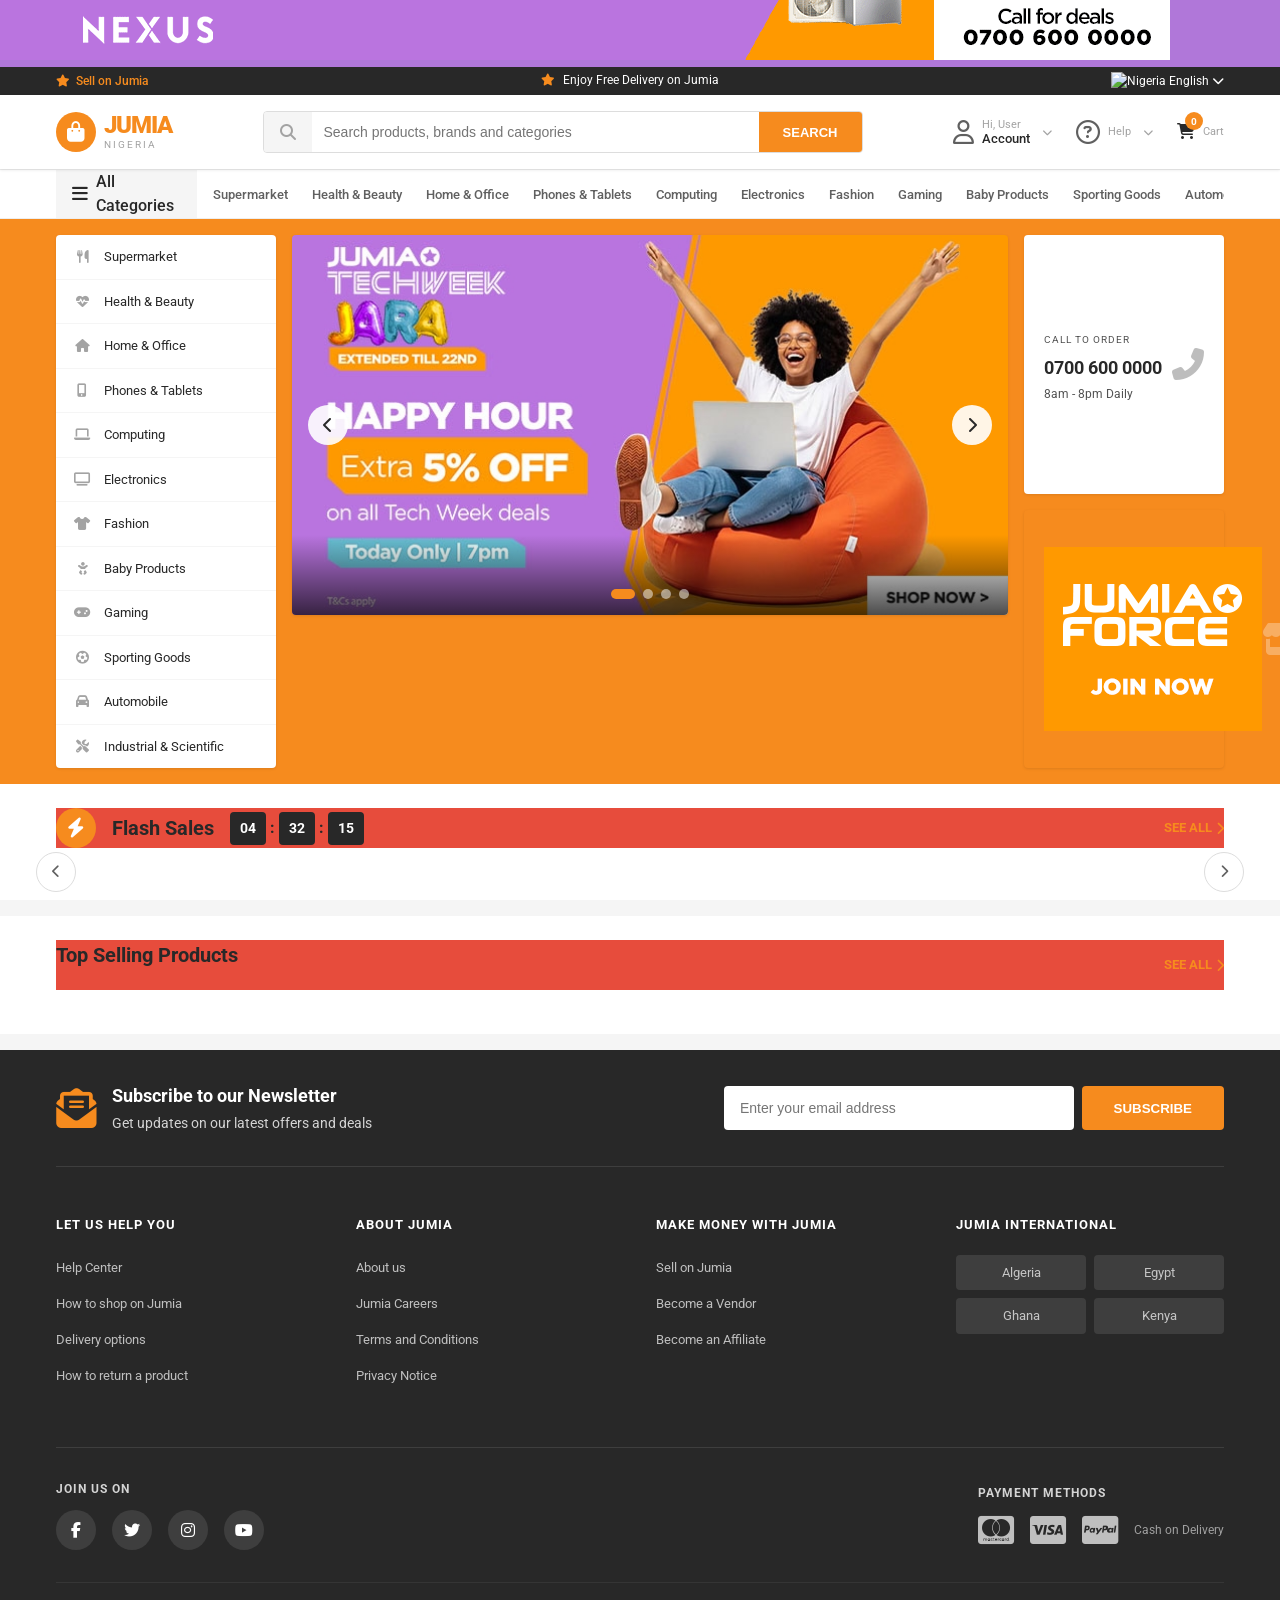
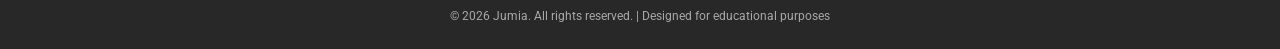
==== index.html @ 0aeef47a "Update index.html" ====
<!DOCTYPE html>
<html lang="en">
<head>
    <meta charset="UTF-8">
    <meta name="viewport" content="width=device-width, initial-scale=1.0">
    <title>Jumia Nigeria | Online Shopping for Electronics, Fashion, Home, Beauty & Sport</title>
    <link rel="stylesheet" href="Styles.css">
    <link rel="stylesheet" href="https://cdnjs.cloudflare.com/ajax/libs/font-awesome/6.4.0/css/all.min.css">
    <link href="https://fonts.googleapis.com/css2?family=Roboto:wght@300;400;500;700&display=swap" rel="stylesheet">
</head>
<body>
    <div class="banner" data-bnrid="57" data-end="2026-12-31T23:59:00+01:00" style="background:#b077d9;"><div class="row _no-go -phs"><a class="col16 ar _1168-56" data-track-onview="eecPromo" data-track-onclick-bound="true"><img src="NEXUS-TW-BD_Desktop_top-strip.gif" ></a></div></div>

    <!-- Top Black Bar -->
    <div class="top-bar">
        <div class="container">
            <div class="top-bar-left">
                <a href="#" class="sell-link"><i class="fas fa-star"></i> Sell on Jumia</a>
            </div>
            <div class="top-bar-center">
                <div class="top-slider">
                    <div class="top-slide active">
                        <i class="fas fa-star"></i>
                        <span>Enjoy Free Delivery on Jumia</span>
                    </div>
                    <div class="top-slide">
                        <i class="fas fa-shield-alt"></i>
                        <span>100% Secure Shopping</span>
                    </div>
                    <div class="top-slide">
                        <i class="fas fa-undo"></i>
                        <span>Free Returns on All Orders</span>
                    </div>
                </div>
            </div>
            <div class="top-bar-right">
                <div class="language-selector">
                    <img src="https://flagcdn.com/w20/ng.png" alt="Nigeria">
                    <span>English</span>
                    <i class="fas fa-chevron-down"></i>
                </div>
            </div>
        </div>
    </div>

    <!-- Main Header -->
    <header class="main-header">
        <div class="container">
            <div class="header-content">
                <a href="#" class="logo">
                    <div class="logo-icon">
                        <i class="fas fa-shopping-bag"></i>
                    </div>
                    <div class="logo-text">
                        <span class="logo-main">JUMIA</span>
                        <span class="logo-tagline">Nigeria</span>
                    </div>
                </a>

                <div class="search-wrapper">
                    <div class="search-box">
                        <i class="fas fa-search search-icon"></i>
                        <input type="text" placeholder="Search products, brands and categories" id="searchInput">
                        <button class="search-btn">SEARCH</button>
                    </div>
                </div>

                <div class="header-actions">
                    <div class="action-item" id="accountBtn">
                        <i class="far fa-user"></i>
                        <div class="action-text">
                            <span class="action-label">Hi, User</span>
                            <span class="action-sub">Account</span>
                        </div>
                        <i class="fas fa-chevron-down arrow"></i>
                    </div>
                    
                    <div class="action-item" id="helpBtn">
                        <i class="far fa-question-circle"></i>
                        <div class="action-text">
                            <span class="action-label">Help</span>
                        </div>
                        <i class="fas fa-chevron-down arrow"></i>
                    </div>
                    
                    <div class="action-item cart-action" id="cartBtn">
                        <div class="cart-icon-wrapper">
                            <i class="fas fa-shopping-cart"></i>
                            <span class="cart-badge" id="cartBadge">0</span>
                        </div>
                        <div class="action-text">
                            <span class="action-label">Cart</span>
                        </div>
                    </div>
                </div>

                <button class="mobile-toggle" id="mobileToggle">
                    <i class="fas fa-bars"></i>
                </button>
            </div>
        </div>
    </header>

    <!-- Navigation Bar -->
    <nav class="main-nav">
        <div class="container">
            <div class="nav-content">
                <div class="categories-trigger" id="categoriesTrigger">
                    <i class="fas fa-bars"></i>
                    <span>All Categories</span>
                </div>
                <ul class="nav-links">
                    <li><a href="#">Supermarket</a></li>
                    <li><a href="#">Health & Beauty</a></li>
                    <li><a href="#">Home & Office</a></li>
                    <li><a href="#">Phones & Tablets</a></li>
                    <li><a href="#">Computing</a></li>
                    <li><a href="#">Electronics</a></li>
                    <li><a href="#">Fashion</a></li>
                    <li><a href="#">Gaming</a></li>
                    <li><a href="#">Baby Products</a></li>
                    <li><a href="#">Sporting Goods</a></li>
                    <li><a href="#">Automobile</a></li>
                    <li><a href="#">Other categories</a></li>
                </ul>
            </div>
        </div>
    </nav>

    <!-- Mobile Menu Overlay -->
    <div class="mobile-overlay" id="mobileOverlay"></div>
    
    <!-- Mobile Menu -->
    <div class="mobile-menu" id="mobileMenu">
        <div class="mobile-menu-header">
            <div class="mobile-user">
                <i class="far fa-user-circle"></i>
                <span>Hi, User</span>
            </div>
            <button class="close-mobile" id="closeMobile">
                <i class="fas fa-times"></i>
            </button>
        </div>
        <div class="mobile-menu-content">
            <div class="mobile-section">
                <h4>MY JUMIA ACCOUNT</h4>
                <ul>
                    <li><a href="#"><i class="fas fa-box"></i> Orders</a></li>
                    <li><a href="#"><i class="far fa-heart"></i> Saved Items</a></li>
                    <li><a href="#"><i class="fas fa-clock"></i> Recently Viewed</a></li>
                </ul>
            </div>
            <div class="mobile-section">
                <h4>OUR CATEGORIES</h4>
                <ul class="mobile-categories-list">
                    <li><a href="#">Supermarket <i class="fas fa-chevron-right"></i></a></li>
                    <li><a href="#">Health & Beauty <i class="fas fa-chevron-right"></i></a></li>
                    <li><a href="#">Home & Office <i class="fas fa-chevron-right"></i></a></li>
                    <li><a href="#">Phones & Tablets <i class="fas fa-chevron-right"></i></a></li>
                    <li><a href="#">Computing <i class="fas fa-chevron-right"></i></a></li>
                    <li><a href="#">Electronics <i class="fas fa-chevron-right"></i></a></li>
                    <li><a href="#">Fashion <i class="fas fa-chevron-right"></i></a></li>
                    <li><a href="#">Gaming <i class="fas fa-chevron-right"></i></a></li>
                </ul>
            </div>
            <div class="mobile-section">
                <h4>HELP & SETTINGS</h4>
                <ul>
                    <li><a href="#"><i class="fas fa-headset"></i> Help Center</a></li>
                    <li><a href="#"><i class="fas fa-map-marker-alt"></i> Track Order</a></li>
                    <li><a href="#"><i class="fas fa-cog"></i> Settings</a></li>
                </ul>
            </div>
        </div>
    </div>

    <!-- Main Content -->
    <main class="main-content">
        <!-- Hero Section with Sidebar -->
        <section class="hero-section">
            <div class="container">
                <div class="hero-grid">
                    <!-- Categories Sidebar -->
                    <aside class="sidebar-categories" id="sidebarCategories">
                        <ul class="sidebar-list">
                            <li class="sidebar-item">
                                <i class="fas fa-utensils"></i>
                                <span>Supermarket</span>
                                <i class="fas fa-chevron-right"></i>
                            </li>
                            <li class="sidebar-item">
                                <i class="fas fa-heartbeat"></i>
                                <span>Health & Beauty</span>
                                <i class="fas fa-chevron-right"></i>
                            </li>
                            <li class="sidebar-item">
                                <i class="fas fa-home"></i>
                                <span>Home & Office</span>
                                <i class="fas fa-chevron-right"></i>
                            </li>
                            <li class="sidebar-item">
                                <i class="fas fa-mobile-alt"></i>
                                <span>Phones & Tablets</span>
                                <i class="fas fa-chevron-right"></i>
                            </li>
                            <li class="sidebar-item">
                                <i class="fas fa-laptop"></i>
                                <span>Computing</span>
                                <i class="fas fa-chevron-right"></i>
                            </li>
                            <li class="sidebar-item">
                                <i class="fas fa-tv"></i>
                                <span>Electronics</span>
                                <i class="fas fa-chevron-right"></i>
                            </li>
                            <li class="sidebar-item">
                                <i class="fas fa-tshirt"></i>
                                <span>Fashion</span>
                                <i class="fas fa-chevron-right"></i>
                            </li>
                            <li class="sidebar-item">
                                <i class="fas fa-baby"></i>
                                <span>Baby Products</span>
                                <i class="fas fa-chevron-right"></i>
                            </li>
                            <li class="sidebar-item">
                                <i class="fas fa-gamepad"></i>
                                <span>Gaming</span>
                                <i class="fas fa-chevron-right"></i>
                            </li>
                            <li class="sidebar-item">
                                <i class="fas fa-futbol"></i>
                                <span>Sporting Goods</span>
                                <i class="fas fa-chevron-right"></i>
                            </li>
                            <li class="sidebar-item">
                                <i class="fas fa-car"></i>
                                <span>Automobile</span>
                                <i class="fas fa-chevron-right"></i>
                            </li>
                            <li class="sidebar-item">
                                <i class="fas fa-tools"></i>
                                <span>Industrial & Scientific</span>
                                <i class="fas fa-chevron-right"></i>
                            </li>
                        </ul>
                    </aside>

                    <!-- Main Slider -->
                    <div class="main-slider">
                        <div class="slider-wrapper" id="sliderWrapper">
                            <div class="slide active">
                                <img src="Artboard_1.jpg">
                                <div class="slide-overlay"></div>
                            </div>
                            <div class="slide">
                                <img src="Artboard2.jpg">
                                <div class="slide-overlay"></div>
                            </div>
                            <div class="slide">
                                <img src="Artboard 3.jpg">
                                <div class="slide-overlay">
                                    <button>SHOP NOW</button>
                                </div>
                            </div>
                            <div class="slide">
                                <img src="Artboard 4.jpg">
                                <div class="slide-overlay"></div>
                            </div>
                        </div>
                        <button class="slider-nav prev" id="sliderPrev"><i class="fas fa-chevron-left"></i></button>
                        <button class="slider-nav next" id="sliderNext"><i class="fas fa-chevron-right"></i></button>
                        <div class="slider-dots" id="sliderDots">
                            <span class="dot active" data-index="0"></span>
                            <span class="dot" data-index="1"></span>
                            <span class="dot" data-index="2"></span>
                            <span class="dot" data-index="3"></span>
                        </div>
                    </div>

                    <!-- Right Promo Cards -->
                    <div class="promo-cards">
                        <div class="promo-card">
                            <div class="promo-content">
                                <small>CALL TO ORDER</small>
                                <h3>0700 600 0000</h3>
                                <p>8am - 8pm Daily</p>
                            </div>
                            <i class="fas fa-phone-alt"></i>
                        </div>
                        <div class="promo-card orange">
                            <img src="JFORCE-2.gif">
                            <i class="fas fa-store"></i>
                        </div>
                    </div>
                </div>
            </div>
        </section>

        <!-- Flash Sales Section -->
        <section class="flash-sales">
            <div class="container">
                <div class="section-header">
                    <div class="flash-title-wrapper">
                        <div class="flash-icon">
                            <i class="fas fa-bolt"></i>
                        </div>
                        <h2>Flash Sales</h2>
                        <div class="countdown" id="countdown">
                            <span class="time-box" id="hours">04</span>
                            <span class="separator">:</span>
                            <span class="time-box" id="minutes">32</span>
                            <span class="separator">:</span>
                            <span class="time-box" id="seconds">15</span>
                        </div>
                    </div>
                    <a href="#" class="see-all">SEE ALL <i class="fas fa-chevron-right"></i></a>
                </div>
                
                <div class="flash-slider-container">
                    <button class="flash-nav prev" id="flashPrev"><i class="fas fa-chevron-left"></i></button>
                    <div class="flash-products" id="flashProducts">
                        <!-- Flash cards were here in your original -->
                    </div>
                    <button class="flash-nav next" id="flashNext"><i class="fas fa-chevron-right"></i></button>
                </div>
            </div>
        </section>

        <!-- Top Selling Products -->
        <section class="top-selling">
            <div class="container">
                <div class="section-header">
                    <h2 class="section-title">Top Selling Products</h2>
                    <a href="#" class="see-all">SEE ALL <i class="fas fa-chevron-right"></i></a>
                </div>
                
                <div class="products-grid" id="productsGrid">
                    <!-- Product cards were here in your original -->
                </div>
            </div>
        </section>
    </main>

    <!-- Footer -->
    <footer class="main-footer">
        <div class="container">
            <div class="newsletter-section">
                <div class="newsletter-content">
                    <div class="newsletter-text">
                        <i class="fas fa-envelope-open-text"></i>
                        <div>
                            <h3>Subscribe to our Newsletter</h3>
                            <p>Get updates on our latest offers and deals</p>
                        </div>
                    </div>
                    <form class="newsletter-form" id="newsletterForm">
                        <input type="email" placeholder="Enter your email address" required>
                        <button type="submit">SUBSCRIBE</button>
                    </form>
                </div>
            </div>

            <div class="footer-links">
                <div class="footer-column">
                    <h4>LET US HELP YOU</h4>
                    <ul>
                        <li><a href="#">Help Center</a></li>
                        <li><a href="#">How to shop on Jumia</a></li>
                        <li><a href="#">Delivery options</a></li>
                        <li><a href="#">How to return a product</a></li>
                    </ul>
                </div>
                <div class="footer-column">
                    <h4>ABOUT JUMIA</h4>
                    <ul>
                        <li><a href="#">About us</a></li>
                        <li><a href="#">Jumia Careers</a></li>
                        <li><a href="#">Terms and Conditions</a></li>
                        <li><a href="#">Privacy Notice</a></li>
                    </ul>
                </div>
                <div class="footer-column">
                    <h4>MAKE MONEY WITH JUMIA</h4>
                    <ul>
                        <li><a href="#">Sell on Jumia</a></li>
                        <li><a href="#">Become a Vendor</a></li>
                        <li><a href="#">Become an Affiliate</a></li>
                    </ul>
                </div>
                <div class="footer-column">
                    <h4>JUMIA INTERNATIONAL</h4>
                    <div class="international-links">
                        <a href="#">Algeria</a>
                        <a href="#">Egypt</a>
                        <a href="#">Ghana</a>
                        <a href="#">Kenya</a>
                    </div>
                </div>
            </div>

            <div class="footer-bottom">
                <div class="social-section">
                    <h4>JOIN US ON</h4>
                    <div class="social-icons">
                        <a href="#"><i class="fab fa-facebook-f"></i></a>
                        <a href="#"><i class="fab fa-twitter"></i></a>
                        <a href="#"><i class="fab fa-instagram"></i></a>
                        <a href="#"><i class="fab fa-youtube"></i></a>
                    </div>
                </div>
                <div class="payment-section">
                    <h4>PAYMENT METHODS</h4>
                    <div class="payment-icons">
                        <i class="fab fa-cc-mastercard"></i>
                        <i class="fab fa-cc-visa"></i>
                        <i class="fab fa-cc-paypal"></i>
                        <span class="payment-text">Cash on Delivery</span>
                    </div>
                </div>
            </div>
            <div class="copyright">
                <p>&copy; 2026 Jumia. All rights reserved. | Designed for educational purposes</p>
            </div>
        </div>
    </footer>

    <!-- Toast Notification -->
    <div class="toast" id="toast">
        <i class="fas fa-check-circle"></i>
        <span id="toastMessage">Item added to cart!</span>
    </div>

    <script src="Scripts.js"></script>
    <script src="products-data.js"></script>
</body>
</html>
---- Styles.css ----
/* ==========================================
   JUMIA EXACT REPLICA - CSS
   ========================================== */

:root {
    --jumia-orange: #f68b1e;
    --jumia-orange-dark: #e07b1a;
    --jumia-black: #282828;
    --jumia-gray-dark: #606060;
    --jumia-gray: #a3a3a3;
    --jumia-gray-light: #f5f5f5;
    --jumia-white: #ffffff;
    --jumia-red: #e74c3c;
    --jumia-green: #27ae60;
    --jumia-blue: #3498db;
    --shadow-sm: 0 1px 3px rgba(0,0,0,0.1);
    --shadow-md: 0 4px 6px rgba(0,0,0,0.1);
    --shadow-lg: 0 10px 15px rgba(0,0,0,0.1);
}

* {
    margin: 0;
    padding: 0;
    box-sizing: border-box;
}

body {
    font-family: 'Roboto', -apple-system, BlinkMacSystemFont, 'Segoe UI', sans-serif;
    background-color: #f5f5f5;
    color: var(--jumia-black);
    line-height: 1.5;
}

.container {
    max-width: 1200px;
    margin: 0 auto;
    padding: 0 16px;
}

/* ==========================================
   TOP BLACK BAR
   ========================================== */
.top-bar {
    background-color: #282828;
    color: var(--jumia-white);
    padding: 4px 0;
    font-size: 12px;
}

.top-bar .container {
    display: flex;
    justify-content: space-between;
    align-items: center;
}

.sell-link {
    color: var(--jumia-orange);
    text-decoration: none;
    display: flex;
    align-items: center;
    gap: 6px;
    font-weight: 500;
}

.top-bar-center {
    flex: 1;
    text-align: center;
    max-width: 400px;
}

.top-slider {
    position: relative;
    height: 20px;
    overflow: hidden;
}

.top-slide {
    position: absolute;
    width: 100%;
    display: flex;
    align-items: center;
    justify-content: center;
    gap: 8px;
    opacity: 0;
    transition: opacity 0.5s ease;
}

.top-slide.active {
    opacity: 1;
}

.top-slide i {
    color: var(--jumia-orange);
}

/* ==========================================
   MAIN HEADER
   ========================================== */
.main-header {
    background-color: var(--jumia-white);
    padding: 16px 0;
    box-shadow: var(--shadow-sm);
    position: sticky;
    top: 0;
    z-index: 1000;
}

.header-content {
    display: flex;
    align-items: center;
    justify-content: space-between;
    gap: 24px;
}

/* Logo */
.logo {
    display: flex;
    align-items: center;
    gap: 8px;
    text-decoration: none;
}

.logo-icon {
    width: 40px;
    height: 40px;
    background-color: var(--jumia-orange);
    border-radius: 50%;
    display: flex;
    align-items: center;
    justify-content: center;
    color: var(--jumia-white);
    font-size: 20px;
}

.logo-text {
    display: flex;
    flex-direction: column;
}

.logo-main {
    font-size: 24px;
    font-weight: 900;
    color: var(--jumia-orange);
    letter-spacing: -1px;
    line-height: 1;
}

.logo-tagline {
    font-size: 10px;
    color: var(--jumia-gray);
    letter-spacing: 2px;
    text-transform: uppercase;
}

/* Search Box */
.search-wrapper {
    flex: 1;
    max-width: 600px;
}

.search-box {
    display: flex;
    border: 1px solid #ddd;
    border-radius: 4px;
    overflow: hidden;
    transition: border-color 0.3s;
}

.search-box:focus-within {
    border-color: var(--jumia-orange);
}

.search-icon {
    padding: 12px 16px;
    color: var(--jumia-gray);
    background-color: var(--jumia-gray-light);
}

.search-box input {
    flex: 1;
    border: none;
    padding: 12px;
    font-size: 14px;
    outline: none;
}

.search-btn {
    background-color: var(--jumia-orange);
    color: var(--jumia-white);
    border: none;
    padding: 0 24px;
    font-weight: 700;
    font-size: 13px;
    cursor: pointer;
    transition: background-color 0.3s;
}

.search-btn:hover {
    background-color: var(--jumia-orange-dark);
}

/* Header Actions */
.header-actions {
    display: flex;
    align-items: center;
    gap: 24px;
}

.action-item {
    display: flex;
    align-items: center;
    gap: 8px;
    cursor: pointer;
    position: relative;
}

.action-item > i:first-child {
    font-size: 24px;
    color: var(--jumia-gray-dark);
}

.action-text {
    display: flex;
    flex-direction: column;
    line-height: 1.2;
}

.action-label {
    font-size: 11px;
    color: var(--jumia-gray);
}

.action-sub {
    font-size: 13px;
    font-weight: 500;
    color: var(--jumia-black);
}

.arrow {
    font-size: 10px;
    color: var(--jumia-gray);
    margin-left: 4px;
}

.cart-icon-wrapper {
    position: relative;
}

.cart-badge {
    position: absolute;
    top: -8px;
    right: -8px;
    background-color: var(--jumia-orange);
    color: var(--jumia-white);
    font-size: 10px;
    font-weight: 700;
    width: 18px;
    height: 18px;
    border-radius: 50%;
    display: flex;
    align-items: center;
    justify-content: center;
}

.mobile-toggle {
    display: none;
    background: none;
    border: none;
    font-size: 24px;
    color: var(--jumia-gray-dark);
    cursor: pointer;
}

/* ==========================================
   NAVIGATION BAR
   ========================================== */
.main-nav {
    background-color: var(--jumia-white);
    border-top: 1px solid #eee;
    border-bottom: 1px solid #eee;
}

.nav-content {
    display: flex;
    align-items: center;
    height: 48px;
}

.categories-trigger {
    display: flex;
    align-items: center;
    gap: 8px;
    background-color: var(--jumia-gray-light);
    padding: 0 16px;
    height: 100%;
    font-weight: 500;
    cursor: pointer;
    margin-right: 16px;
}

.categories-trigger i {
    font-size: 18px;
}

.nav-links {
    display: flex;
    list-style: none;
    gap: 24px;
    overflow-x: auto;
    scrollbar-width: none;
}

.nav-links::-webkit-scrollbar {
    display: none;
}

.nav-links a {
    text-decoration: none;
    color: var(--jumia-gray-dark);
    font-size: 13px;
    font-weight: 500;
    white-space: nowrap;
    transition: color 0.3s;
}

.nav-links a:hover {
    color: var(--jumia-orange);
}

/* ==========================================
   MOBILE MENU
   ========================================== */
.mobile-overlay {
    display: none;
    position: fixed;
    top: 0;
    left: 0;
    width: 100%;
    height: 100%;
    background-color: rgba(0,0,0,0.5);
    z-index: 1001;
}

.mobile-overlay.active {
    display: block;
}

.mobile-menu {
    position: fixed;
    top: 0;
    left: -100%;
    width: 85%;
    max-width: 360px;
    height: 100%;
    background-color: var(--jumia-white);
    z-index: 1002;
    transition: left 0.3s ease;
    overflow-y: auto;
}

.mobile-menu.active {
    left: 0;
}

.mobile-menu-header {
    display: flex;
    justify-content: space-between;
    align-items: center;
    padding: 16px;
    background-color: var(--jumia-gray-light);
    border-bottom: 1px solid #ddd;
}

.mobile-user {
    display: flex;
    align-items: center;
    gap: 12px;
    font-weight: 500;
}

.mobile-user i {
    font-size: 32px;
    color: var(--jumia-gray);
}

.close-mobile {
    background: none;
    border: none;
    font-size: 24px;
    color: var(--jumia-gray-dark);
    cursor: pointer;
}

.mobile-section {
    padding: 16px;
    border-bottom: 1px solid #eee;
}

.mobile-section h4 {
    font-size: 11px;
    color: var(--jumia-gray);
    margin-bottom: 12px;
    letter-spacing: 1px;
}

.mobile-section ul {
    list-style: none;
}

.mobile-section li {
    margin-bottom: 4px;
}

.mobile-section a {
    display: flex;
    align-items: center;
    justify-content: space-between;
    padding: 12px 0;
    text-decoration: none;
    color: var(--jumia-black);
    font-size: 14px;
}

.mobile-section a i:first-child {
    margin-right: 12px;
    color: var(--jumia-orange);
    width: 20px;
}

/* ==========================================
   HERO SECTION
   ========================================== */
.hero-section {
    padding: 16px 0;
    background-color: var(--jumia-orange);
}

.hero-grid {
    display: grid;
    grid-template-columns: 220px 1fr 200px;
    gap: 16px;
}

/* Sidebar Categories */
.sidebar-categories {
    background-color: var(--jumia-white);
    border-radius: 4px;
    box-shadow: var(--shadow-sm);
    overflow: hidden;
}

.sidebar-list {
    list-style: none;
}

.sidebar-item {
    display: flex;
    align-items: center;
    gap: 12px;
    padding: 12px 16px;
    cursor: pointer;
    transition: all 0.3s;
    border-bottom: 1px solid #f5f5f5;
    font-size: 13px;
}

.sidebar-item:last-child {
    border-bottom: none;
}

.sidebar-item:hover {
    background-color: var(--jumia-gray-light);
    color: var(--jumia-orange);
}

.sidebar-item i:first-child {
    width: 20px;
    text-align: center;
    color: var(--jumia-gray);
}

.sidebar-item:hover i:first-child {
    color: var(--jumia-orange);
}

.sidebar-item i:last-child {
    margin-left: auto;
    font-size: 10px;
    color: var(--jumia-gray);
    opacity: 0;
    transition: opacity 0.3s;
}

.sidebar-item:hover i:last-child {
    opacity: 1;
}

/* Main Slider */
.main-slider {
    position: relative;
    border-radius: 4px;
    overflow: hidden;
    box-shadow: var(--shadow-sm);
    height: 380px;
}

.slider-wrapper {
    position: relative;
    height: 100%;
}

.slide {
    position: absolute;
    top: 0;
    left: 0;
    width: 100%;
    height: 100%;
    opacity: 0;
    transition: opacity 0.5s ease;
}

.slide.active {
    opacity: 1;
}

.slide img {
    width: 100%;
    height: 100%;
    object-fit: cover;
}

.slide-overlay {
    position: absolute;
    bottom: 0;
    left: 0;
    right: 0;
    padding: 40px;
    background: linear-gradient(to top, rgba(0,0,0,0.7) 0%, transparent 100%);
    color: var(--jumia-white);
}

.slide-overlay h2 {
    font-size: 32px;
    font-weight: 700;
    margin-bottom: 8px;
}

.slide-overlay p {
    font-size: 16px;
    margin-bottom: 16px;
    opacity: 0.9;
}

.slide-overlay button {
    background-color: var(--jumia-orange);
    color: var(--jumia-white);
    border: none;
    padding: 12px 32px;
    font-weight: 700;
    font-size: 14px;
    cursor: pointer;
    transition: background-color 0.3s;
}

.slide-overlay button:hover {
    background-color: var(--jumia-orange-dark);
}

.slider-nav {
    position: absolute;
    top: 50%;
    transform: translateY(-50%);
    background-color: rgba(255,255,255,0.9);
    border: none;
    width: 40px;
    height: 40px;
    border-radius: 50%;
    cursor: pointer;
    font-size: 16px;
    color: var(--jumia-black);
    transition: all 0.3s;
    display: flex;
    align-items: center;
    justify-content: center;
}

.slider-nav:hover {
    background-color: var(--jumia-white);
    box-shadow: var(--shadow-md);
}

.slider-nav.prev {
    left: 16px;
}

.slider-nav.next {
    right: 16px;
}

.slider-dots {
    position: absolute;
    bottom: 16px;
    left: 50%;
    transform: translateX(-50%);
    display: flex;
    gap: 8px;
}

.dot {
    width: 10px;
    height: 10px;
    border-radius: 50%;
    background-color: rgba(255,255,255,0.5);
    cursor: pointer;
    transition: all 0.3s;
}

.dot.active {
    background-color: var(--jumia-orange);
    width: 24px;
    border-radius: 5px;
}

/* Promo Cards */
.promo-cards {
    display: flex;
    flex-direction: column;
    gap: 16px;
}

.promo-card {
    background-color: var(--jumia-white);
    border-radius: 4px;
    padding: 20px;
    display: flex;
    justify-content: space-between;
    align-items: center;
    box-shadow: var(--shadow-sm);
    cursor: pointer;
    transition: transform 0.3s;
    flex: 1;
}

.promo-card:hover {
    transform: translateY(-2px);
    box-shadow: var(--shadow-md);
}

.promo-card.orange {
    background-color: var(--jumia-orange);
    color: var(--jumia-white);
}

.promo-content small {
    font-size: 10px;
    opacity: 0.8;
    letter-spacing: 1px;
}

.promo-content h3 {
    font-size: 18px;
    font-weight: 700;
    margin: 4px 0;
}

.promo-content p {
    font-size: 12px;
    opacity: 0.8;
}

.promo-card i {
    font-size: 32px;
    opacity: 0.3;
}

/* ==========================================
   FLASH SALES SECTION
   ========================================== */
.flash-sales {
    background-color: var(--jumia-white);
    padding: 24px 0;
    margin-bottom: 16px;
}

.section-header {
    display: flex;
    justify-content: space-between;
    align-items: center;
    margin-bottom: 20px;
    background-color: var(--jumia-red);
    padding: auto;
}

.flash-title-wrapper {
    display: flex;
    align-items: center;
    gap: 16px;
}

.flash-icon {
    width: 40px;
    height: 40px;
    background-color: var(--jumia-orange);
    border-radius: 50%;
    display: flex;
    align-items: center;
    justify-content: center;
    color: var(--jumia-white);
    font-size: 20px;
}

.flash-title-wrapper h2 {
    font-size: 20px;
    font-weight: 700;
    color: var(--jumia-black);
}

.countdown {
    display: flex;
    align-items: center;
    gap: 4px;
}

.time-box {
    background-color: var(--jumia-black);
    color: var(--jumia-white);
    padding: 6px 10px;
    border-radius: 4px;
    font-weight: 700;
    font-size: 14px;
    min-width: 36px;
    text-align: center;
}

.separator {
    font-weight: 700;
    color: var(--jumia-black);
}

.see-all {
    color: var(--jumia-orange);
    text-decoration: none;
    font-size: 13px;
    font-weight: 700;
    display: flex;
    align-items: center;
    gap: 4px;
}

.see-all:hover {
    gap: 8px;
}

/* Flash Slider */
.flash-slider-container {
    position: relative;
}

.flash-products {
    display: flex;
    gap: 16px;
    overflow-x: auto;
    scroll-behavior: smooth;
    padding: 4px;
    scrollbar-width: none;
}

.flash-products::-webkit-scrollbar {
    display: none;
}

.flash-nav {
    position: absolute;
    top: 50%;
    transform: translateY(-50%);
    background-color: var(--jumia-white);
    border: 1px solid #ddd;
    width: 40px;
    height: 40px;
    border-radius: 50%;
    cursor: pointer;
    z-index: 10;
    display: flex;
    align-items: center;
    justify-content: center;
    color: var(--jumia-gray-dark);
    transition: all 0.3s;
}

.flash-nav:hover {
    background-color: var(--jumia-orange);
    border-color: var(--jumia-orange);
    color: var(--jumia-white);
}

.flash-nav.prev {
    left: -20px;
}

.flash-nav.next {
    right: -20px;
}

/* Flash Card */
.flash-card {
    flex-shrink: 0;
    width: 180px;
    background-color: var(--jumia-white);
    border-radius: 4px;
    overflow: hidden;
    position: relative;
    transition: transform 0.3s;
}

.flash-card:hover {
    transform: translateY(-4px);
    box-shadow: var(--shadow-md);
}

.discount-tag {
    position: absolute;
    top: 8px;
    right: 8px;
    background-color: var(--jumia-orange);
    color: var(--jumia-white);
    padding: 4px 8px;
    font-size: 11px;
    font-weight: 700;
    border-radius: 4px;
    z-index: 5;
}

.flash-image {
    height: 160px;
    background-color: var(--jumia-gray-light);
    overflow: hidden;
}

.flash-image img {
    width: 100%;
    height: 100%;
    object-fit: cover;
}

.flash-info {
    padding: 12px;
}

.flash-info h4 {
    font-size: 13px;
    font-weight: 500;
    margin-bottom: 8px;
    height: 36px;
    overflow: hidden;
    display: -webkit-box;
    -webkit-line-clamp: 2;
    line-clamp: 2;
    -webkit-box-orient: vertical;
}

.flash-price {
    font-size: 16px;
    font-weight: 700;
    color: var(--jumia-black);
}

.flash-old-price {
    font-size: 12px;
    color: var(--jumia-gray);
    text-decoration: line-through;
    margin-bottom: 8px;
}

.stock-bar {
    height: 6px;
    background-color: #e0e0e0;
    border-radius: 3px;
    overflow: hidden;
    margin-bottom: 4px;
}

.stock-fill {
    height: 100%;
    background-color: var(--jumia-green);
    border-radius: 3px;
}

.stock-text {
    font-size: 11px;
    color: var(--jumia-gray);
}

/* ==========================================
   DEALS BANNER
   ========================================== */
.deals-banner {
    padding: 16px 0;
}

.deals-grid {
    display: grid;
    grid-template-columns: repeat(4, 1fr);
    gap: 16px;
}

.deal-card {
    position: relative;
    border-radius: 4px;
    overflow: hidden;
    cursor: pointer;
    box-shadow: var(--shadow-sm);
}

.deal-card img {
    width: 100%;
    height: 150px;
    object-fit: cover;
    transition: transform 0.3s;
}

.deal-card:hover img {
    transform: scale(1.05);
}

.deal-content {
    position: absolute;
    bottom: 0;
    left: 0;
    right: 0;
    padding: 16px;
    background: linear-gradient(to top, rgba(0,0,0,0.8) 0%, transparent 100%);
    color: var(--jumia-white);
}

.deal-content h3 {
    font-size: 16px;
    font-weight: 700;
    margin-bottom: 4px;
}

.deal-content p {
    font-size: 13px;
    opacity: 0.9;
}

/* ==========================================
   TOP SELLING SECTION
   ========================================== */
.top-selling {
    padding: 24px 0;
    background-color: var(--jumia-white);
    margin-bottom: 16px;
}

.section-title {
    font-size: 20px;
    font-weight: 700;
    margin-bottom: 20px;
}

.products-grid {
    display: grid;
    grid-template-columns: repeat(6, 1fr);
    gap: 16px;
}

/* Product Card */
.product-card {
    background-color: var(--jumia-white);
    border-radius: 4px;
    overflow: hidden;
    position: relative;
    transition: all 0.3s;
    border: 1px solid transparent;
}

.product-card:hover {
    border-color: #ddd;
    box-shadow: var(--shadow-md);
}

.product-badge {
    position: absolute;
    top: 8px;
    left: 8px;
    background-color: var(--jumia-green);
    color: var(--jumia-white);
    padding: 4px 8px;
    font-size: 10px;
    font-weight: 700;
    border-radius: 4px;
    z-index: 5;
}

.discount-badge {
    position: absolute;
    top: 8px;
    left: 8px;
    background-color: var(--jumia-orange);
    color: var(--jumia-white);
    padding: 4px 8px;
    font-size: 11px;
    font-weight: 700;
    border-radius: 4px;
    z-index: 5;
}

.product-image {
    position: relative;
    height: 180px;
    background-color: var(--jumia-gray-light);
    overflow: hidden;
}

.product-image img {
    width: 100%;
    height: 100%;
    object-fit: cover;
    transition: transform 0.3s;
}

.product-card:hover .product-image img {
    transform: scale(1.05);
}

.product-actions {
    position: absolute;
    top: 8px;
    right: 8px;
    opacity: 0;
    transition: opacity 0.3s;
}

.product-card:hover .product-actions {
    opacity: 1;
}

.wishlist-btn {
    width: 32px;
    height: 32px;
    border-radius: 50%;
    border: none;
    background-color: var(--jumia-white);
    color: var(--jumia-gray);
    cursor: pointer;
    display: flex;
    align-items: center;
    justify-content: center;
    box-shadow: var(--shadow-sm);
    transition: all 0.3s;
}

.wishlist-btn:hover {
    background-color: var(--jumia-red);
    color: var(--jumia-white);
}

.product-details {
    padding: 12px;
}

.product-name {
    font-size: 13px;
    font-weight: 500;
    margin-bottom: 8px;
    height: 36px;
    overflow: hidden;
    display: -webkit-box;
    -webkit-line-clamp: 2;
    line-clamp: 2;
    -webkit-box-orient: vertical;
    color: var(--jumia-black);
}

.product-price {
    font-size: 15px;
    font-weight: 700;
    color: var(--jumia-black);
}

.product-old-price {
    font-size: 12px;
    color: var(--jumia-gray);
    text-decoration: line-through;
    margin-bottom: 8px;
}

.product-rating {
    display: flex;
    align-items: center;
    gap: 4px;
    margin-bottom: 12px;
    font-size: 12px;
}

.stars {
    color: #ffc107;
}

.product-rating span {
    color: var(--jumia-gray);
}

.add-cart-btn {
    width: 100%;
    padding: 10px;
    background-color: var(--jumia-orange);
    color: var(--jumia-white);
    border: none;
    border-radius: 4px;
    font-weight: 700;
    font-size: 12px;
    cursor: pointer;
    transition: background-color 0.3s;
}

.add-cart-btn:hover {
    background-color: var(--jumia-orange-dark);
}

/* ==========================================
   BRAND SECTION
   ========================================== */
.brand-section {
    padding: 24px 0;
    background-color: var(--jumia-white);
    margin-bottom: 16px;
}

.brand-grid {
    display: grid;
    grid-template-columns: repeat(6, 1fr);
    gap: 16px;
}

.brand-card {
    background-color: var(--jumia-gray-light);
    border-radius: 4px;
    padding: 20px;
    text-align: center;
    cursor: pointer;
    transition: all 0.3s;
}

.brand-card:hover {
    background-color: var(--jumia-orange);
    color: var(--jumia-white);
}

.brand-card img {
    width: 80px;
    height: 40px;
    object-fit: contain;
    margin-bottom: 8px;
    filter: grayscale(100%);
    transition: filter 0.3s;
}

.brand-card:hover img {
    filter: grayscale(0%);
}

.brand-card span {
    display: block;
    font-size: 13px;
    font-weight: 500;
}

/* ==========================================
   APP SECTION
   ========================================== */
.app-section {
    padding: 48px 0;
    background: linear-gradient(135deg, var(--jumia-orange) 0%, #ff9f43 100%);
    margin-bottom: 16px;
}

.app-content {
    display: flex;
    align-items: center;
    justify-content: space-between;
}

.app-text h2 {
    font-size: 32px;
    font-weight: 700;
    color: var(--jumia-white);
    margin-bottom: 8px;
}

.app-text p {
    font-size: 16px;
    color: rgba(255,255,255,0.9);
    margin-bottom: 24px;
}

.app-buttons {
    display: flex;
    gap: 16px;
}

.app-btn {
    display: flex;
    align-items: center;
    gap: 12px;
    background-color: var(--jumia-black);
    color: var(--jumia-white);
    border: none;
    padding: 12px 24px;
    border-radius: 8px;
    cursor: pointer;
    transition: transform 0.3s;
}

.app-btn:hover {
    transform: translateY(-2px);
}

.app-btn i {
    font-size: 24px;
}

.app-btn small {
    display: block;
    font-size: 10px;
    opacity: 0.8;
}

.app-btn span {
    font-size: 16px;
    font-weight: 700;
}

.app-image img {
    max-height: 300px;
    border-radius: 12px;
    box-shadow: 0 20px 40px rgba(0,0,0,0.2);
}

/* ==========================================
   FOOTER
   ========================================== */
.main-footer {
    background-color: var(--jumia-black);
    color: var(--jumia-white);
}

/* Newsletter */
.newsletter-section {
    padding: 32px 0;
    border-bottom: 1px solid rgba(255,255,255,0.1);
}

.newsletter-content {
    display: flex;
    justify-content: space-between;
    align-items: center;
    gap: 32px;
}

.newsletter-text {
    display: flex;
    align-items: center;
    gap: 16px;
}

.newsletter-text i {
    font-size: 40px;
    color: var(--jumia-orange);
}

.newsletter-text h3 {
    font-size: 18px;
    font-weight: 700;
    margin-bottom: 4px;
}

.newsletter-text p {
    font-size: 14px;
    opacity: 0.8;
}

.newsletter-form {
    display: flex;
    gap: 8px;
    flex: 1;
    max-width: 500px;
}

.newsletter-form input {
    flex: 1;
    padding: 14px 16px;
    border: none;
    border-radius: 4px;
    font-size: 14px;
    outline: none;
}

.newsletter-form button {
    padding: 14px 32px;
    background-color: var(--jumia-orange);
    color: var(--jumia-white);
    border: none;
    border-radius: 4px;
    font-weight: 700;
    cursor: pointer;
    transition: background-color 0.3s;
}

.newsletter-form button:hover {
    background-color: var(--jumia-orange-dark);
}

/* Footer Links */
.footer-links {
    display: grid;
    grid-template-columns: repeat(4, 1fr);
    gap: 32px;
    padding: 48px 0;
}

.footer-column h4 {
    font-size: 13px;
    font-weight: 700;
    margin-bottom: 20px;
    letter-spacing: 1px;
}

.footer-column ul {
    list-style: none;
}

.footer-column li {
    margin-bottom: 12px;
}

.footer-column a {
    color: rgba(255,255,255,0.7);
    text-decoration: none;
    font-size: 13px;
    transition: color 0.3s;
}

.footer-column a:hover {
    color: var(--jumia-orange);
}

.international-links {
    display: grid;
    grid-template-columns: repeat(2, 1fr);
    gap: 8px;
}

.international-links a {
    display: block;
    padding: 8px 12px;
    background-color: rgba(255,255,255,0.1);
    border-radius: 4px;
    text-align: center;
    transition: background-color 0.3s;
}

.international-links a:hover {
    background-color: var(--jumia-orange);
    color: var(--jumia-white);
}

/* Footer Bottom */
.footer-bottom {
    display: flex;
    justify-content: space-between;
    align-items: center;
    padding: 32px 0;
    border-top: 1px solid rgba(255,255,255,0.1);
}

.social-section h4,
.payment-section h4 {
    font-size: 12px;
    font-weight: 700;
    margin-bottom: 12px;
    letter-spacing: 1px;
    opacity: 0.8;
}

.social-icons {
    display: flex;
    gap: 16px;
}

.social-icons a {
    width: 40px;
    height: 40px;
    background-color: rgba(255,255,255,0.1);
    border-radius: 50%;
    display: flex;
    align-items: center;
    justify-content: center;
    color: var(--jumia-white);
    text-decoration: none;
    transition: all 0.3s;
}

.social-icons a:hover {
    background-color: var(--jumia-orange);
    transform: translateY(-2px);
}

.payment-icons {
    display: flex;
    align-items: center;
    gap: 16px;
    font-size: 32px;
    color: rgba(255,255,255,0.7);
}

.payment-text {
    font-size: 12px;
    opacity: 0.8;
}

.copyright {
    padding: 24px 0;
    text-align: center;
    border-top: 1px solid rgba(255,255,255,0.1);
    font-size: 12px;
    opacity: 0.6;
}

/* ==========================================
   TOAST NOTIFICATION
   ========================================== */
.toast {
    position: fixed;
    bottom: 24px;
    right: 24px;
    background-color: var(--jumia-green);
    color: var(--jumia-white);
    padding: 16px 24px;
    border-radius: 8px;
    display: flex;
    align-items: center;
    gap: 12px;
    box-shadow: var(--shadow-lg);
    transform: translateX(400px);
    transition: transform 0.3s ease;
    z-index: 2000;
}

.toast.show {
    transform: translateX(0);
}

.toast i {
    font-size: 20px;
}

/* ==========================================
   RESPONSIVE DESIGN
   ========================================== */
@media (max-width: 1024px) {
    .hero-grid {
        grid-template-columns: 200px 1fr;
    }
    
    .promo-cards {
        display: none;
    }
    
    .products-grid {
        grid-template-columns: repeat(4, 1fr);
    }
    
    .brand-grid {
        grid-template-columns: repeat(3, 1fr);
    }
    
    .footer-links {
        grid-template-columns: repeat(2, 1fr);
    }
}

@media (max-width: 768px) {
    .top-bar-center,
    .top-bar-right {
        display: none;
    }
    
    .search-wrapper,
    .action-text,
    .arrow {
        display: none;
    }
    
    .header-actions {
        gap: 16px;
    }
    
    .mobile-toggle {
        display: block;
    }
    
    .main-nav {
        display: none;
    }
    
    .hero-grid {
        grid-template-columns: 1fr;
    }
    
    .sidebar-categories {
        display: none;
    }
    
    .main-slider {
        height: 200px;
    }
    
    .slide-overlay {
        padding: 20px;
    }
    
    .slide-overlay h2 {
        font-size: 20px;
    }
    
    .slide-overlay p {
        font-size: 14px;
    }
    
    .flash-nav {
        display: none;
    }
    
    .deals-grid {
        grid-template-columns: repeat(2, 1fr);
    }
    
    .products-grid {
        grid-template-columns: repeat(2, 1fr);
    }
    
    .brand-grid {
        grid-template-columns: repeat(2, 1fr);
    }
    
    .app-content {
        flex-direction: column;
        text-align: center;
    }
    
    .app-image {
        margin-top: 32px;
    }
    
    .newsletter-content {
        flex-direction: column;
        text-align: center;
    }
    
    .newsletter-form {
        width: 100%;
        max-width: none;
    }
    
    .footer-links {
        grid-template-columns: 1fr;
    }
    
    .footer-bottom {
        flex-direction: column;
        gap: 24px;
        text-align: center;
    }
}

@media (max-width: 480px) {
    .logo-tagline {
        display: none;
    }
    
    .main-slider {
        height: 160px;
    }
    
    .flash-title-wrapper h2 {
        font-size: 16px;
    }
    
    .time-box {
        padding: 4px 6px;
        font-size: 12px;
        min-width: 28px;
    }
    
    .products-grid {
        gap: 8px;
    }
    
    .product-image {
        height: 140px;
    }
    
    .product-name {
        font-size: 12px;
    }
    
    .add-cart-btn {
        padding: 8px;
        font-size: 11px;
    }
}
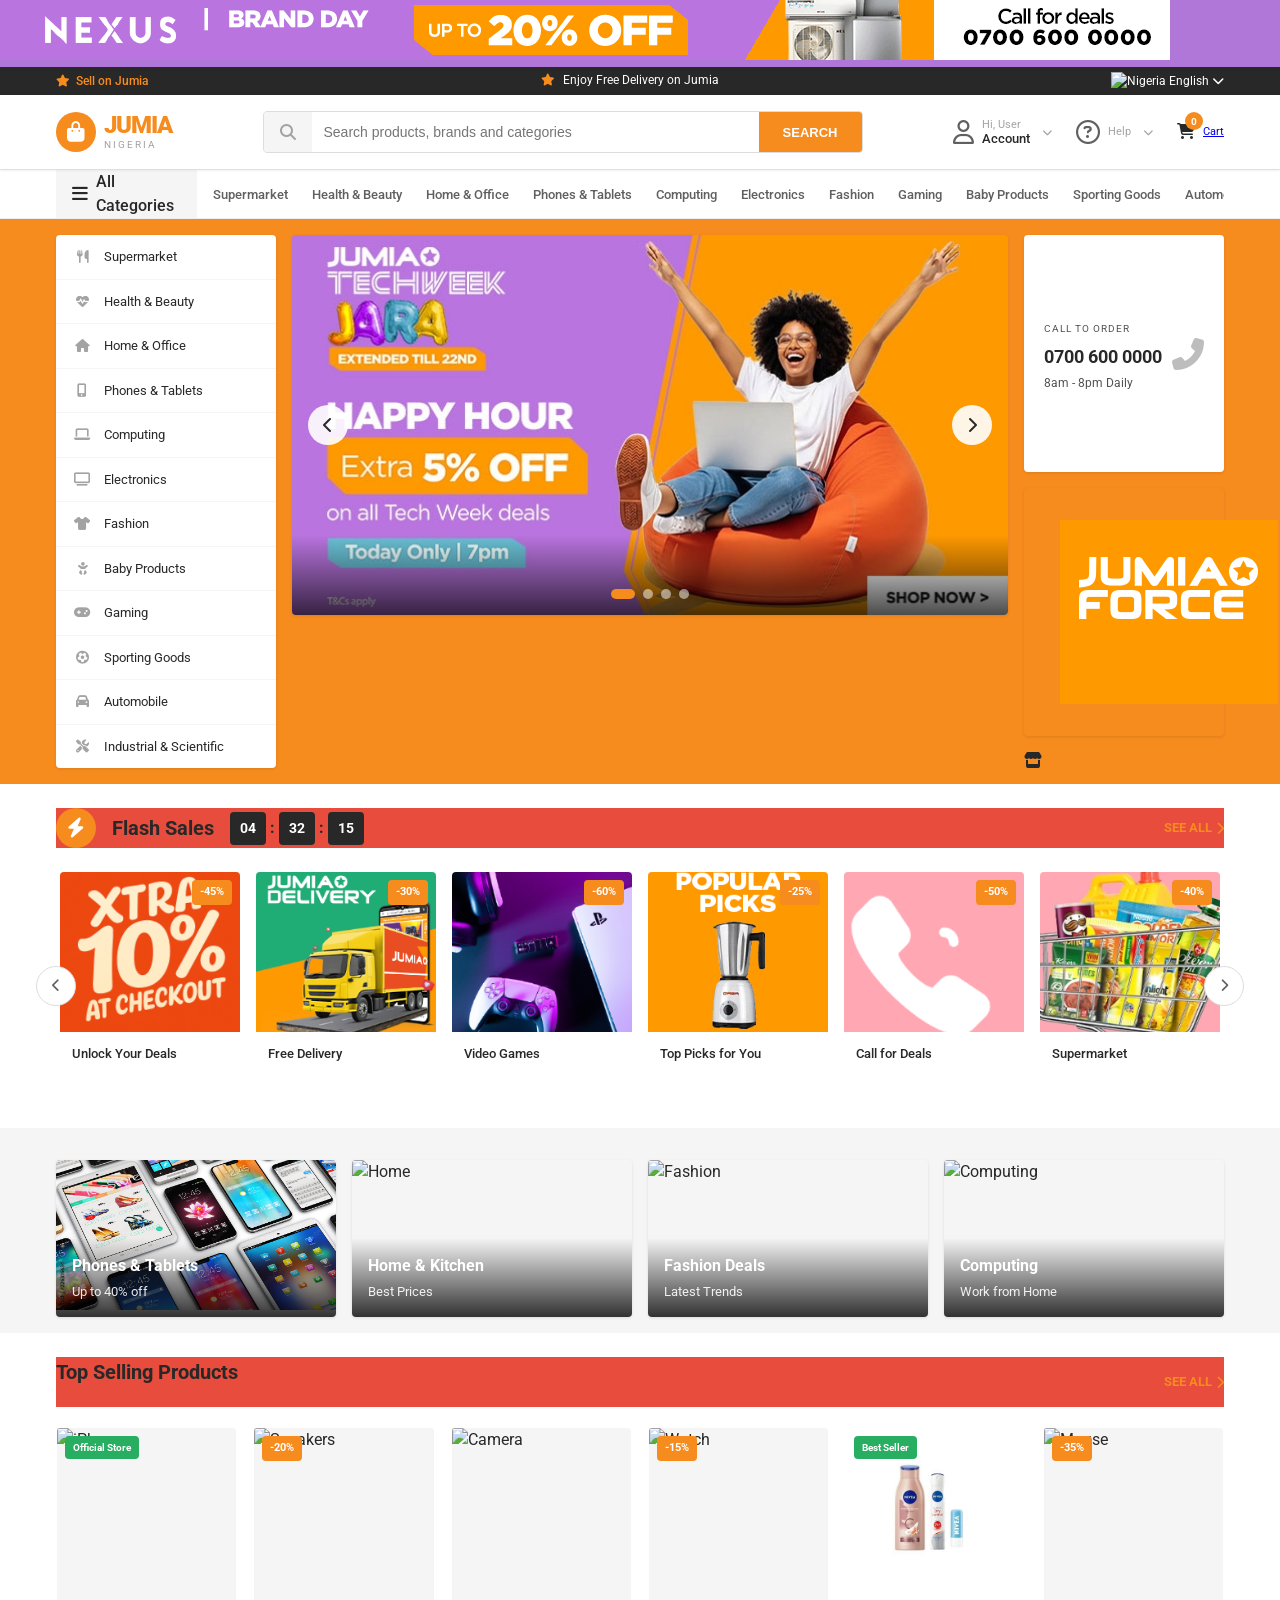
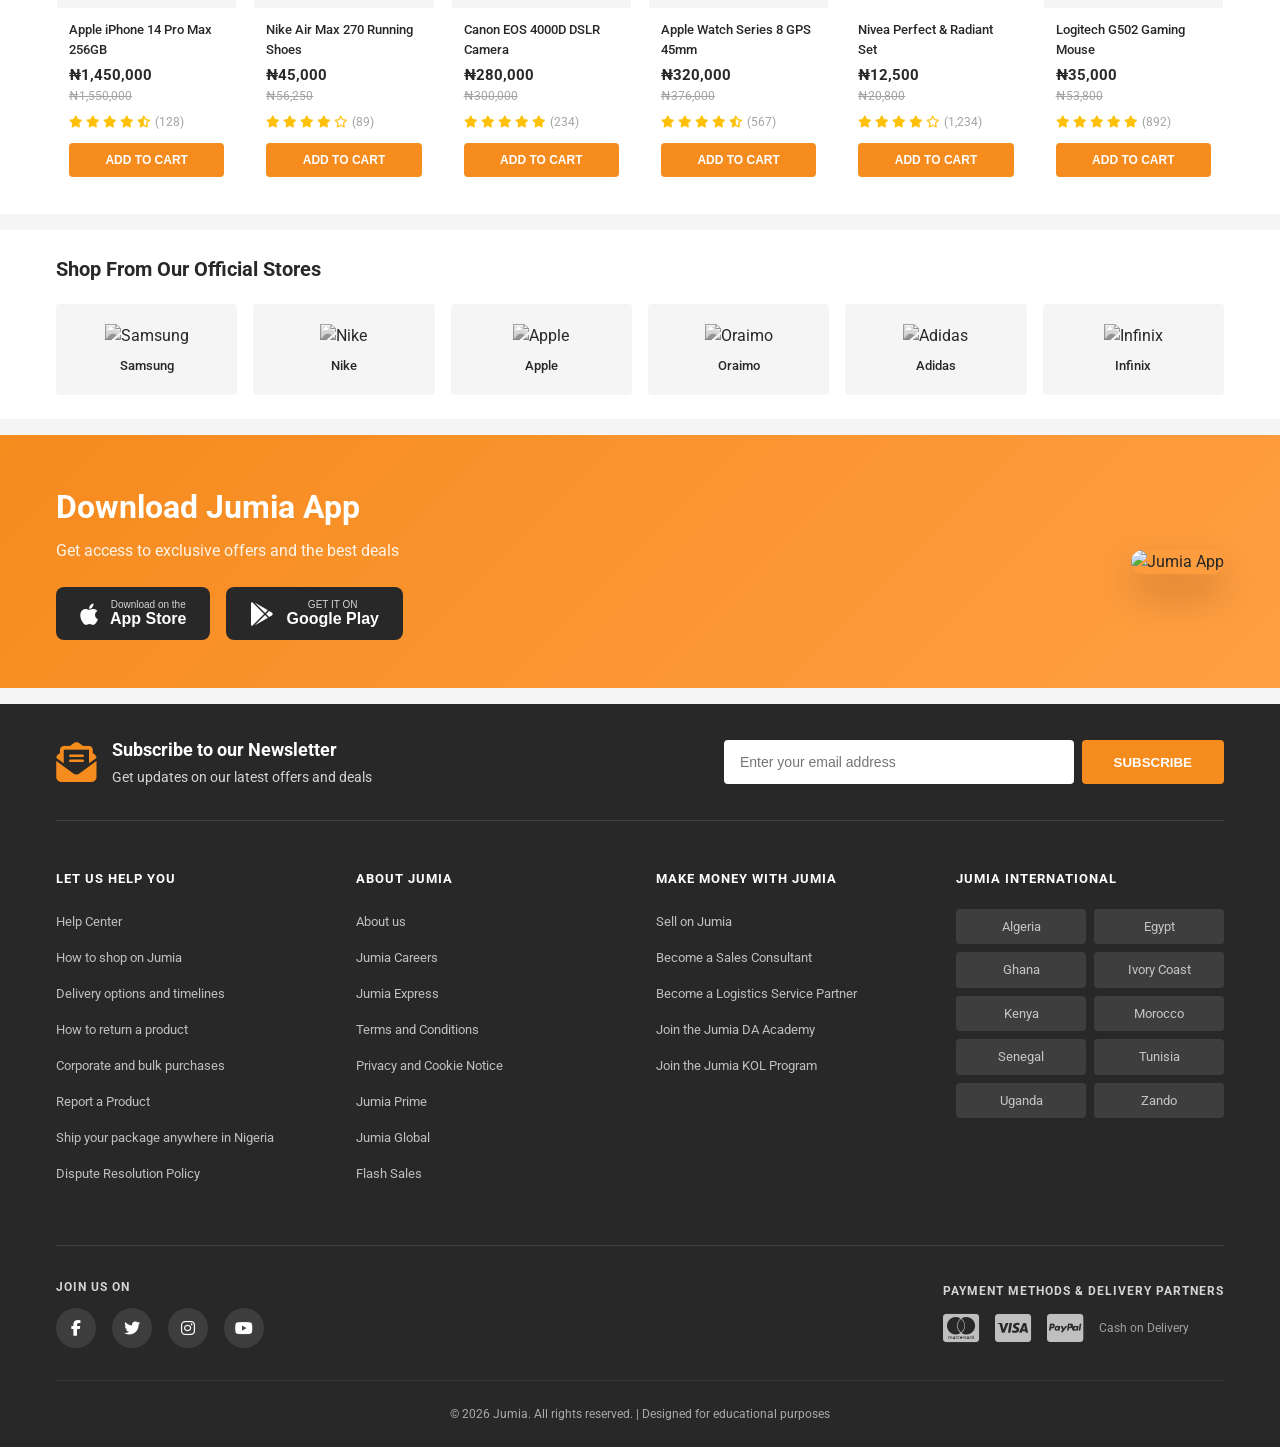
==== commit a4b8680d: "Update index.html" ====
--- a/index.html
+++ b/index.html
@@ -2,7 +2,7 @@
 <html lang="en">
 <head>
     <meta charset="UTF-8">
-    <meta name="viewport" content="width=device-width, initial-scale=1.0">
+   <meta name="viewport" content="width=device-width, initial-scale=1.0, maximum-scale=5.0">
     <title>Jumia Nigeria | Online Shopping for Electronics, Fashion, Home, Beauty & Sport</title>
     <link rel="stylesheet" href="Styles.css">
     <link rel="stylesheet" href="https://cdnjs.cloudflare.com/ajax/libs/font-awesome/6.4.0/css/all.min.css">
@@ -10,7 +10,6 @@
 </head>
 <body>
     <div class="banner" data-bnrid="57" data-end="2026-12-31T23:59:00+01:00" style="background:#b077d9;"><div class="row _no-go -phs"><a class="col16 ar _1168-56" data-track-onview="eecPromo" data-track-onclick-bound="true"><img src="NEXUS-TW-BD_Desktop_top-strip.gif" ></a></div></div>
-
     <!-- Top Black Bar -->
     <div class="top-bar">
         <div class="container">
@@ -47,6 +46,7 @@
     <header class="main-header">
         <div class="container">
             <div class="header-content">
+                <!-- Logo -->
                 <a href="#" class="logo">
                     <div class="logo-icon">
                         <i class="fas fa-shopping-bag"></i>
@@ -57,6 +57,7 @@
                     </div>
                 </a>
 
+                <!-- Search Bar -->
                 <div class="search-wrapper">
                     <div class="search-box">
                         <i class="fas fa-search search-icon"></i>
@@ -65,6 +66,7 @@
                     </div>
                 </div>
 
+                <!-- Header Actions -->
                 <div class="header-actions">
                     <div class="action-item" id="accountBtn">
                         <i class="far fa-user"></i>
@@ -89,11 +91,12 @@
                             <span class="cart-badge" id="cartBadge">0</span>
                         </div>
                         <div class="action-text">
-                            <span class="action-label">Cart</span>
-                        </div>
-                    </div>
-                </div>
-
+                            <span class="action-label"><a href="cart.html"> Cart</a></a></span> 
+                        </div>
+                    </div>
+                </div>
+
+                <!-- Mobile Menu Toggle -->
                 <button class="mobile-toggle" id="mobileToggle">
                     <i class="fas fa-bars"></i>
                 </button>
@@ -250,12 +253,14 @@
                     <div class="main-slider">
                         <div class="slider-wrapper" id="sliderWrapper">
                             <div class="slide active">
-                                <img src="Artboard_1.jpg">
-                                <div class="slide-overlay"></div>
+                                <img src= "Artboard_1.jpg">
+                                <div class="slide-overlay">
+                                </div>
                             </div>
                             <div class="slide">
                                 <img src="Artboard2.jpg">
-                                <div class="slide-overlay"></div>
+                                <div class="slide-overlay">
+                                </div>
                             </div>
                             <div class="slide">
                                 <img src="Artboard 3.jpg">
@@ -265,7 +270,8 @@
                             </div>
                             <div class="slide">
                                 <img src="Artboard 4.jpg">
-                                <div class="slide-overlay"></div>
+                                <div class="slide-overlay">
+                                </div>
                             </div>
                         </div>
                         <button class="slider-nav prev" id="sliderPrev"><i class="fas fa-chevron-left"></i></button>
@@ -289,7 +295,9 @@
                             <i class="fas fa-phone-alt"></i>
                         </div>
                         <div class="promo-card orange">
+                            <il class="sidebar-item">
                             <img src="JFORCE-2.gif">
+                            </div>
                             <i class="fas fa-store"></i>
                         </div>
                     </div>
@@ -316,13 +324,114 @@
                     </div>
                     <a href="#" class="see-all">SEE ALL <i class="fas fa-chevron-right"></i></a>
                 </div>
-                
+
                 <div class="flash-slider-container">
                     <button class="flash-nav prev" id="flashPrev"><i class="fas fa-chevron-left"></i></button>
                     <div class="flash-products" id="flashProducts">
-                        <!-- Flash cards were here in your original -->
-                    </div>
-                    <button class="flash-nav next" id="flashNext"><i class="fas fa-chevron-right"></i></button>
+                        <!-- Flash Product 1 -->
+                        <div class="flash-card">
+                            <div class="discount-tag">-45%</div>
+                            <div class="flash-image">
+                                <img src="220x220xtra.png">
+                            </div>
+                            <div class="flash-info">
+                                <h4>Unlock Your Deals</h4>
+                            </div>
+                        </div>
+
+                        <!-- Flash Product 2 -->
+                        <div class="flash-card">
+                            <div class="discount-tag">-30%</div>
+                            <div class="flash-image">
+                                <img src="jumia-delivery_220x220.png">
+                            </div>
+                            <div class="flash-info">
+                                <h4>Free Delivery</h4>
+                            </div>
+                        </div>
+
+                         <!-- Flash Product 3 -->
+                        <div class="flash-card">
+                            <div class="discount-tag">-60%</div>
+                            <div class="flash-image">
+                                <img src="video-games_220x220.png">
+                            </div>
+                            <div class="flash-info">
+                                <h4>Video Games</h4>
+                            </div>
+                        </div>
+
+                        <!-- Flash Product 4 -->
+                        <div class="flash-card">
+                            <div class="discount-tag">-25%</div>
+                            <div class="flash-image">
+                                <img src="Untitled-1.gif">
+                            </div>
+                            <div class="flash-info">
+                                <h4>Top Picks for You</h4>
+                            </div>
+                        </div>
+
+                          <!-- Flash Product 5 -->
+                        <div class="flash-card">
+                            <div class="discount-tag">-50%</div>
+                            <div class="flash-image">
+                                <img src="CTO2-ezgif.com-resize-1.gif">
+                            </div>
+                            <div class="flash-info">
+                                <h4>Call for Deals</h4>
+                            </div>
+                        </div>
+
+                        <!-- Flash Product 6 -->
+                        <div class="flash-card">
+                            <div class="discount-tag">-40%</div>
+                            <div class="flash-image">
+                                <img src="supermarket.jpg">
+                            </div>
+                                <div class="flash-info">
+                                    <h4>Supermarket</h4>
+                                </div>
+                        </div>
+                    </div>
+
+                       <button class="flash-nav next" id="flashNext"><i class="fas fa-chevron-right"></i></button>
+                </div>
+            </div>
+        </section>
+
+        <!-- Top Deals Banner -->
+        <section class="deals-banner">
+            <div class="container">
+                <div class="deals-grid">
+                    <div class="deal-card">
+                        <img src="Phone $ Tabs.jpg">
+                        <div class="deal-content">
+                            <h3>Phones & Tablets</h3>
+                            <p>Up to 40% off</p>
+                        </div>
+                    </div>
+                    <div class="deal-card">
+                        <img src="https://images.unsplash.com/photo-1556909114-f6e7ad7d3136?w=400&h=200&fit=crop" alt="Home">
+                        <div class="deal-content">
+                            <h3>Home & Kitchen</h3>
+                            <p>Best Prices</p>
+                        </div>
+                    </div>
+                    <div class="deal-card">
+                        <img src="https://images.unsplash.com/photo-1441986300917-64674bd600d8?w=400&h=200&fit=crop" alt="Fashion">
+                        <div class="deal-content">
+                            <h3>Fashion Deals</h3>
+                            <p>Latest Trends</p>
+                        </div>
+                    </div>
+                    <div class="deal-card">
+                        <img src="https://images.unsplash.com/photo-1593640408182-31c70c8268f5?w=400&h=200&fit=crop" alt="Computing">
+                        <div class="deal-content">
+                            <h3>Computing</h3>
+                            <p>Work from Home</p>
+                        </div>
+                    </div>
                 </div>
             </div>
         </section>
@@ -336,7 +445,230 @@
                 </div>
                 
                 <div class="products-grid" id="productsGrid">
-                    <!-- Product cards were here in your original -->
+                    <!-- Product 1 -->
+                    <div class="product-card">
+                        <div class="product-badge">Official Store</div>
+                        <div class="product-image">
+                            <img src="https://images.unsplash.com/photo-1511707171634-5f897ff02aa9?w=300&h=300&fit=crop" alt="iPhone">
+                            <div class="product-actions">
+                                <button class="wishlist-btn"><i class="far fa-heart"></i></button>
+                            </div>
+                        </div>
+                        <div class="product-details">
+                            <h4 class="product-name">Apple iPhone 14 Pro Max 256GB</h4>
+                            <div class="product-price">₦1,450,000</div>
+                            <div class="product-old-price">₦1,550,000</div>
+                            <div class="product-rating">
+                                <div class="stars">
+                                    <i class="fas fa-star"></i>
+                                    <i class="fas fa-star"></i>
+                                    <i class="fas fa-star"></i>
+                                    <i class="fas fa-star"></i>
+                                    <i class="fas fa-star-half-alt"></i>
+                                </div>
+                                <span>(128)</span>
+                            </div>
+                            <button class="add-cart-btn" data-name="iPhone 14 Pro Max" data-price="1450000">ADD TO CART</button>
+                        </div>
+                    </div>
+
+                    <!-- Product 2 -->
+                    <div class="product-card">
+                        <div class="discount-badge">-20%</div>
+                        <div class="product-image">
+                            <img src="https://images.unsplash.com/photo-1542291026-7eec264c27ff?w=300&h=300&fit=crop" alt="Sneakers">
+                            <div class="product-actions">
+                                <button class="wishlist-btn"><i class="far fa-heart"></i></button>
+                            </div>
+                        </div>
+                        <div class="product-details">
+                            <h4 class="product-name">Nike Air Max 270 Running Shoes</h4>
+                            <div class="product-price">₦45,000</div>
+                            <div class="product-old-price">₦56,250</div>
+                            <div class="product-rating">
+                                <div class="stars">
+                                    <i class="fas fa-star"></i>
+                                    <i class="fas fa-star"></i>
+                                    <i class="fas fa-star"></i>
+                                    <i class="fas fa-star"></i>
+                                    <i class="far fa-star"></i>
+                                </div>
+                                <span>(89)</span>
+                            </div>
+                            <button class="add-cart-btn" data-name="Nike Air Max 270" data-price="45000">ADD TO CART</button>
+                        </div>
+                    </div>
+
+                    <!-- Product 3 -->
+                    <div class="product-card">
+                        <div class="product-image">
+                            <img src="https://images.unsplash.com/photo-1526170375885-4d8ecf77b99f?w=300&h=300&fit=crop" alt="Camera">
+                            <div class="product-actions">
+                                <button class="wishlist-btn"><i class="far fa-heart"></i></button>
+                            </div>
+                        </div>
+                        <div class="product-details">
+                            <h4 class="product-name">Canon EOS 4000D DSLR Camera</h4>
+                            <div class="product-price">₦280,000</div>
+                            <div class="product-old-price">₦300,000</div>
+                            <div class="product-rating">
+                                <div class="stars">
+                                    <i class="fas fa-star"></i>
+                                    <i class="fas fa-star"></i>
+                                    <i class="fas fa-star"></i>
+                                    <i class="fas fa-star"></i>
+                                    <i class="fas fa-star"></i>
+                                </div>
+                                <span>(234)</span>
+                            </div>
+                            <button class="add-cart-btn" data-name="Canon EOS 4000D" data-price="280000">ADD TO CART</button>
+                        </div>
+                    </div>
+
+                    <!-- Product 4 -->
+                    <div class="product-card">
+                        <div class="discount-badge">-15%</div>
+                        <div class="product-image">
+                            <img src="https://images.unsplash.com/photo-1523275335684-37898b6baf30?w=300&h=300&fit=crop" alt="Watch">
+                            <div class="product-actions">
+                                <button class="wishlist-btn"><i class="far fa-heart"></i></button>
+                            </div>
+                        </div>
+                        <div class="product-details">
+                            <h4 class="product-name">Apple Watch Series 8 GPS 45mm</h4>
+                            <div class="product-price">₦320,000</div>
+                            <div class="product-old-price">₦376,000</div>
+                            <div class="product-rating">
+                                <div class="stars">
+                                    <i class="fas fa-star"></i>
+                                    <i class="fas fa-star"></i>
+                                    <i class="fas fa-star"></i>
+                                    <i class="fas fa-star"></i>
+                                    <i class="fas fa-star-half-alt"></i>
+                                </div>
+                                <span>(567)</span>
+                            </div>
+                            <button class="add-cart-btn" data-name="Apple Watch Series 8" data-price="320000">ADD TO CART</button>
+                        </div>
+                    </div>
+
+                    <!-- Product 5 -->
+                    <div class="product-card">
+                        <div class="product-badge">Best Seller</div>
+                        <div class="product-image">
+                            <img src="Nivea.jpg">>
+                            <div class="product-actions">
+                                <button class="wishlist-btn"><i class="far fa-heart"></i></button>
+                            </div>
+                        </div>
+                        <div class="product-details">
+                            <h4 class="product-name">Nivea Perfect & Radiant Set</h4>
+                            <div class="product-price">₦12,500</div>
+                            <div class="product-old-price">₦20,800</div>
+                            <div class="product-rating">
+                                <div class="stars">
+                                    <i class="fas fa-star"></i>
+                                    <i class="fas fa-star"></i>
+                                    <i class="fas fa-star"></i>
+                                    <i class="fas fa-star"></i>
+                                    <i class="far fa-star"></i>
+                                </div>
+                                <span>(1,234)</span>
+                            </div>
+                            <button class="add-cart-btn" data-name="Nivea Skincare Set" data-price="12500">ADD TO CART</button>
+                        </div>
+                    </div>
+
+                    <!-- Product 6 -->
+                    <div class="product-card">
+                        <div class="discount-badge">-35%</div>
+                        <div class="product-image">
+                            <img src="https://images.unsplash.com/photo-1593640408182-31c70c8268f5?w=300&h=300&fit=crop" alt="Mouse">
+                            <div class="product-actions">
+                                <button class="wishlist-btn"><i class="far fa-heart"></i></button>
+                            </div>
+                        </div>
+                        <div class="product-details">
+                            <h4 class="product-name">Logitech G502 Gaming Mouse</h4>
+                            <div class="product-price">₦35,000</div>
+                            <div class="product-old-price">₦53,800</div>
+                            <div class="product-rating">
+                                <div class="stars">
+                                    <i class="fas fa-star"></i>
+                                    <i class="fas fa-star"></i>
+                                    <i class="fas fa-star"></i>
+                                    <i class="fas fa-star"></i>
+                                    <i class="fas fa-star"></i>
+                                </div>
+                                <span>(892)</span>
+                            </div>
+                            <button class="add-cart-btn" data-name="Logitech G502" data-price="35000">ADD TO CART</button>
+                        </div>
+                    </div>
+                </div>
+            </div>
+        </section>
+
+        <!-- Brand Section -->
+        <section class="brand-section">
+            <div class="container">
+                <h2 class="section-title">Shop From Our Official Stores</h2>
+                <div class="brand-grid">
+                    <div class="brand-card">
+                        <img src="https://images.unsplash.com/photo-1611532736597-de2d4265fba3?w=200&h=100&fit=crop" alt="Samsung">
+                        <span>Samsung</span>
+                    </div>
+                    <div class="brand-card">
+                        <img src="https://images.unsplash.com/photo-1567581935884-3349723552ca?w=200&h=100&fit=crop" alt="Nike">
+                        <span>Nike</span>
+                    </div>
+                    <div class="brand-card">
+                        <img src="https://images.unsplash.com/photo-1592899677977-9c10ca588bbd?w=200&h=100&fit=crop" alt="Apple">
+                        <span>Apple</span>
+                    </div>
+                    <div class="brand-card">
+                        <img src="https://images.unsplash.com/photo-1523275335684-37898b6baf30?w=200&h=100&fit=crop" alt="Oraimo">
+                        <span>Oraimo</span>
+                    </div>
+                    <div class="brand-card">
+                        <img src="https://images.unsplash.com/photo-1542291026-7eec264c27ff?w=200&h=100&fit=crop" alt="Adidas">
+                        <span>Adidas</span>
+                    </div>
+                    <div class="brand-card">
+                        <img src="https://images.unsplash.com/photo-1598327105666-5b89351aff97?w=200&h=100&fit=crop" alt="Infinix">
+                        <span>Infinix</span>
+                    </div>
+                </div>
+            </div>
+        </section>
+
+        <!-- App Download Section -->
+        <section class="app-section">
+            <div class="container">
+                <div class="app-content">
+                    <div class="app-text">
+                        <h2>Download Jumia App</h2>
+                        <p>Get access to exclusive offers and the best deals</p>
+                        <div class="app-buttons">
+                            <button class="app-btn">
+                                <i class="fab fa-apple"></i>
+                                <div>
+                                    <small>Download on the</small>
+                                    <span>App Store</span>
+                                </div>
+                            </button>
+                            <button class="app-btn">
+                                <i class="fab fa-google-play"></i>
+                                <div>
+                                    <small>GET IT ON</small>
+                                    <span>Google Play</span>
+                                </div>
+                            </button>
+                        </div>
+                    </div>
+                    <div class="app-image">
+                        <img src="https://images.unsplash.com/photo-1512941937669-90a1b58e7e9c?w=300&h=400&fit=crop" alt="Jumia App">
+                    </div>
                 </div>
             </div>
         </section>
@@ -345,6 +677,7 @@
     <!-- Footer -->
     <footer class="main-footer">
         <div class="container">
+            <!-- Newsletter -->
             <div class="newsletter-section">
                 <div class="newsletter-content">
                     <div class="newsletter-text">
@@ -361,44 +694,65 @@
                 </div>
             </div>
 
+            <!-- Footer Links -->
             <div class="footer-links">
                 <div class="footer-column">
                     <h4>LET US HELP YOU</h4>
                     <ul>
                         <li><a href="#">Help Center</a></li>
                         <li><a href="#">How to shop on Jumia</a></li>
-                        <li><a href="#">Delivery options</a></li>
+                        <li><a href="#">Delivery options and timelines</a></li>
                         <li><a href="#">How to return a product</a></li>
+                        <li><a href="#">Corporate and bulk purchases</a></li>
+                        <li><a href="#">Report a Product</a></li>
+                        <li><a href="#">Ship your package anywhere in Nigeria</a></li>
+                        <li><a href="#">Dispute Resolution Policy</a></li>
                     </ul>
                 </div>
+                
                 <div class="footer-column">
                     <h4>ABOUT JUMIA</h4>
                     <ul>
                         <li><a href="#">About us</a></li>
                         <li><a href="#">Jumia Careers</a></li>
+                        <li><a href="#">Jumia Express</a></li>
                         <li><a href="#">Terms and Conditions</a></li>
-                        <li><a href="#">Privacy Notice</a></li>
+                        <li><a href="#">Privacy and Cookie Notice</a></li>
+                        <li><a href="#">Jumia Prime</a></li>
+                        <li><a href="#">Jumia Global</a></li>
+                        <li><a href="#">Flash Sales</a></li>
                     </ul>
                 </div>
+                
                 <div class="footer-column">
                     <h4>MAKE MONEY WITH JUMIA</h4>
                     <ul>
                         <li><a href="#">Sell on Jumia</a></li>
-                        <li><a href="#">Become a Vendor</a></li>
-                        <li><a href="#">Become an Affiliate</a></li>
+                        <li><a href="#">Become a Sales Consultant</a></li>
+                        <li><a href="#">Become a Logistics Service Partner</a></li>
+                        <li><a href="#">Join the Jumia DA Academy</a></li>
+                        <li><a href="#">Join the Jumia KOL Program</a></li>
                     </ul>
                 </div>
+                
                 <div class="footer-column">
                     <h4>JUMIA INTERNATIONAL</h4>
                     <div class="international-links">
                         <a href="#">Algeria</a>
                         <a href="#">Egypt</a>
                         <a href="#">Ghana</a>
+                        <a href="#">Ivory Coast</a>
                         <a href="#">Kenya</a>
-                    </div>
-                </div>
-            </div>
-
+                        <a href="#">Morocco</a>
+                        <a href="#">Senegal</a>
+                        <a href="#">Tunisia</a>
+                        <a href="#">Uganda</a>
+                        <a href="#">Zando</a>
+                    </div>
+                </div>
+            </div>
+
+            <!-- Footer Bottom -->
             <div class="footer-bottom">
                 <div class="social-section">
                     <h4>JOIN US ON</h4>
@@ -409,8 +763,9 @@
                         <a href="#"><i class="fab fa-youtube"></i></a>
                     </div>
                 </div>
+                
                 <div class="payment-section">
-                    <h4>PAYMENT METHODS</h4>
+                    <h4>PAYMENT METHODS & DELIVERY PARTNERS</h4>
                     <div class="payment-icons">
                         <i class="fab fa-cc-mastercard"></i>
                         <i class="fab fa-cc-visa"></i>
@@ -419,8 +774,9 @@
                     </div>
                 </div>
             </div>
+
             <div class="copyright">
-                <p>&copy; 2026 Jumia. All rights reserved. | Designed for educational purposes</p>
+                <p>&copy;  2026 Jumia. All rights reserved. | Designed for educational purposes</p>
             </div>
         </div>
     </footer>
@@ -433,5 +789,45 @@
 
     <script src="Scripts.js"></script>
     <script src="products-data.js"></script>
+    <script>
+    // Make existing product cards clickable
+    document.addEventListener('DOMContentLoaded', function() {
+        // Add click handlers to existing product cards
+        document.querySelectorAll('.product-card').forEach(card => {
+            const productName = card.querySelector('.product-name')?.textContent;
+            if (productName) {
+                // Find product by name (you can also add data-product-id attributes)
+                const product = productsDatabase.find(p => p.name === productName);
+                if (product) {
+                    card.setAttribute('data-product-id', product.id);
+                    card.style.cursor = 'pointer';
+                    card.addEventListener('click', function(e) {
+                        if (!e.target.classList.contains('add-cart-btn') && 
+                            !e.target.closest('.add-cart-btn') &&
+                            !e.target.classList.contains('wishlist-btn') &&
+                            !e.target.closest('.wishlist-btn')) {
+                            window.location.href = `product-details.html?id=${product.id}`;
+                        }
+                    });
+                }
+             }
+    });
+    
+    // Make flash cards clickable
+    document.querySelectorAll('.flash-card').forEach(card => {
+        const productName = card.querySelector('h4')?.textContent;
+        if (productName) {
+            const product = productsDatabase.find(p => p.name === productName);
+            if (product) {
+                card.setAttribute('data-product-id', product.id);
+                card.style.cursor = 'pointer';
+                card.addEventListener('click', function() {
+                    window.location.href = `product-details.html?id=${product.id}`;
+                });
+             }
+         }
+        });
+    });
+</script>
 </body>
 </html>
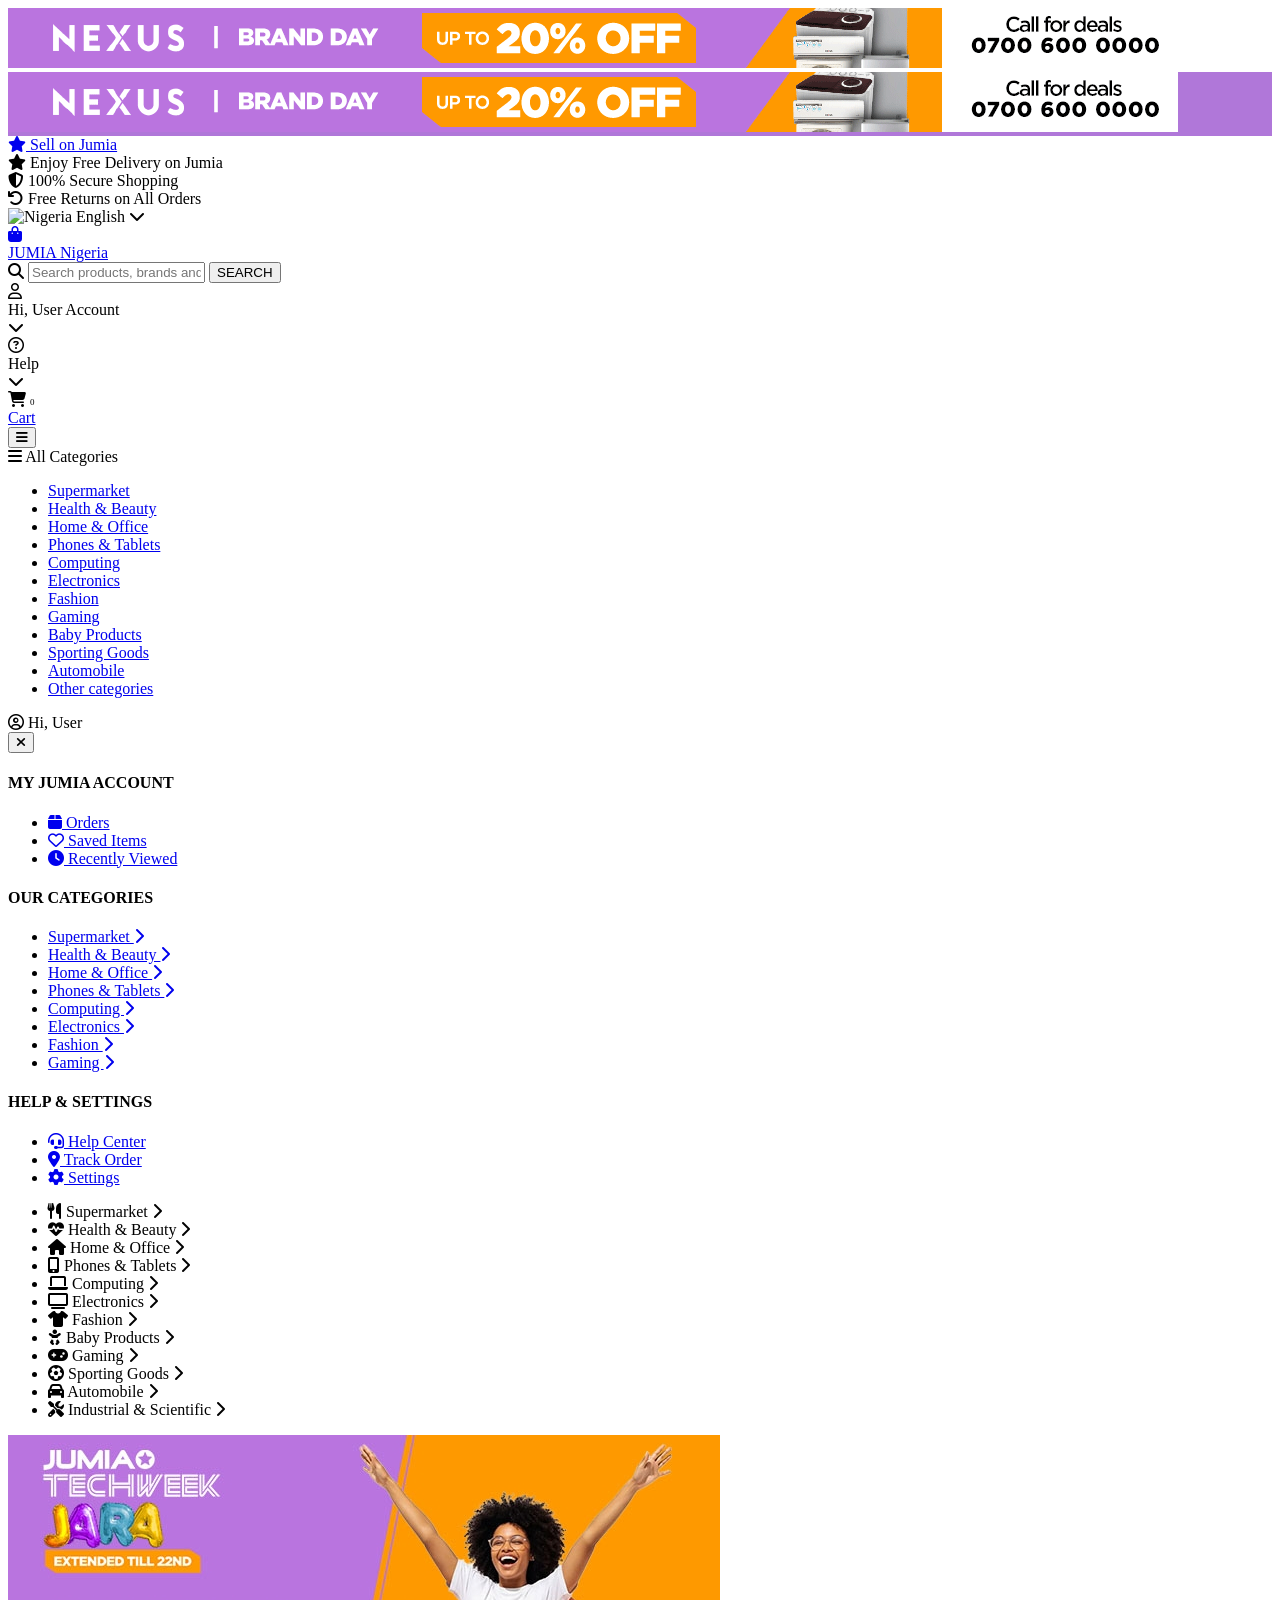
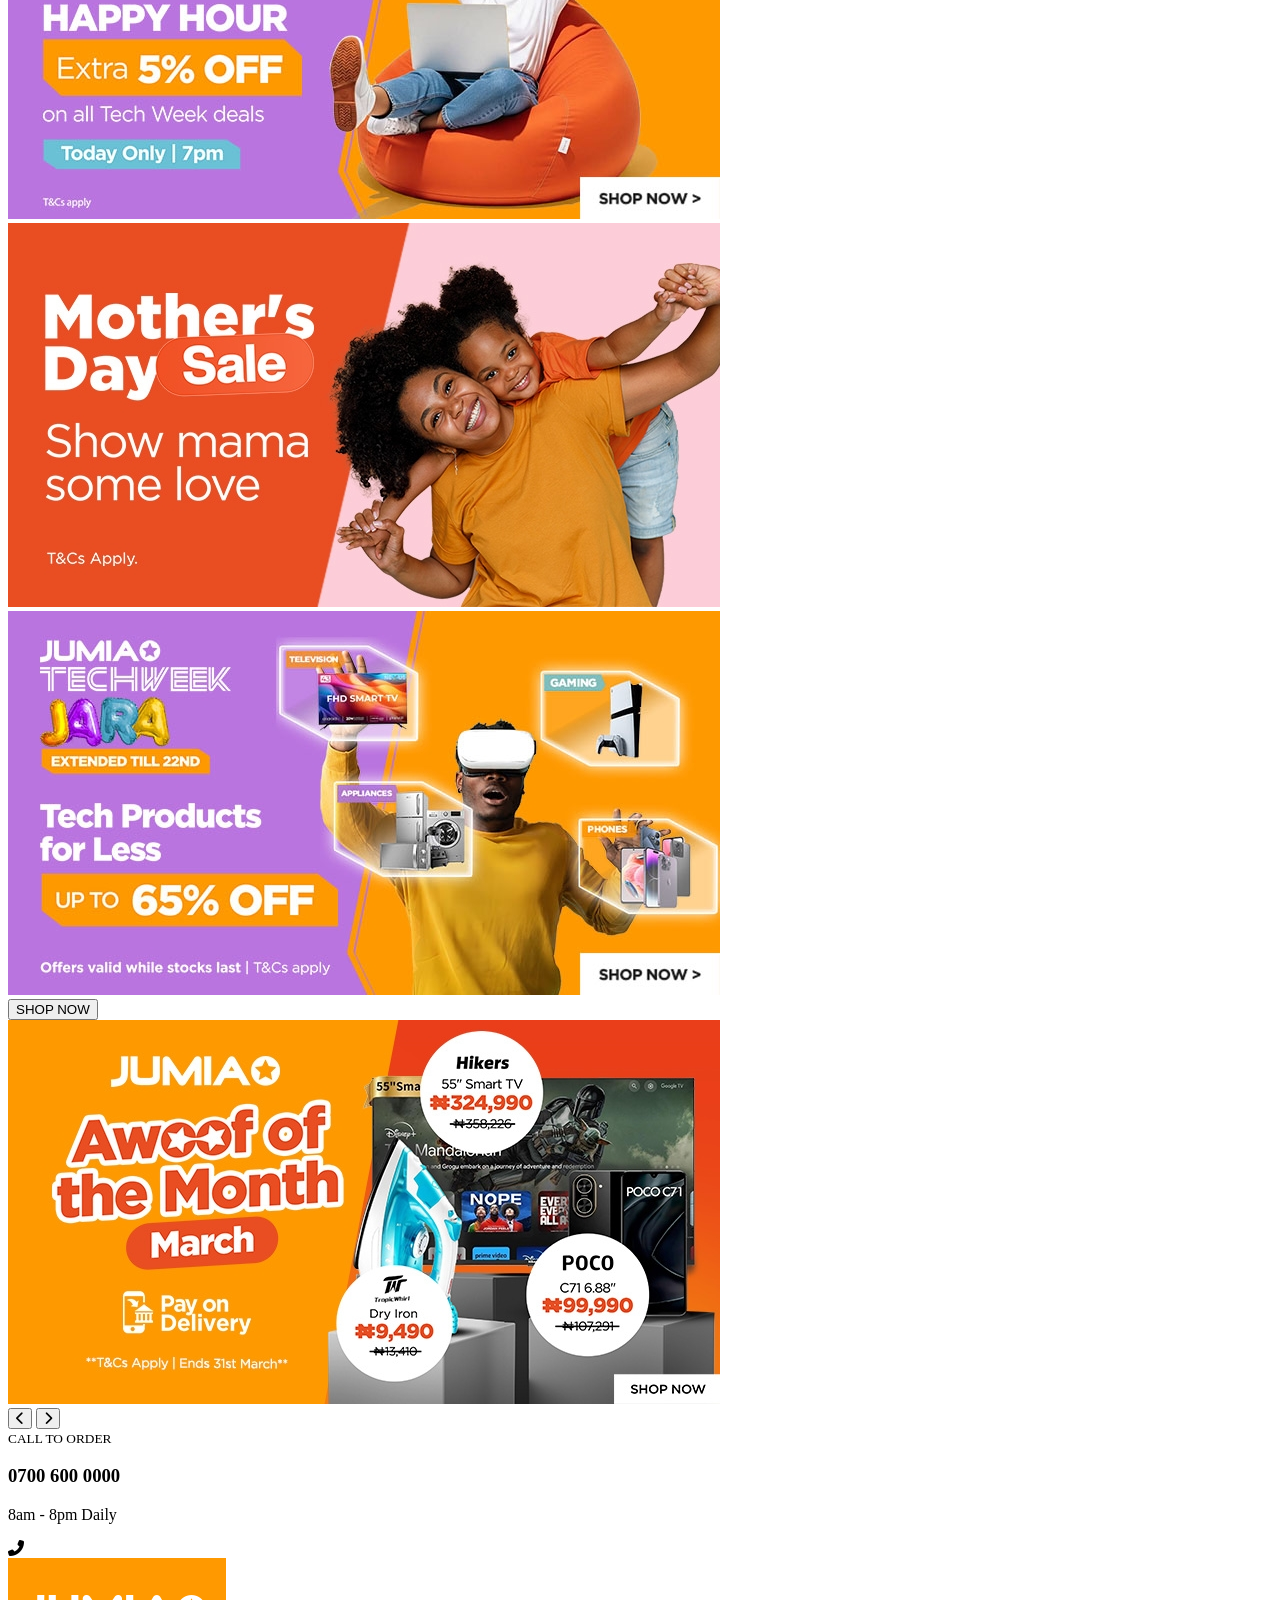
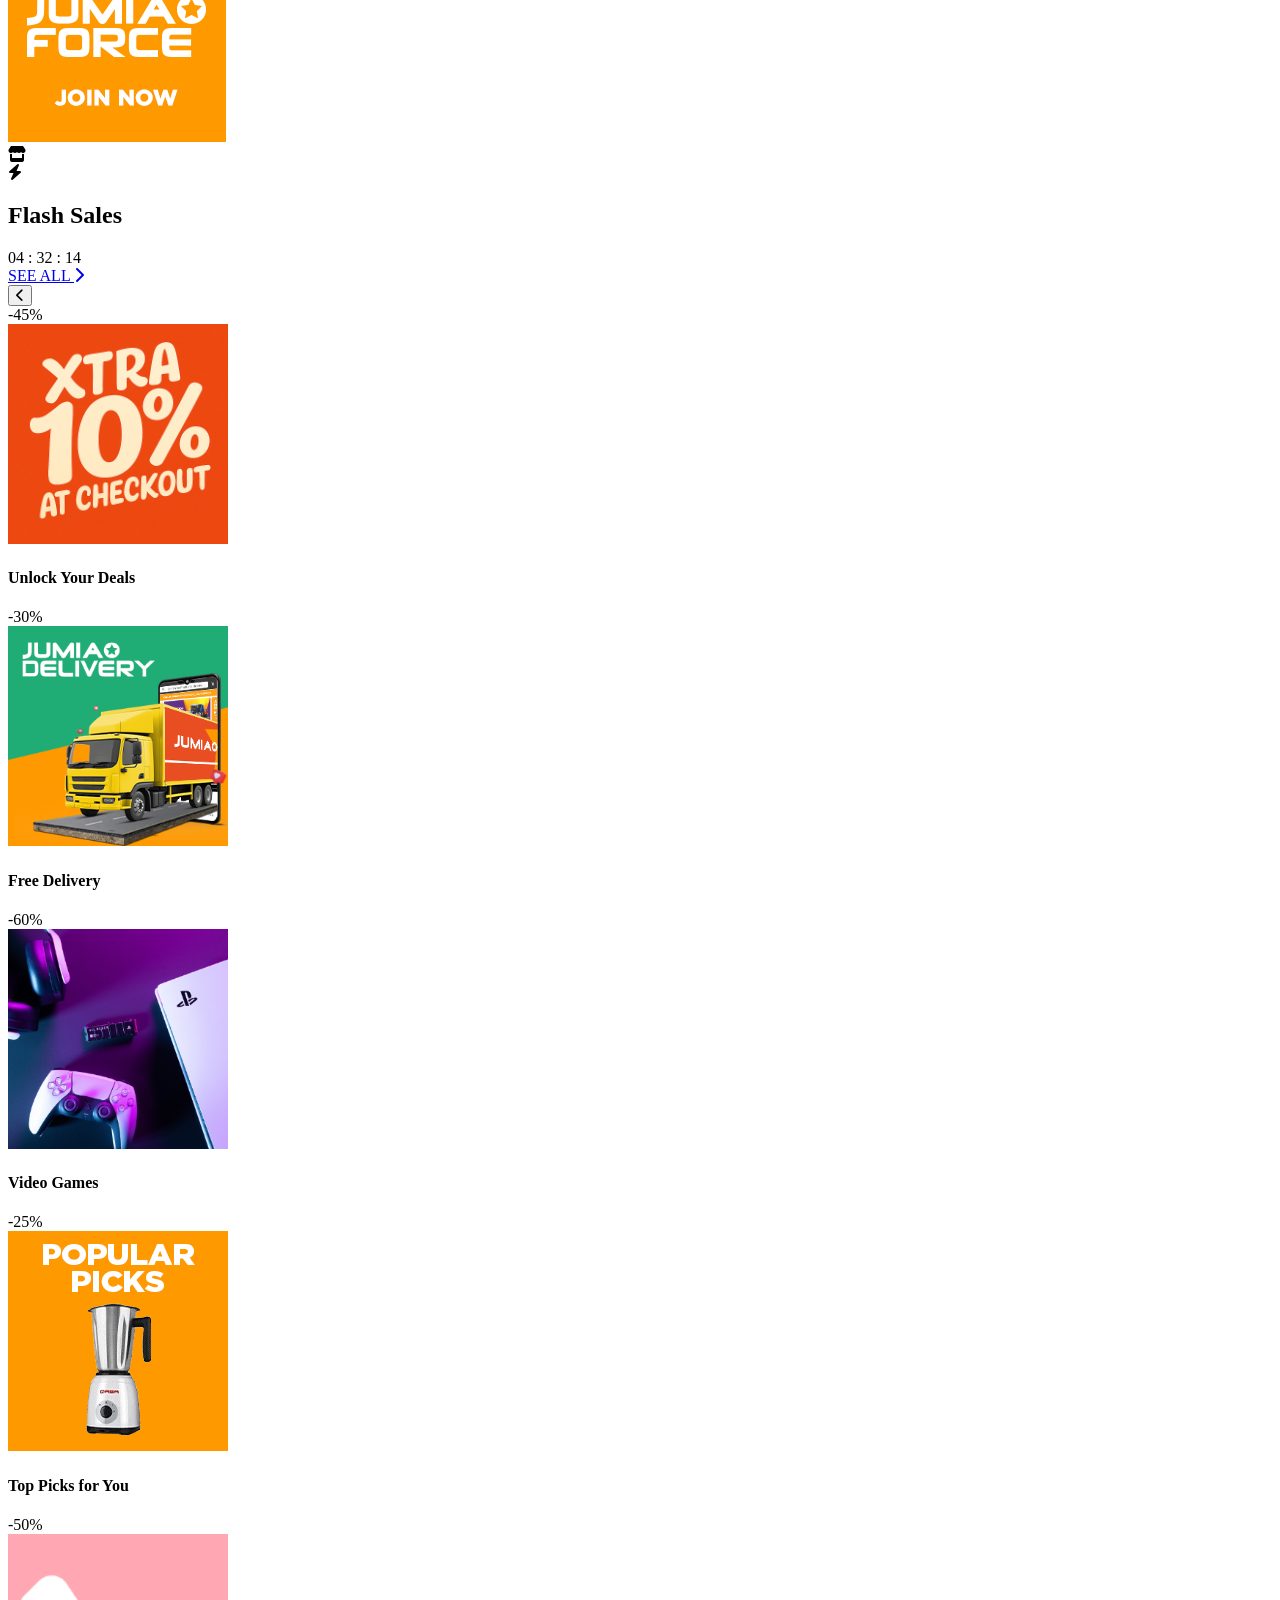
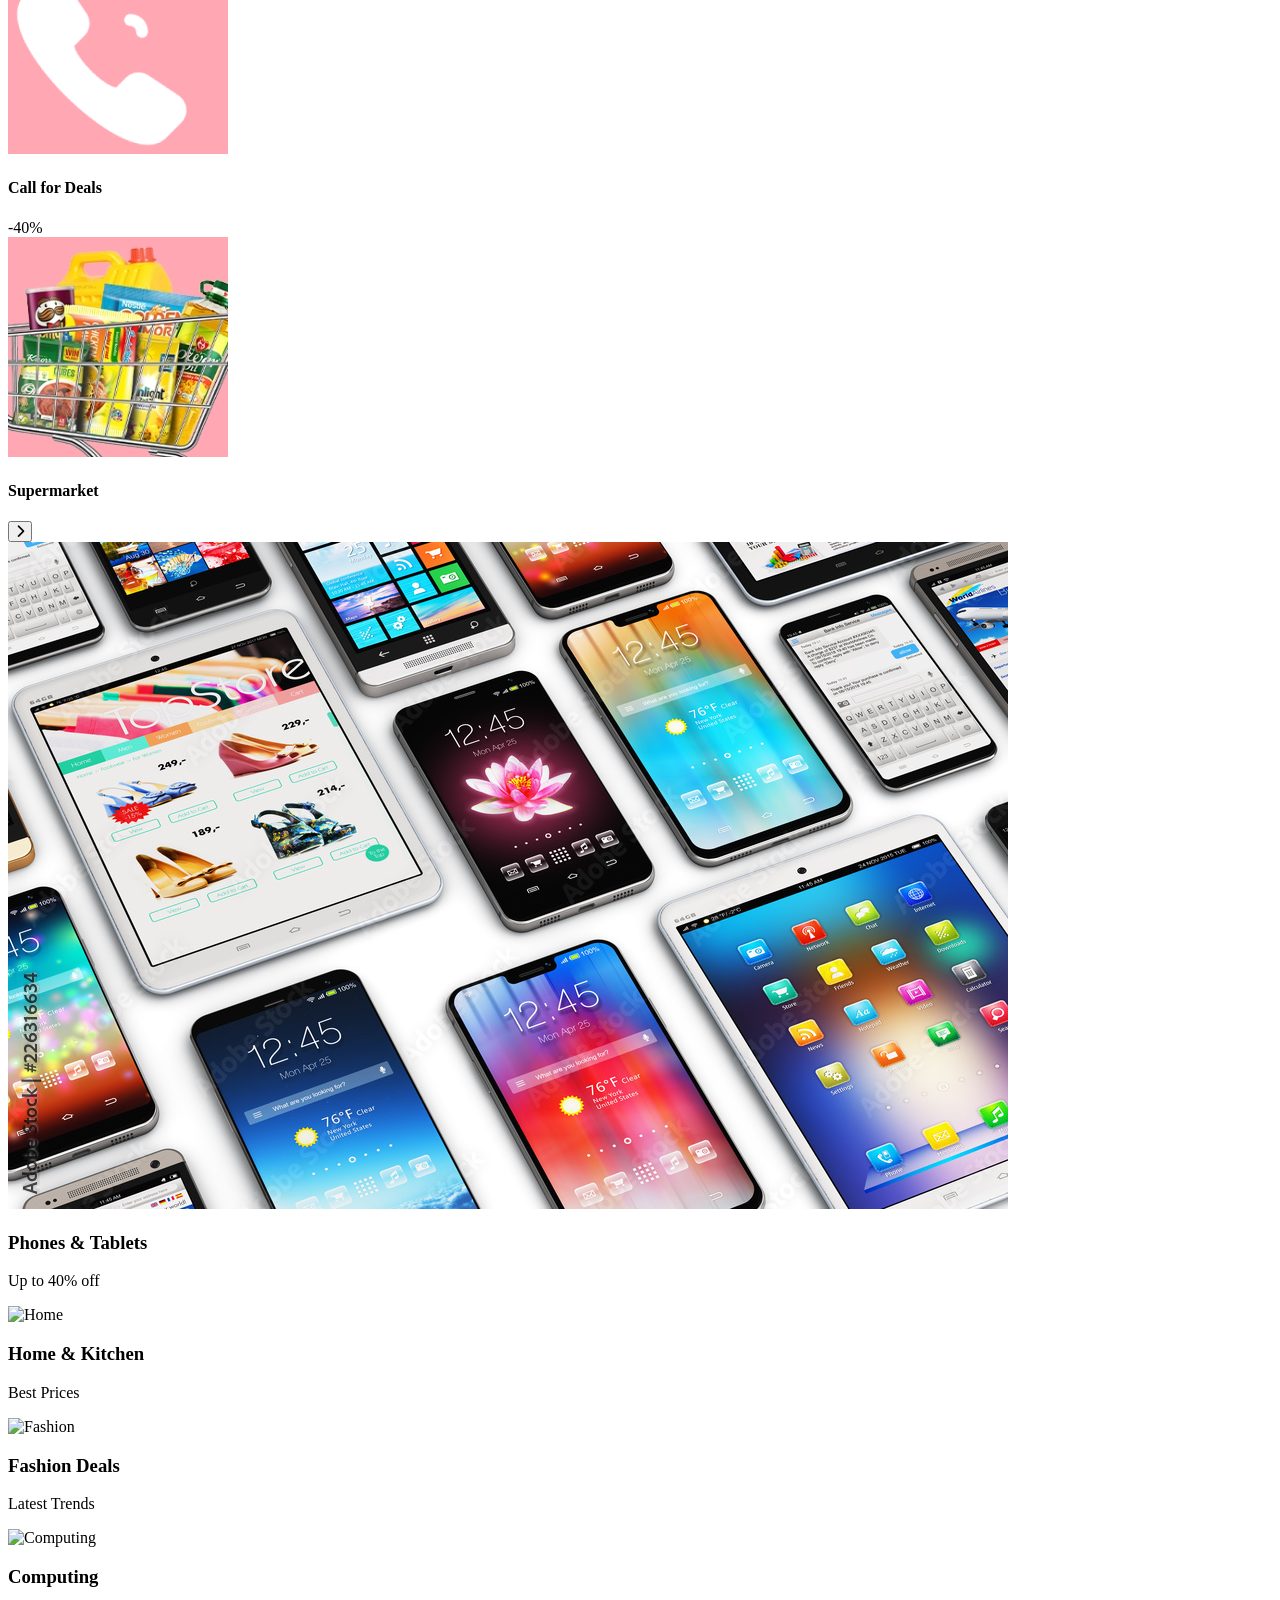
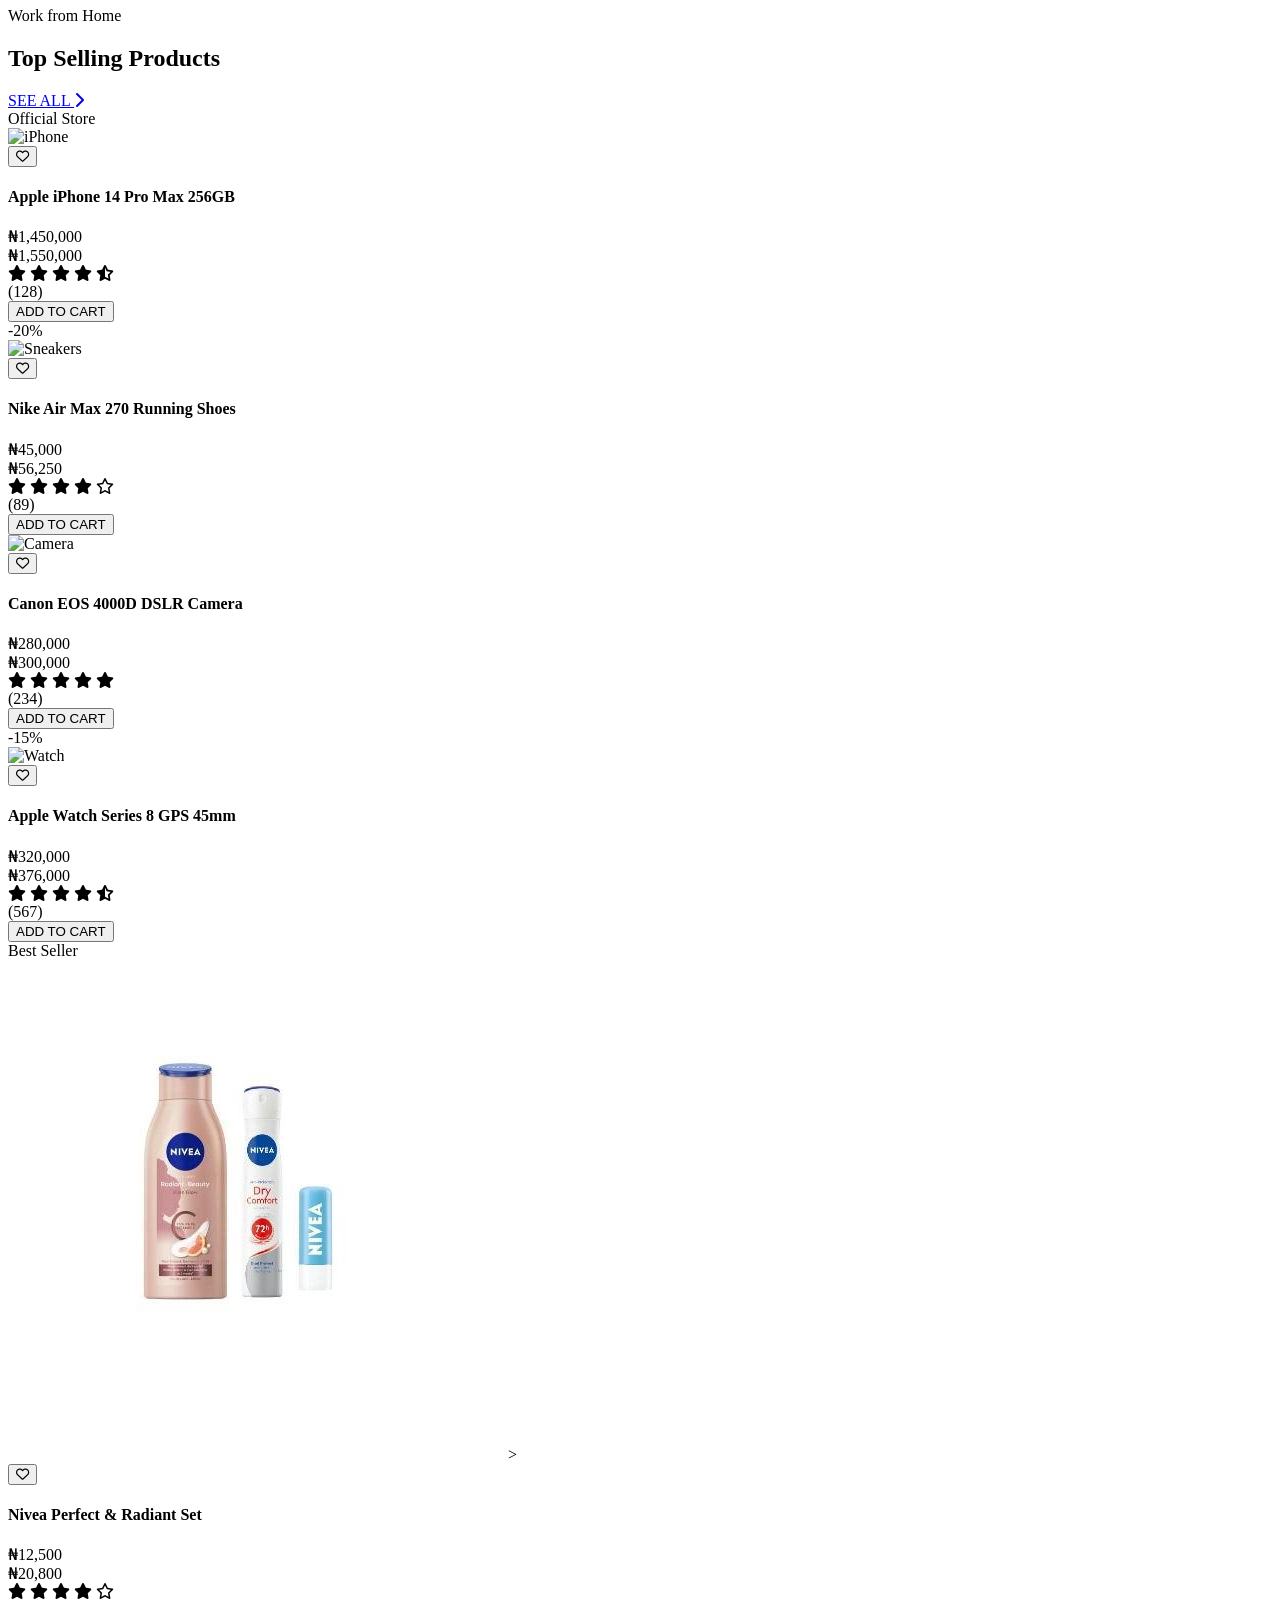
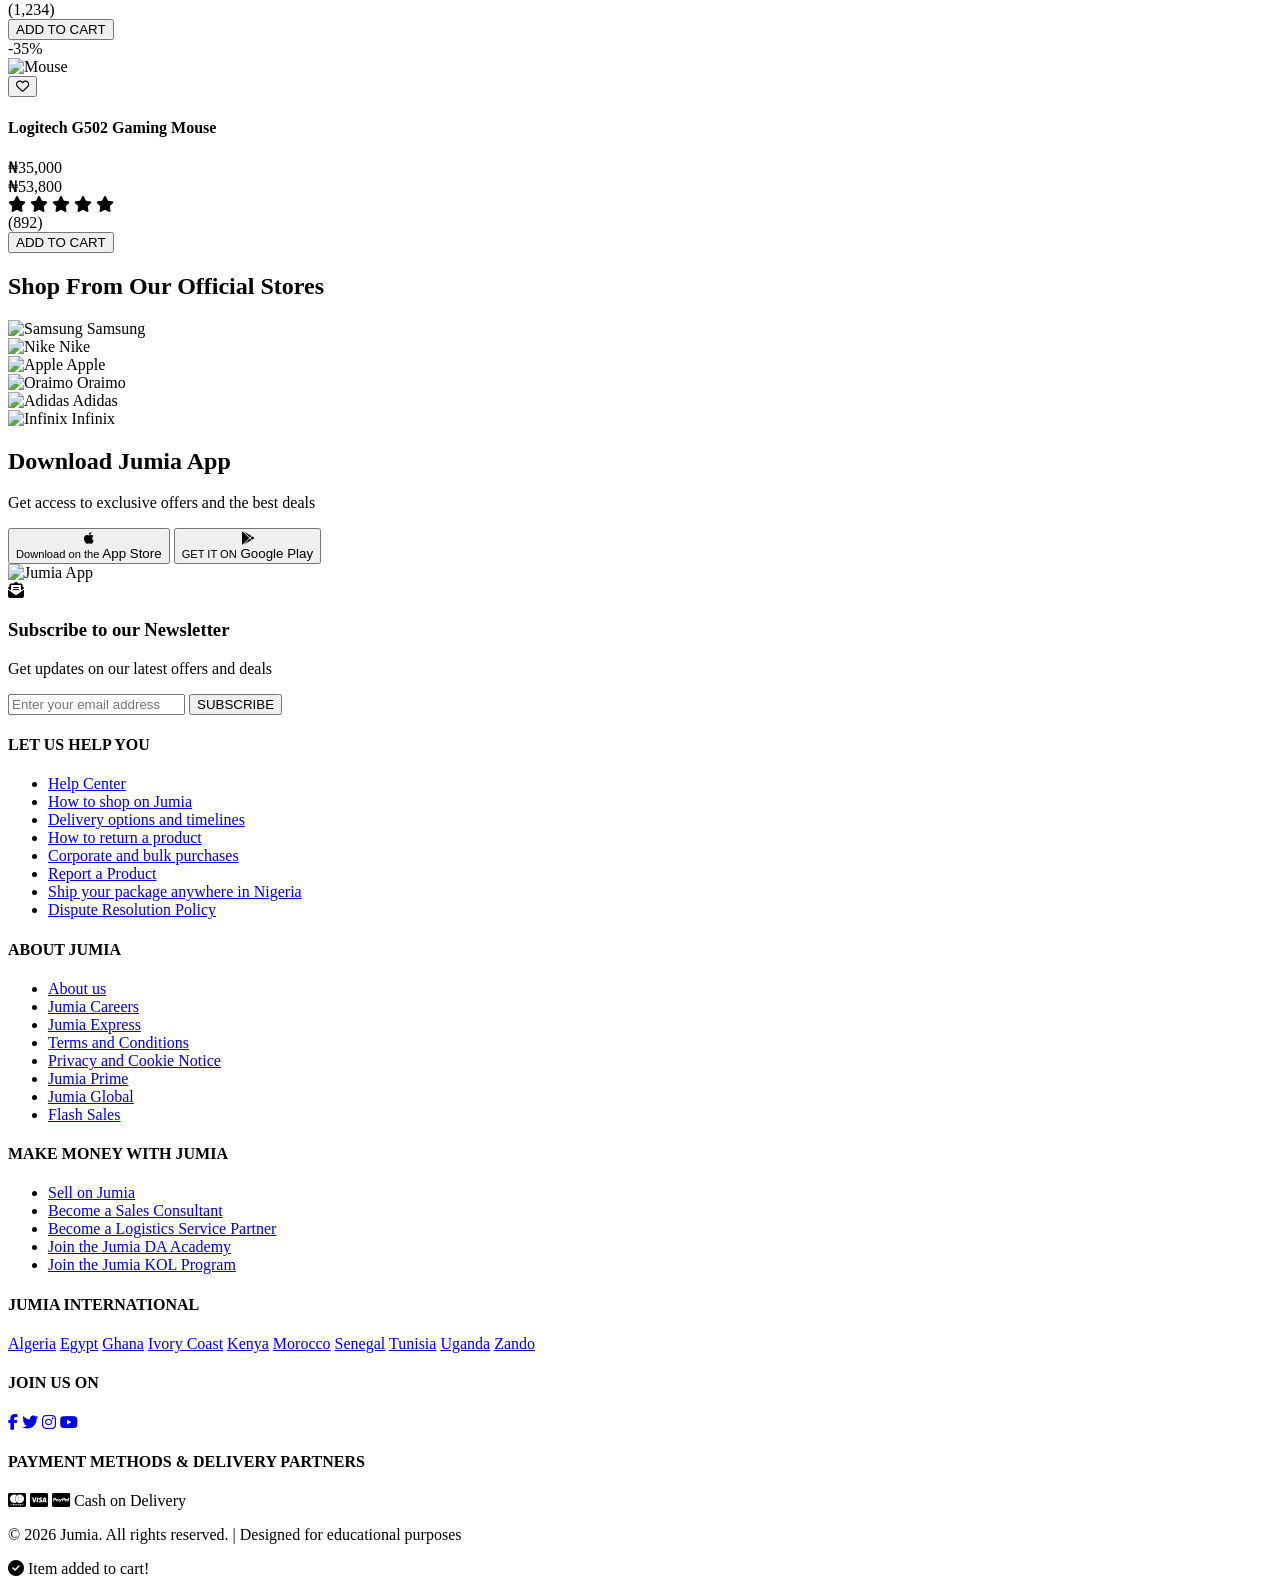
==== commit 8bc3e541: "Update index.html" ====
--- a/index.html
+++ b/index.html
@@ -6,7 +6,7 @@
     <title>Jumia Nigeria | Online Shopping for Electronics, Fashion, Home, Beauty & Sport</title>
     <link rel="stylesheet" href="Styles.css">
     <link rel="stylesheet" href="https://cdnjs.cloudflare.com/ajax/libs/font-awesome/6.4.0/css/all.min.css">
-    <link href="https://fonts.googleapis.com/css2?family=Roboto:wght@300;400;500;700&display=swap" rel="stylesheet">
+    <img src ="NEXUS-TW-BD_Desktop_top-strip.gif">
 </head>
 <body>
     <div class="banner" data-bnrid="57" data-end="2026-12-31T23:59:00+01:00" style="background:#b077d9;"><div class="row _no-go -phs"><a class="col16 ar _1168-56" data-track-onview="eecPromo" data-track-onclick-bound="true"><img src="NEXUS-TW-BD_Desktop_top-strip.gif" ></a></div></div>
--- a/Styles.css
+++ b/Styles.css
@@ -17,7 +17,10 @@
     --shadow-md: 0 4px 6px rgba(0,0,0,0.1);
     --shadow-lg: 0 10px 15px rgba(0,0,0,0.1);
 }
-
+.top-banner {
+   width: auto;
+   height: auto;
+   padding: 10px 15px;
 * {
     margin: 0;
     padding: 0;
@@ -41,8 +44,8 @@
    TOP BLACK BAR
    ========================================== */
 .top-bar {
-    background-color: #282828;
-    color: var(--jumia-white);
+    background-color: var(#F1F1F2);
+    color: var(--jumia-black);
     padding: 4px 0;
     font-size: 12px;
 }
@@ -60,6 +63,10 @@
     align-items: center;
     gap: 6px;
     font-weight: 500;
+}
+
+.sell-link i {
+    font-size: 40px;
 }
 
 .top-bar-center {
@@ -91,6 +98,19 @@
 
 .top-slide i {
     color: var(--jumia-orange);
+}
+
+.language-selector {
+    display: flex;
+    align-items: center;
+    gap: 6px;
+    cursor: pointer;
+}
+
+.language-selector img {
+    width: 16px;
+    height: auto;
+    border-radius: 2px;
 }
 
 /* ==========================================
@@ -425,6 +445,55 @@
     margin-right: 12px;
     color: var(--jumia-orange);
     width: 20px;
+}
+
+.mobile-categories-list a i {
+    color: var(--jumia-gray) !important;
+    font-size: 12px;
+
+   /* Mobile Menu Improvements */
+.mobile-menu {
+    -webkit-overflow-scrolling: touch;
+    overscroll-behavior: contain;
+}
+
+.mobile-section a:active {
+    background-color: var(--jumia-gray-light);
+}
+
+/* Prevent body scroll when menu is open */
+body.menu-open {
+    overflow: hidden;
+    position: fixed;
+    width: 100%;
+    height: 100%;
+}
+
+/* Smooth scrolling for flash products */
+.flash-products {
+    -webkit-overflow-scrolling: touch;
+    scroll-snap-type: x mandatory;
+}
+
+.flash-card {
+    scroll-snap-align: start;
+}
+
+/* Responsive images */
+img {
+    max-width: 100%;
+    height: auto;
+}
+
+/* Fix for iOS input zoom */
+input, select, textarea {
+    font-size: 16px;
+}
+
+/* Prevent horizontal scroll */
+body {
+    overflow-x: hidden;
+}
 }
 
 /* ==========================================
@@ -1456,9 +1525,33 @@
 }
 
 /* ==========================================
-   RESPONSIVE DESIGN
+   RESPONSIVE DESIGN - COMPREHENSIVE
    ========================================== */
-@media (max-width: 1024px) {
+
+/* Large Desktops (1200px and up) */
+@media (min-width: 1200px) {
+    .container {
+        max-width: 1400px;
+    }
+    
+    .products-grid {
+        grid-template-columns: repeat(6, 1fr);
+    }
+}
+
+/* Tablets and Small Desktops (768px - 1199px) */
+@media (max-width: 1199px) {
+    .container {
+        max-width: 100%;
+        padding: 0 20px;
+    }
+    
+    /* Header adjustments */
+    .search-wrapper {
+        max-width: 450px;
+    }
+    
+    /* Hero grid - hide promo cards */
     .hero-grid {
         grid-template-columns: 200px 1fr;
     }
@@ -1467,45 +1560,81 @@
         display: none;
     }
     
+    /* Navigation */
+    .nav-links {
+        gap: 16px;
+    }
+    
+    .nav-links a {
+        font-size: 12px;
+    }
+    
+    /* Products grid */
     .products-grid {
         grid-template-columns: repeat(4, 1fr);
     }
     
+    /* Brand grid */
     .brand-grid {
-        grid-template-columns: repeat(3, 1fr);
-    }
-    
+        grid-template-columns: repeat(4, 1fr);
+    }
+    
+    /* Footer */
     .footer-links {
         grid-template-columns: repeat(2, 1fr);
-    }
-}
-
-@media (max-width: 768px) {
+        gap: 40px;
+    }
+}
+
+/* Tablets (576px - 767px) */
+@media (max-width: 767px) {
+    /* Top bar - hide center and right */
     .top-bar-center,
     .top-bar-right {
         display: none;
     }
     
-    .search-wrapper,
+    /* Header */
+    .header-content {
+        padding: 0;
+    }
+    
+    .search-wrapper {
+        display: none;
+    }
+    
     .action-text,
     .arrow {
         display: none;
     }
     
     .header-actions {
-        gap: 16px;
+        gap: 20px;
+    }
+    
+    .action-item > i:first-child {
+        font-size: 22px;
     }
     
     .mobile-toggle {
         display: block;
-    }
-    
+        font-size: 24px;
+        background: none;
+        border: none;
+        color: var(--jumia-gray-dark);
+        cursor: pointer;
+        padding: 8px;
+    }
+    
+    /* Navigation - hide desktop nav */
     .main-nav {
         display: none;
     }
     
+    /* Hero section */
     .hero-grid {
         grid-template-columns: 1fr;
+        gap: 12px;
     }
     
     .sidebar-categories {
@@ -1513,58 +1642,149 @@
     }
     
     .main-slider {
-        height: 200px;
+        height: 280px;
+        border-radius: 8px;
     }
     
     .slide-overlay {
-        padding: 20px;
+        padding: 24px;
     }
     
     .slide-overlay h2 {
-        font-size: 20px;
+        font-size: 24px;
     }
     
     .slide-overlay p {
         font-size: 14px;
+        margin-bottom: 12px;
+    }
+    
+    .slide-overlay button {
+        padding: 10px 24px;
+        font-size: 13px;
+    }
+    
+    .slider-nav {
+        width: 36px;
+        height: 36px;
+        font-size: 14px;
+    }
+    
+    /* Flash sales */
+    .flash-title-wrapper h2 {
+        font-size: 18px;
+    }
+    
+    .flash-icon {
+        width: 36px;
+        height: 36px;
+        font-size: 18px;
+    }
+    
+    .time-box {
+        padding: 6px 10px;
+        font-size: 14px;
+        min-width: 36px;
     }
     
     .flash-nav {
         display: none;
     }
     
+    .flash-card {
+        width: 160px;
+    }
+    
+    .flash-image {
+        height: 140px;
+    }
+    
+    /* Deals grid */
     .deals-grid {
         grid-template-columns: repeat(2, 1fr);
-    }
-    
+        gap: 12px;
+    }
+    
+    .deal-card img {
+        height: 140px;
+    }
+    
+    /* Products */
     .products-grid {
-        grid-template-columns: repeat(2, 1fr);
-    }
-    
+        grid-template-columns: repeat(3, 1fr);
+        gap: 12px;
+    }
+    
+    .product-image {
+        height: 160px;
+    }
+    
+    .section-title {
+        font-size: 18px;
+    }
+    
+    /* Brand section */
     .brand-grid {
-        grid-template-columns: repeat(2, 1fr);
-    }
-    
+        grid-template-columns: repeat(3, 1fr);
+        gap: 12px;
+    }
+    
+    .brand-card {
+        padding: 16px;
+    }
+    
+    /* App section */
     .app-content {
         flex-direction: column;
         text-align: center;
+        padding: 0 20px;
+    }
+    
+    .app-text h2 {
+        font-size: 28px;
+    }
+    
+    .app-buttons {
+        justify-content: center;
     }
     
     .app-image {
         margin-top: 32px;
     }
     
+    .app-image img {
+        max-height: 250px;
+    }
+    
+    /* Footer */
     .newsletter-content {
         flex-direction: column;
         text-align: center;
+        gap: 24px;
+    }
+    
+    .newsletter-text {
+        flex-direction: column;
     }
     
     .newsletter-form {
         width: 100%;
-        max-width: none;
+        max-width: 400px;
     }
     
     .footer-links {
         grid-template-columns: 1fr;
+        gap: 32px;
+        text-align: center;
+    }
+    
+    .footer-column h4 {
+        margin-bottom: 16px;
+    }
+    
+    .international-links {
+        max-width: 300px;
+        margin: 0 auto;
     }
     
     .footer-bottom {
@@ -1574,13 +1794,70 @@
     }
 }
 
-@media (max-width: 480px) {
-    .logo-tagline {
-        display: none;
-    }
-    
+/* Mobile Phones (480px - 575px) */
+@media (max-width: 575px) {
+    .container {
+        padding: 0 12px;
+    }
+    
+    /* Logo */
+    .logo-icon {
+        width: 36px;
+        height: 36px;
+        font-size: 18px;
+    }
+    
+    .logo-main {
+        font-size: 20px;
+    }
+    
+    /* Hero slider */
     .main-slider {
-        height: 160px;
+        height: 200px;
+    }
+    
+    .slide-overlay {
+        padding: 16px;
+        background: linear-gradient(to top, rgba(0,0,0,0.8) 0%, rgba(0,0,0,0.2) 100%);
+    }
+    
+    .slide-overlay h2 {
+        font-size: 18px;
+        margin-bottom: 4px;
+    }
+    
+    .slide-overlay p {
+        font-size: 12px;
+        margin-bottom: 8px;
+    }
+    
+    .slide-overlay button {
+        padding: 8px 16px;
+        font-size: 11px;
+    }
+    
+    .slider-dots {
+        bottom: 8px;
+    }
+    
+    .dot {
+        width: 8px;
+        height: 8px;
+    }
+    
+    .dot.active {
+        width: 20px;
+    }
+    
+    /* Flash sales */
+    .section-header {
+        flex-direction: column;
+        align-items: flex-start;
+        gap: 12px;
+    }
+    
+    .flash-title-wrapper {
+        gap: 12px;
     }
     
     .flash-title-wrapper h2 {
@@ -1588,25 +1865,273 @@
     }
     
     .time-box {
-        padding: 4px 6px;
+        padding: 4px 8px;
         font-size: 12px;
-        min-width: 28px;
-    }
-    
+        min-width: 32px;
+    }
+    
+    .flash-card {
+        width: 140px;
+    }
+    
+    .flash-image {
+        height: 120px;
+    }
+    
+    .flash-info h4 {
+        font-size: 12px;
+        height: 32px;
+    }
+    
+    .flash-price {
+        font-size: 14px;
+    }
+    
+    /* Deals */
+    .deals-grid {
+        gap: 8px;
+    }
+    
+    .deal-card img {
+        height: 120px;
+    }
+    
+    .deal-content {
+        padding: 12px;
+    }
+    
+    .deal-content h3 {
+        font-size: 14px;
+    }
+    
+    .deal-content p {
+        font-size: 11px;
+    }
+    
+    /* Products grid */
     .products-grid {
+        grid-template-columns: repeat(2, 1fr);
         gap: 8px;
+    }
+    
+    .product-card {
+        border-radius: 4px;
     }
     
     .product-image {
         height: 140px;
     }
     
+    .product-details {
+        padding: 8px;
+    }
+    
     .product-name {
         font-size: 12px;
+        height: 32px;
+        margin-bottom: 4px;
+    }
+    
+    .product-price {
+        font-size: 13px;
+    }
+    
+    .product-old-price {
+        font-size: 11px;
+    }
+    
+    .product-rating {
+        font-size: 10px;
+        margin-bottom: 8px;
     }
     
     .add-cart-btn {
         padding: 8px;
         font-size: 11px;
     }
-}
+    
+    .discount-badge,
+    .product-badge {
+        font-size: 9px;
+        padding: 3px 6px;
+        top: 6px;
+        left: 6px;
+    }
+    
+    /* Brand section */
+    .brand-grid {
+        grid-template-columns: repeat(2, 1fr);
+        gap: 8px;
+    }
+    
+    .brand-card {
+        padding: 12px;
+    }
+    
+    .brand-card img {
+        width: 60px;
+        height: 30px;
+    }
+    
+    .brand-card span {
+        font-size: 12px;
+    }
+    
+    /* App section */
+    .app-section {
+        padding: 32px 0;
+    }
+    
+    .app-text h2 {
+        font-size: 22px;
+    }
+    
+    .app-text p {
+        font-size: 14px;
+    }
+    
+    .app-buttons {
+        flex-direction: column;
+        gap: 12px;
+    }
+    
+    .app-btn {
+        padding: 10px 20px;
+    }
+    
+    /* Footer */
+    .newsletter-section {
+        padding: 24px 0;
+    }
+    
+    .newsletter-text i {
+        font-size: 32px;
+    }
+    
+    .newsletter-text h3 {
+        font-size: 16px;
+    }
+    
+    .newsletter-form {
+        flex-direction: column;
+        gap: 12px;
+    }
+    
+    .newsletter-form input,
+    .newsletter-form button {
+        width: 100%;
+        padding: 12px;
+    }
+    
+    .footer-links {
+        padding: 32px 0;
+    }
+    
+    .footer-column h4 {
+        font-size: 12px;
+    }
+    
+    .footer-column a {
+        font-size: 12px;
+    }
+    
+    .payment-icons {
+        font-size: 24px;
+        flex-wrap: wrap;
+        justify-content: center;
+    }
+}
+
+/* Small Mobile Phones (below 480px) */
+@media (max-width: 479px) {
+    /* Further mobile optimizations */
+    .logo-main {
+        font-size: 18px;
+    }
+    
+    .main-slider {
+        height: 180px;
+    }
+    
+    .slide-overlay h2 {
+        font-size: 16px;
+    }
+    
+    .products-grid {
+        grid-template-columns: repeat(2, 1fr);
+        gap: 6px;
+    }
+    
+    .product-image {
+        height: 130px;
+    }
+    
+    .flash-card {
+        width: 130px;
+    }
+    
+    .flash-image {
+        height: 110px;
+    }
+    
+    /* Mobile menu improvements */
+    .mobile-menu {
+        width: 90%;
+    }
+    
+    /* Toast notification */
+    .toast {
+        left: 16px;
+        right: 16px;
+        bottom: 16px;
+        transform: translateY(200px);
+    }
+    
+    .toast.show {
+        transform: translateY(0);
+    }
+}
+
+/* Landscape mode for mobile */
+@media (max-height: 500px) and (orientation: landscape) {
+    .main-slider {
+        height: 200px;
+    }
+    
+    .mobile-menu {
+        max-width: 400px;
+    }
+}
+
+/* High DPI / Retina displays */
+@media (-webkit-min-device-pixel-ratio: 2), (min-resolution: 192dpi) {
+    .logo-icon {
+        box-shadow: 0 0 0 1px rgba(0,0,0,0.1);
+    }
+}
+
+/* Print styles */
+@media print {
+    .top-bar,
+    .main-header,
+    .main-nav,
+    .mobile-toggle,
+    .sidebar-categories,
+    .slider-nav,
+    .flash-nav,
+    .add-cart-btn,
+    .wishlist-btn,
+    .newsletter-section,
+    .app-section,
+    .main-footer {
+        display: none !important;
+    }
+    
+    .main-slider {
+        height: auto;
+    }
+    
+    .slide img {
+        max-height: 300px;
+    }
+}
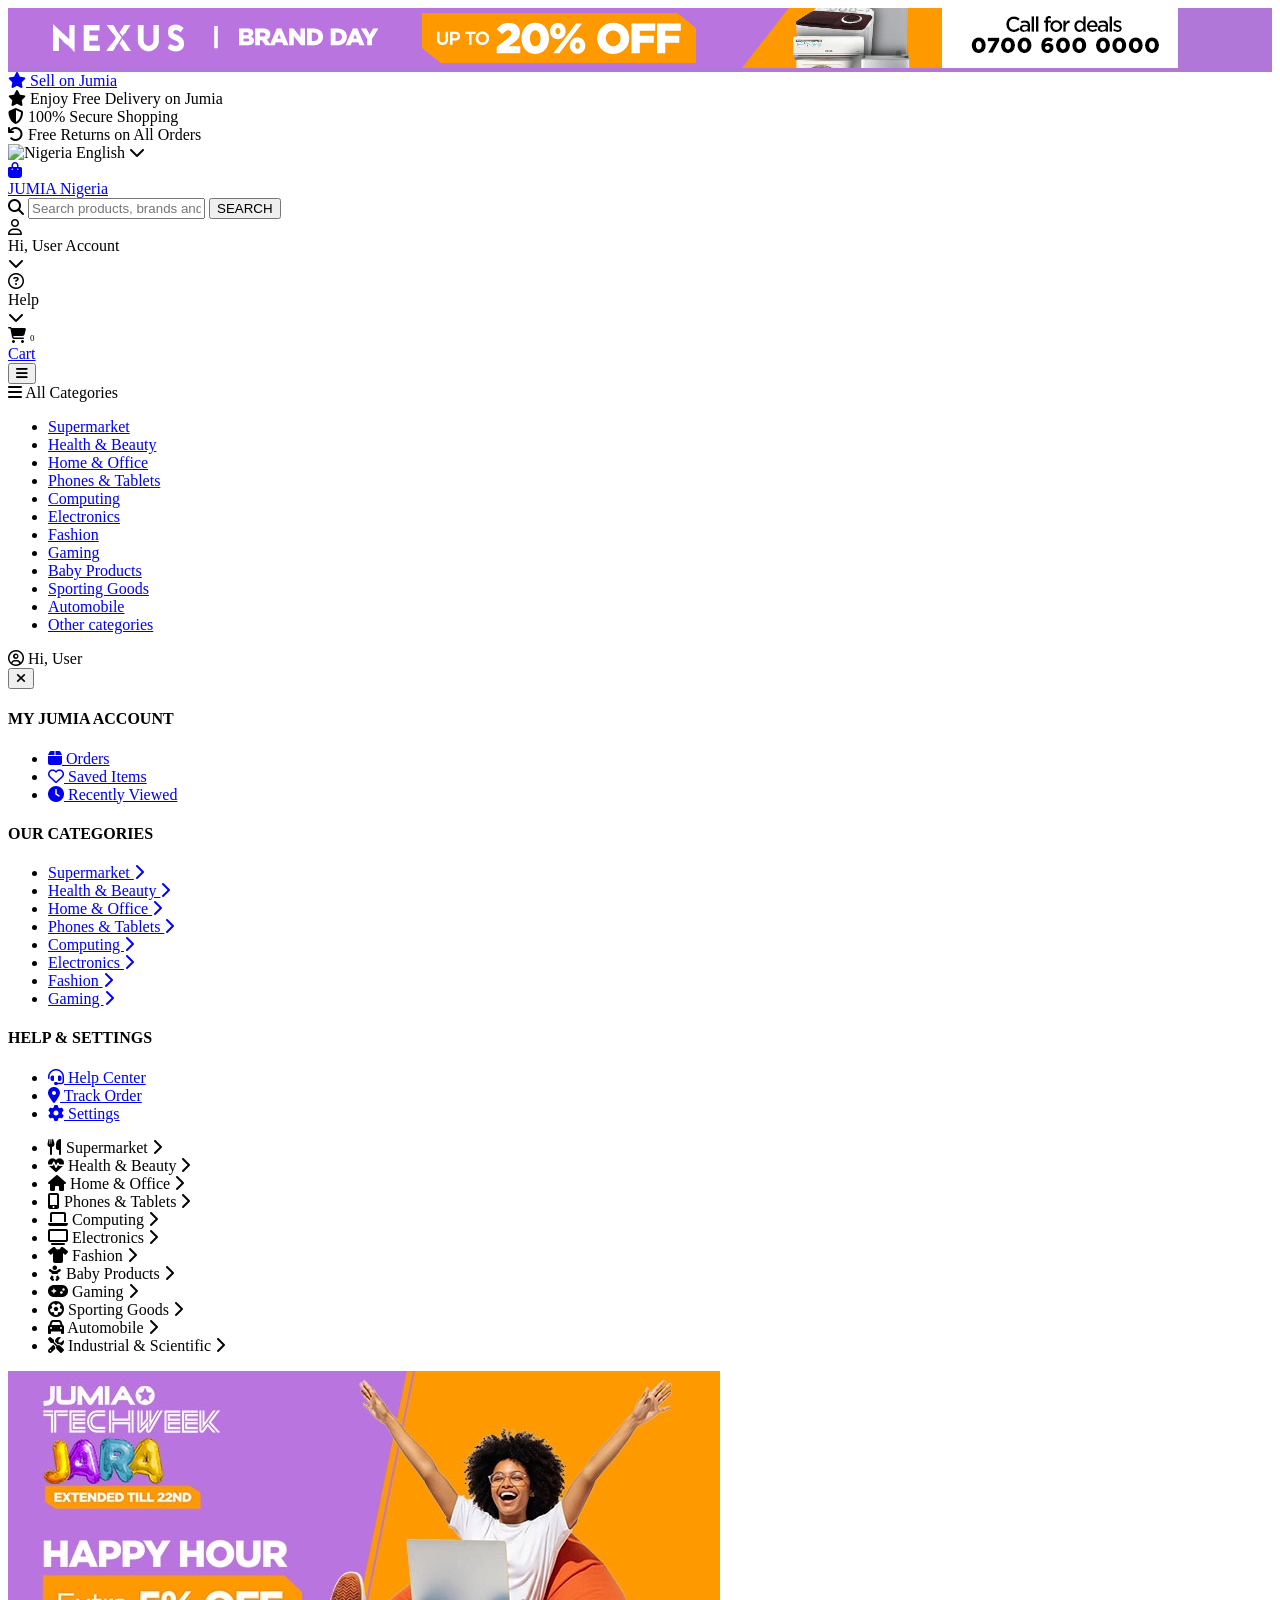
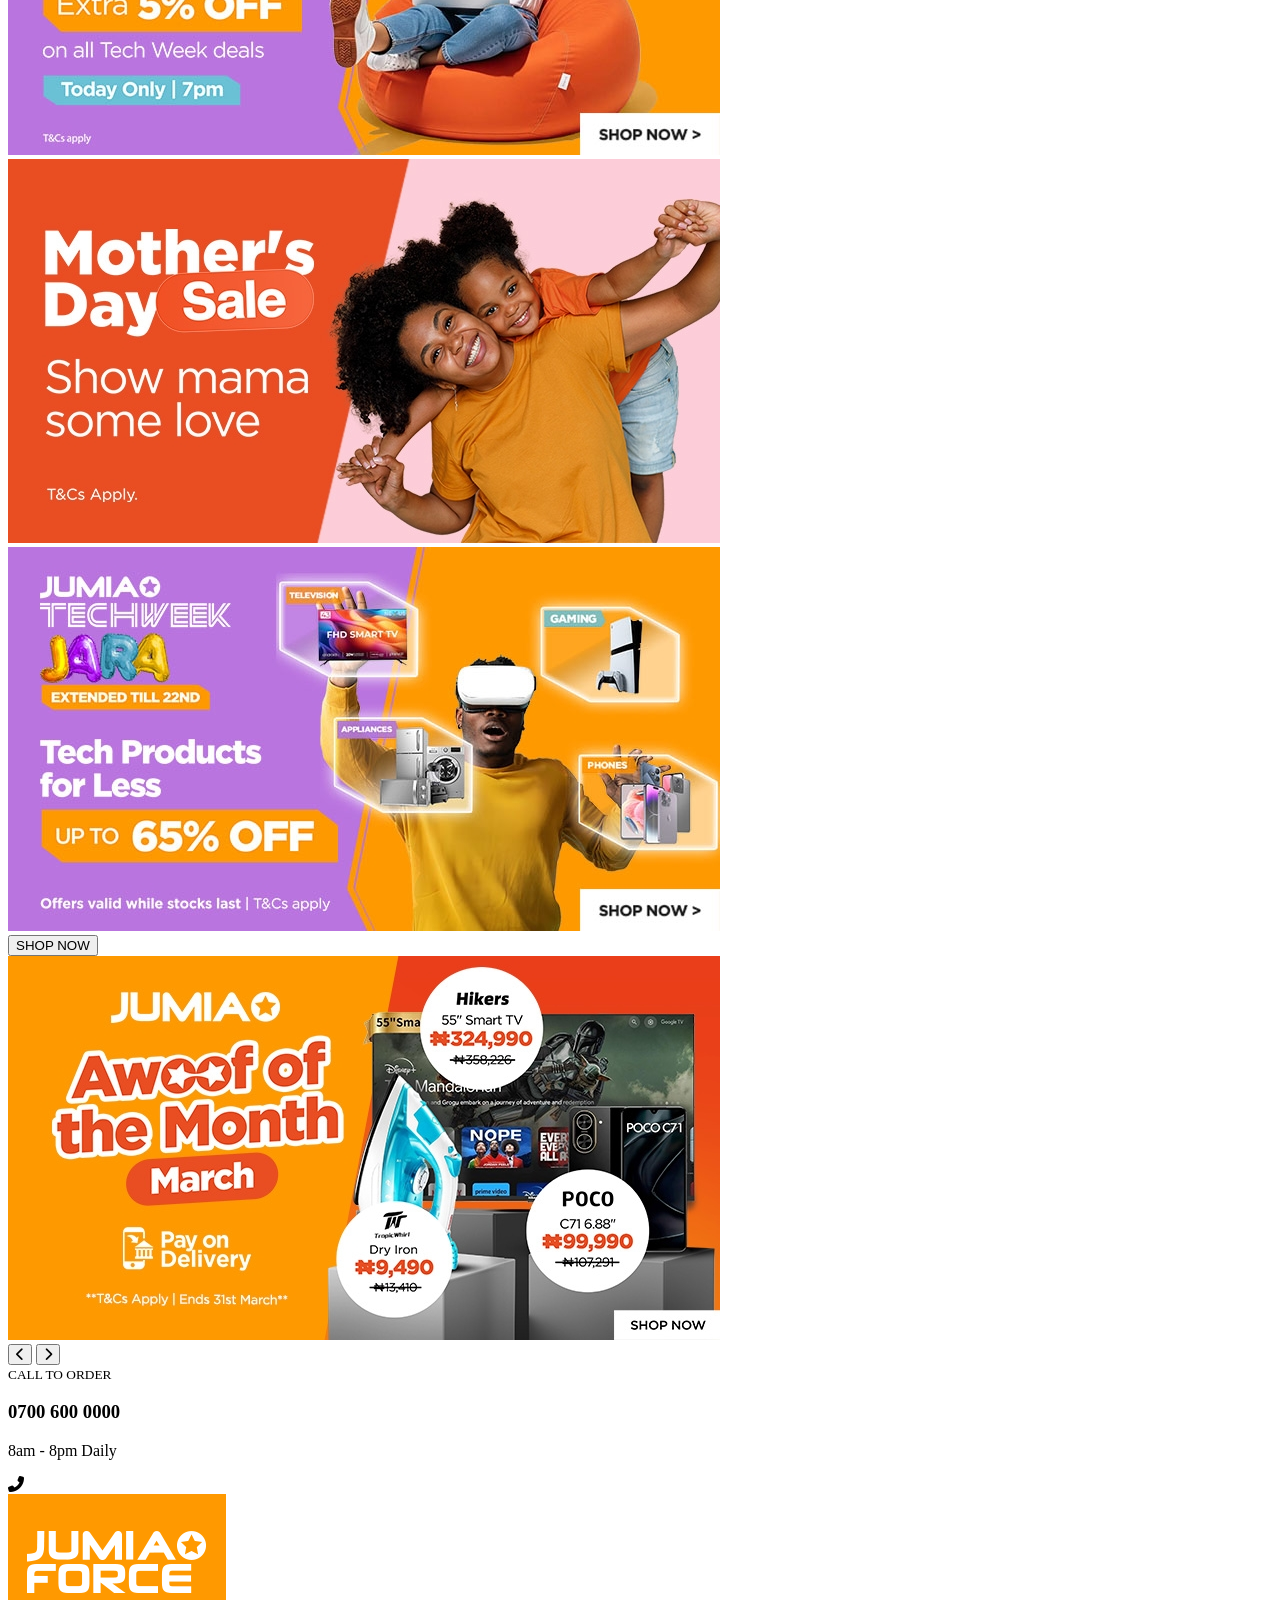
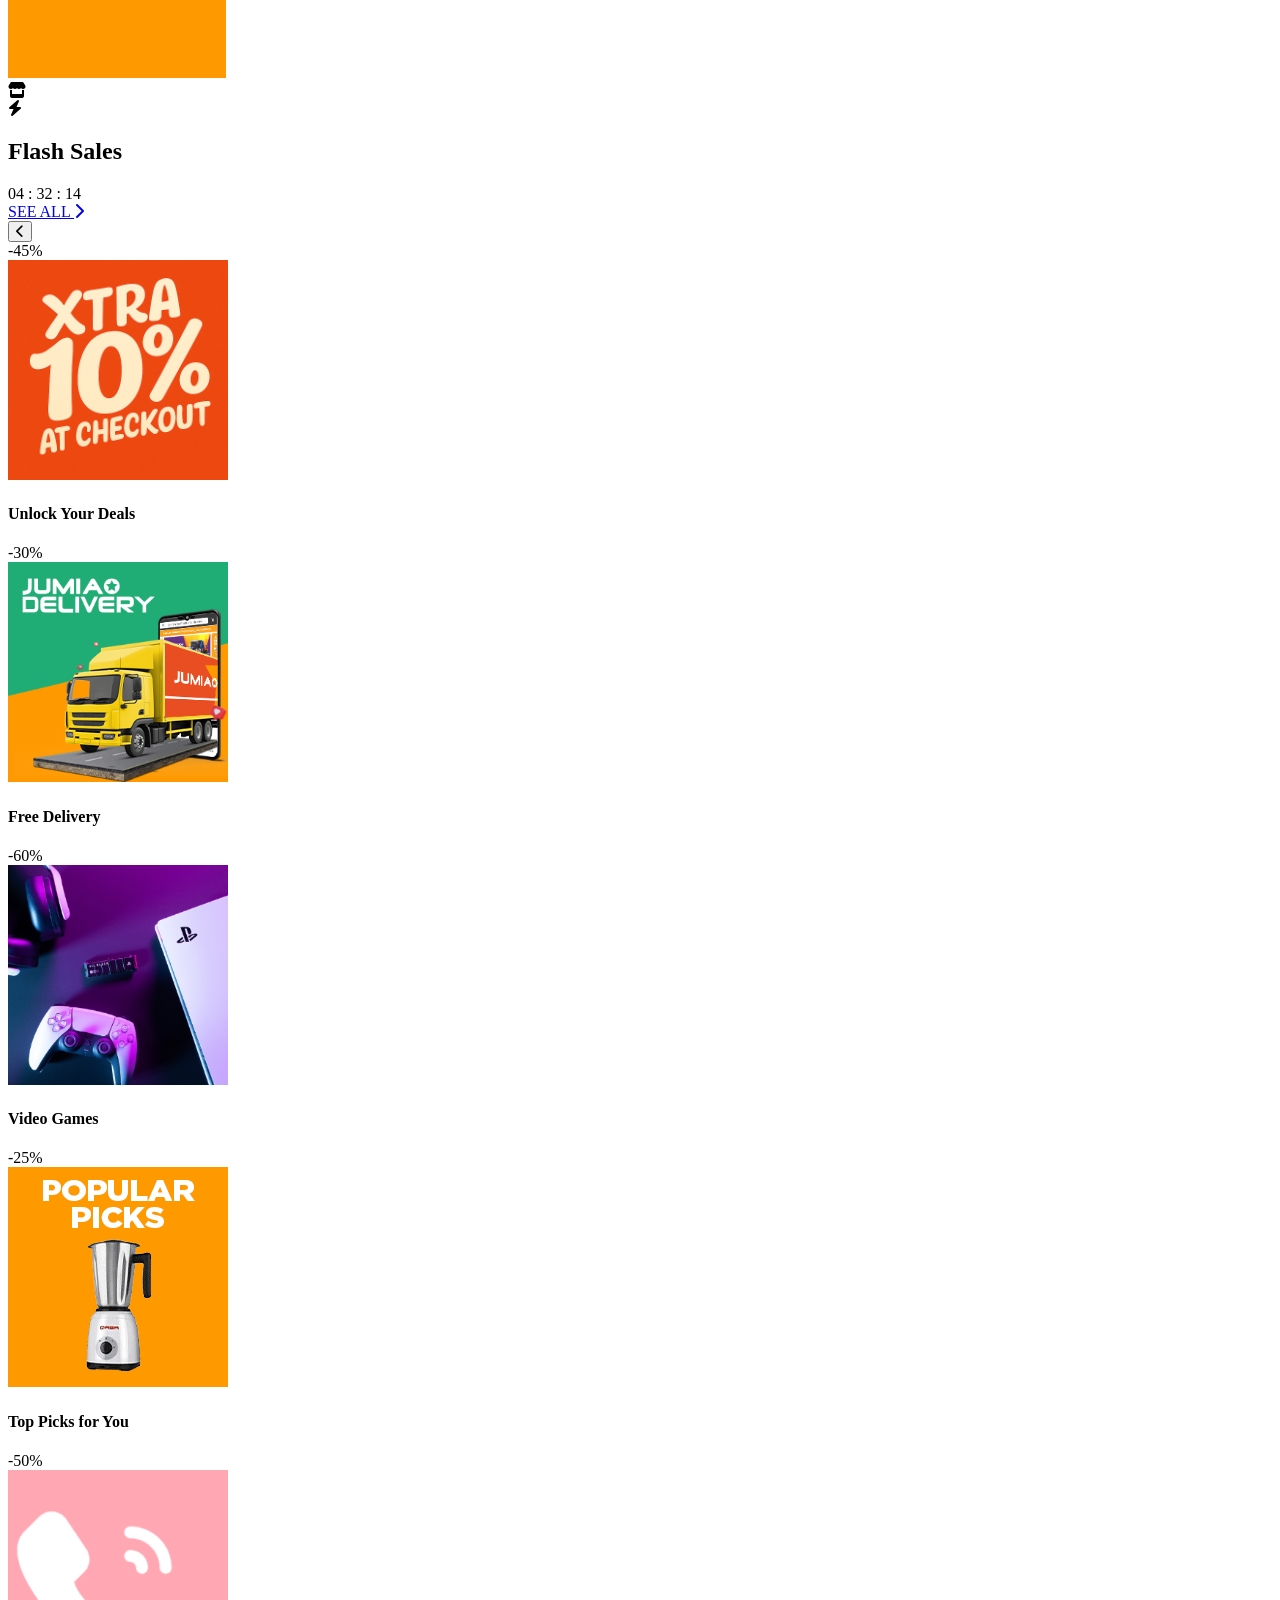
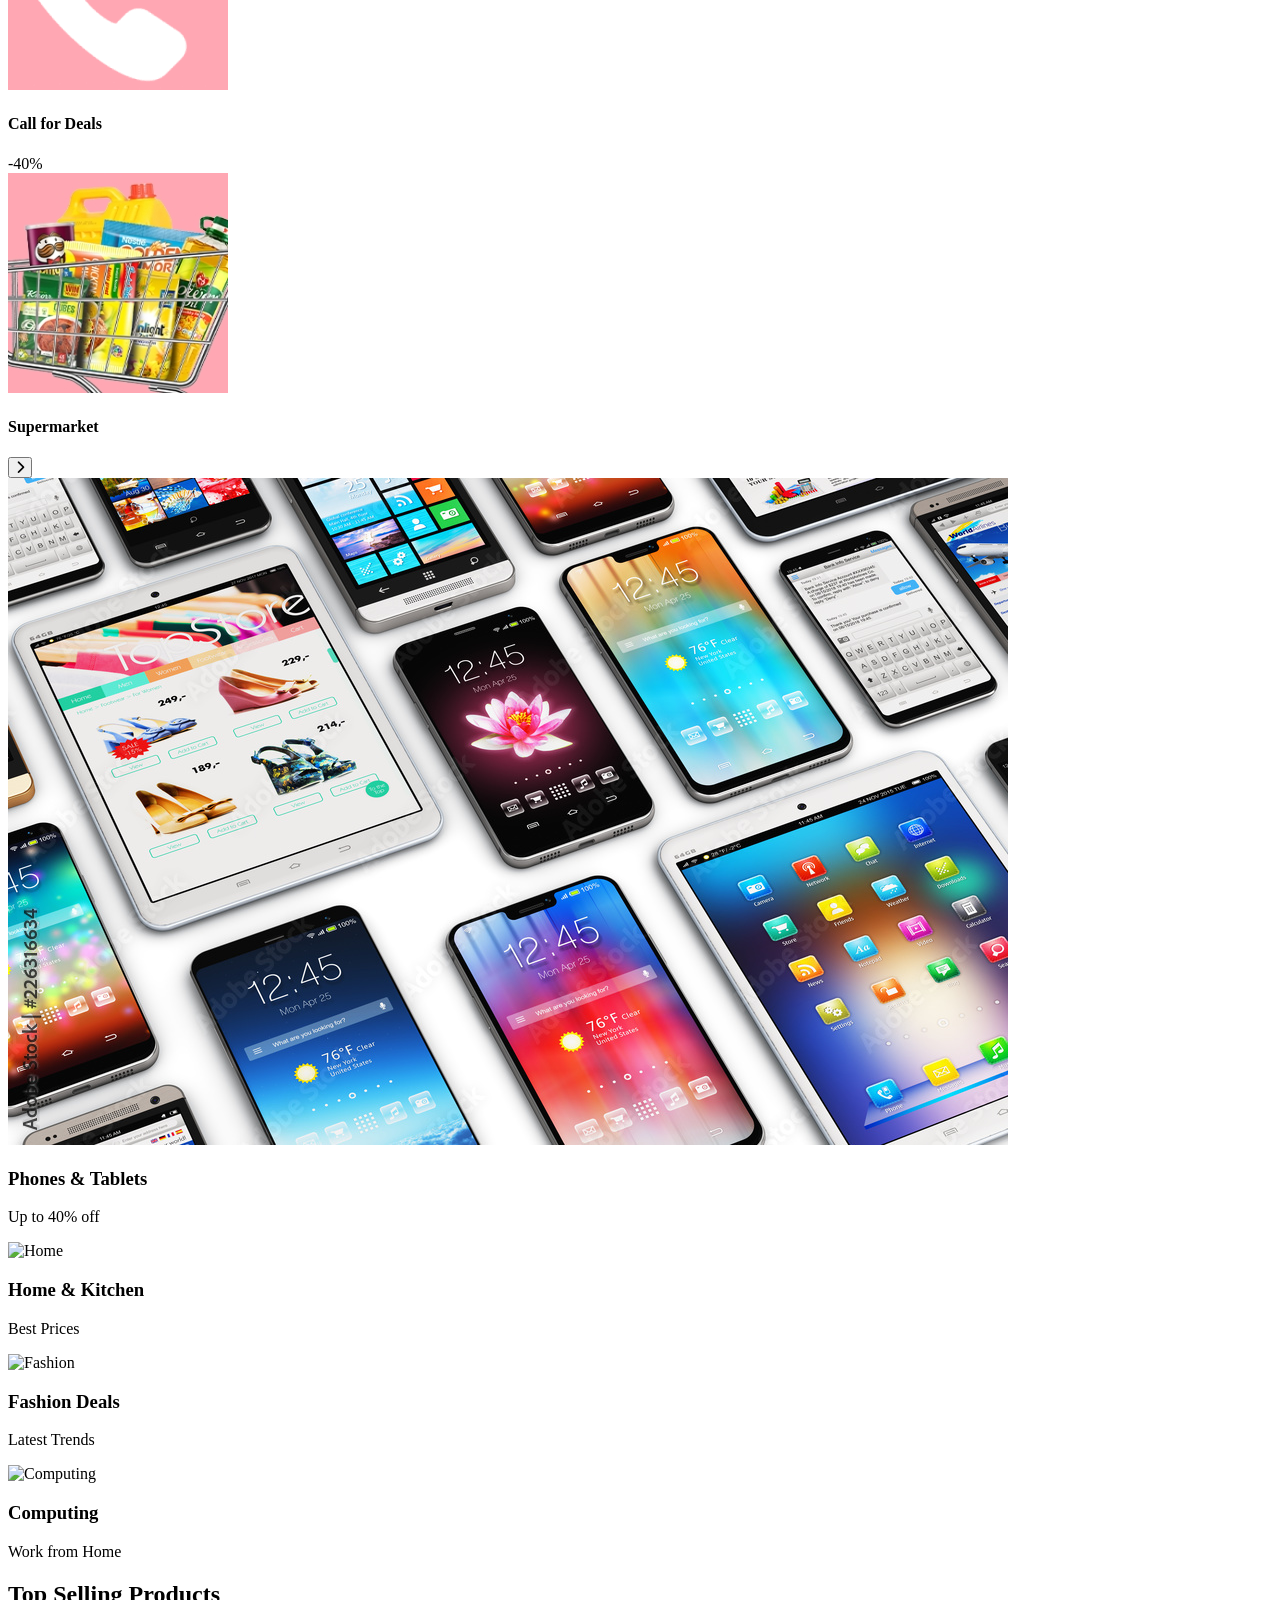
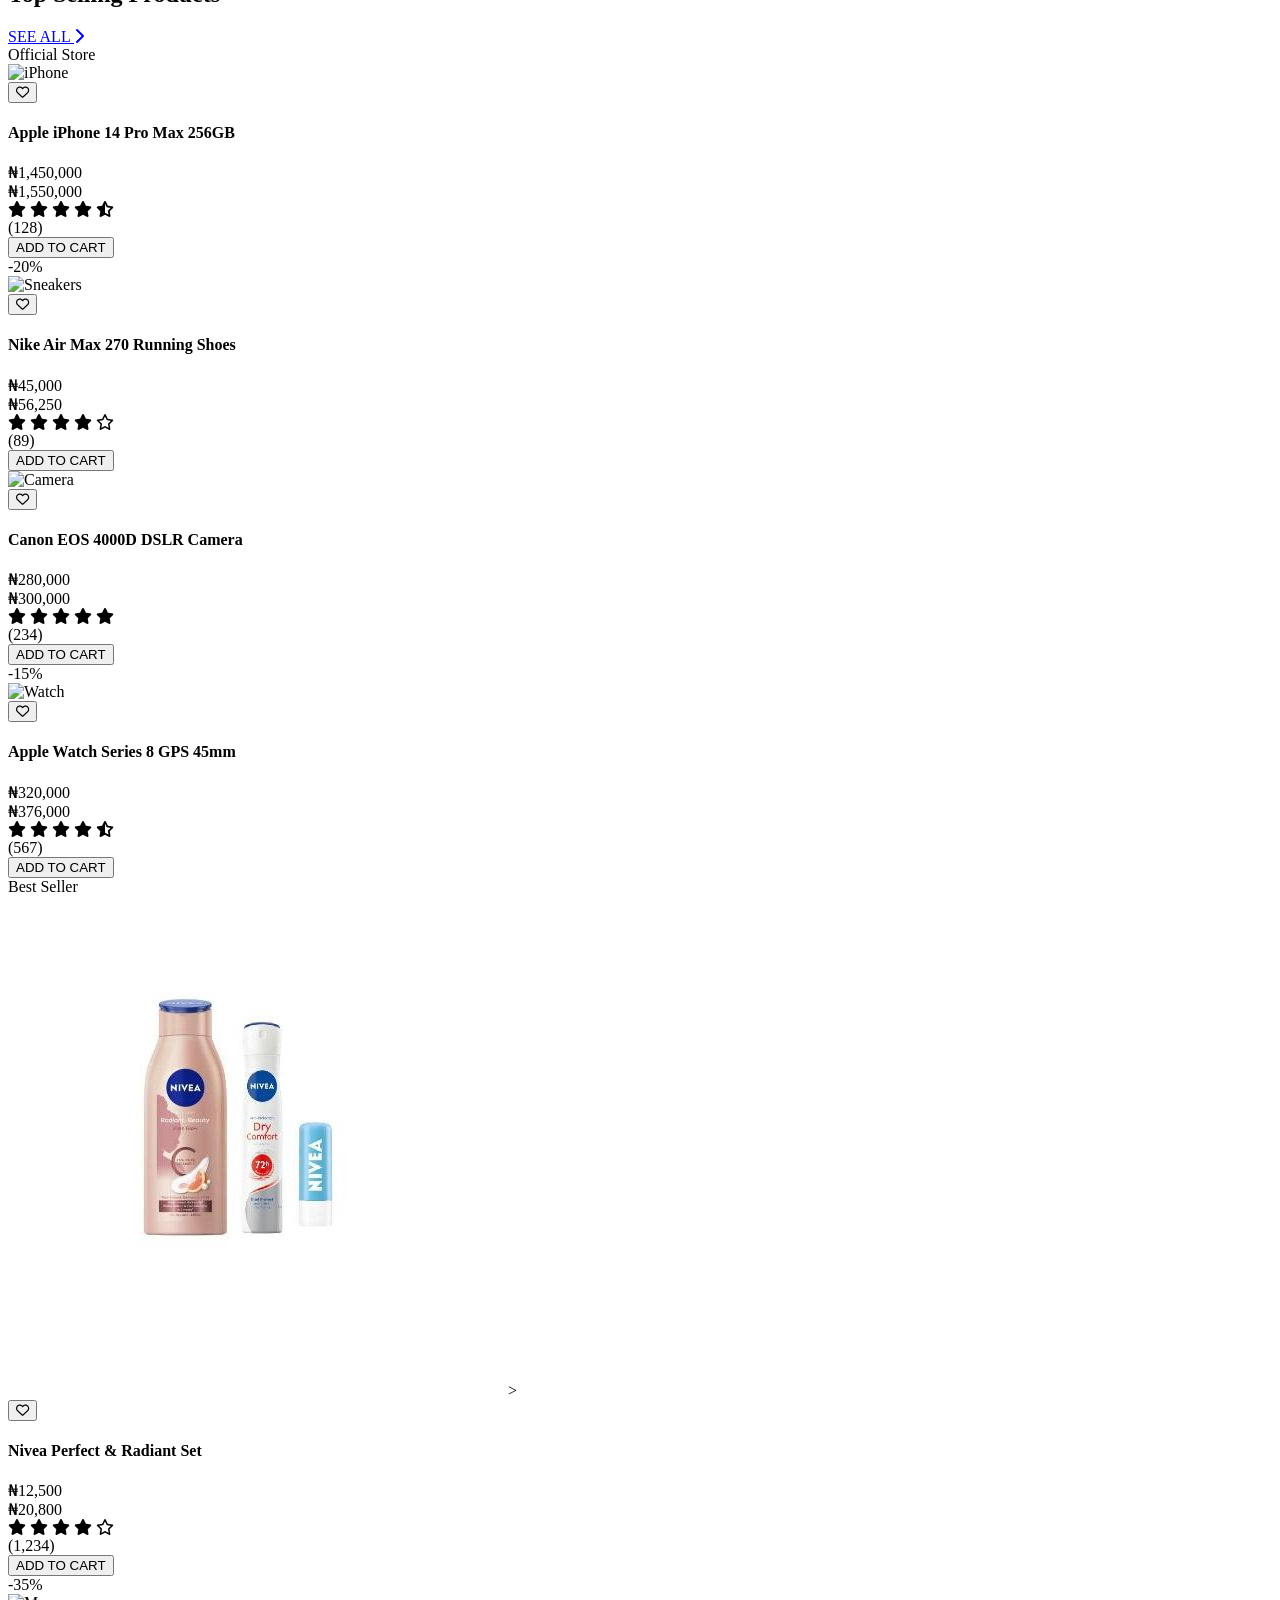
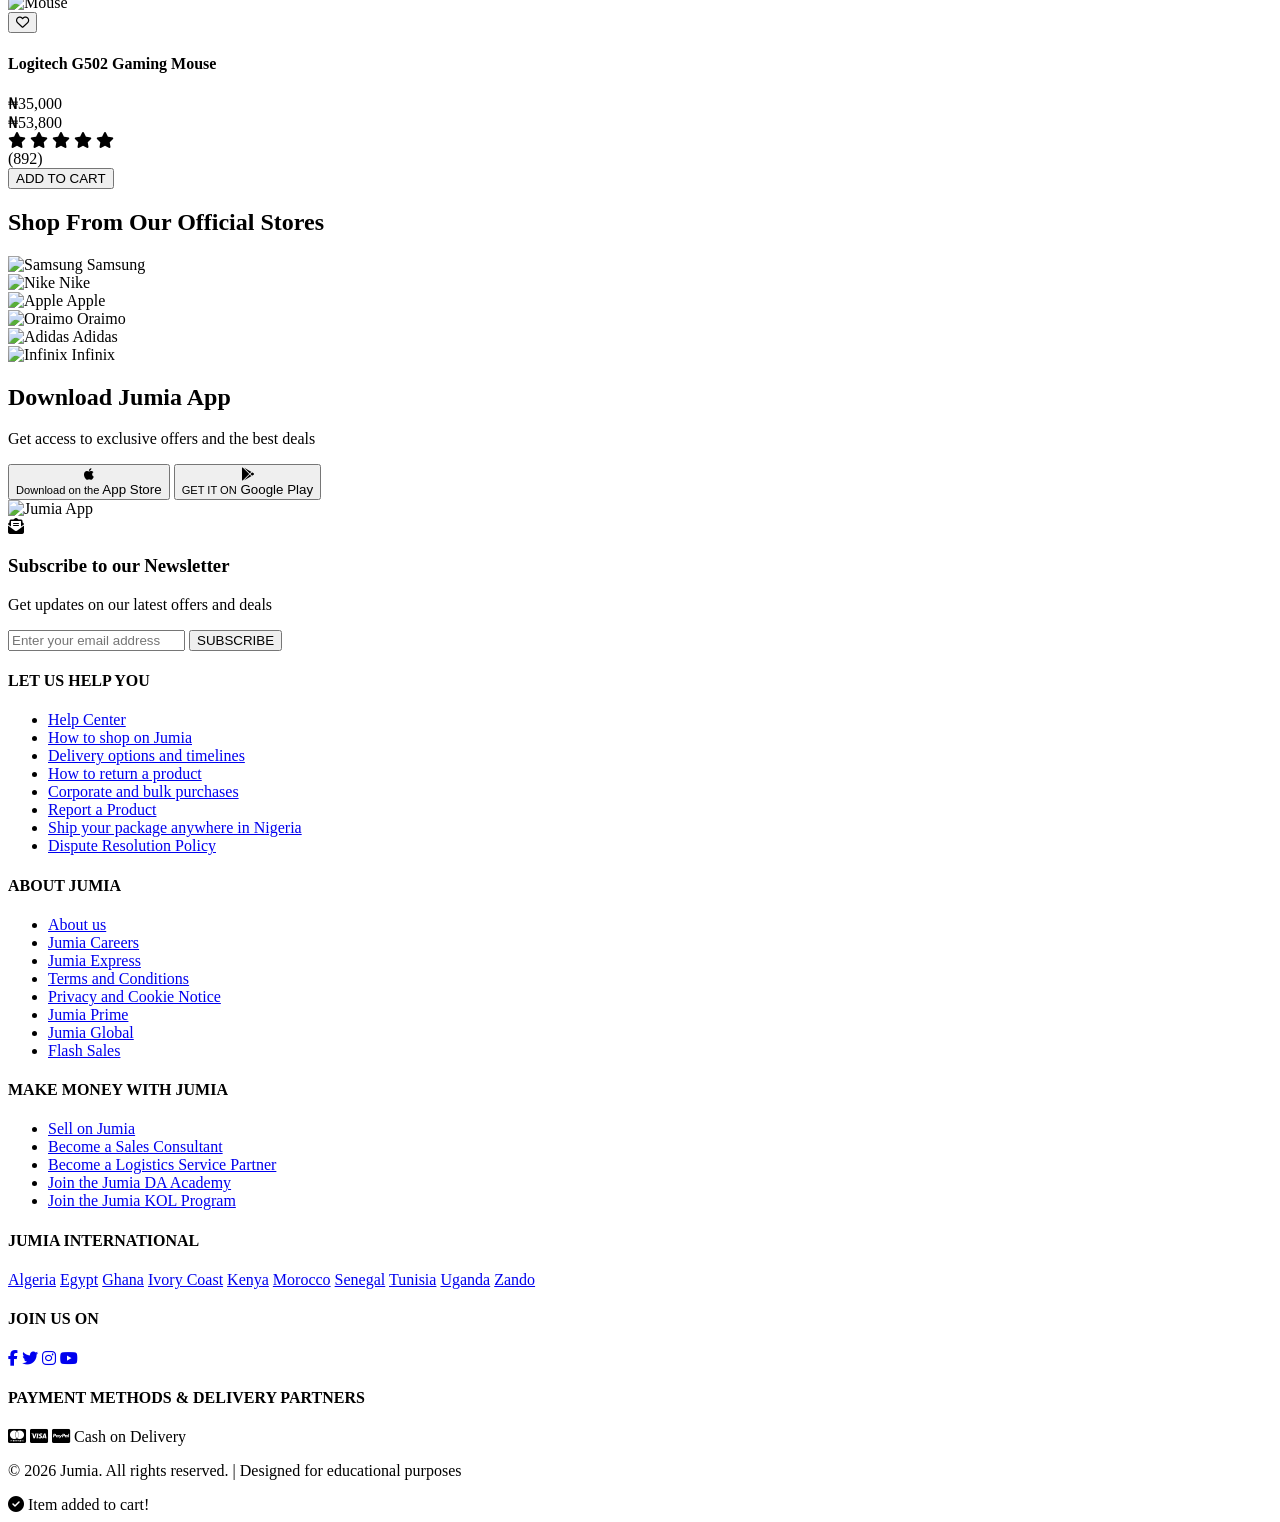
==== commit 409b25b1: "Update index.html" ====
--- a/index.html
+++ b/index.html
@@ -6,7 +6,9 @@
     <title>Jumia Nigeria | Online Shopping for Electronics, Fashion, Home, Beauty & Sport</title>
     <link rel="stylesheet" href="Styles.css">
     <link rel="stylesheet" href="https://cdnjs.cloudflare.com/ajax/libs/font-awesome/6.4.0/css/all.min.css">
-    <img src ="NEXUS-TW-BD_Desktop_top-strip.gif">
+    <div class="NEXUS-TW-BD_Desktop_top-strip.gif">
+    <!-- Any text or buttons can go here -->
+</div>
 </head>
 <body>
     <div class="banner" data-bnrid="57" data-end="2026-12-31T23:59:00+01:00" style="background:#b077d9;"><div class="row _no-go -phs"><a class="col16 ar _1168-56" data-track-onview="eecPromo" data-track-onclick-bound="true"><img src="NEXUS-TW-BD_Desktop_top-strip.gif" ></a></div></div>
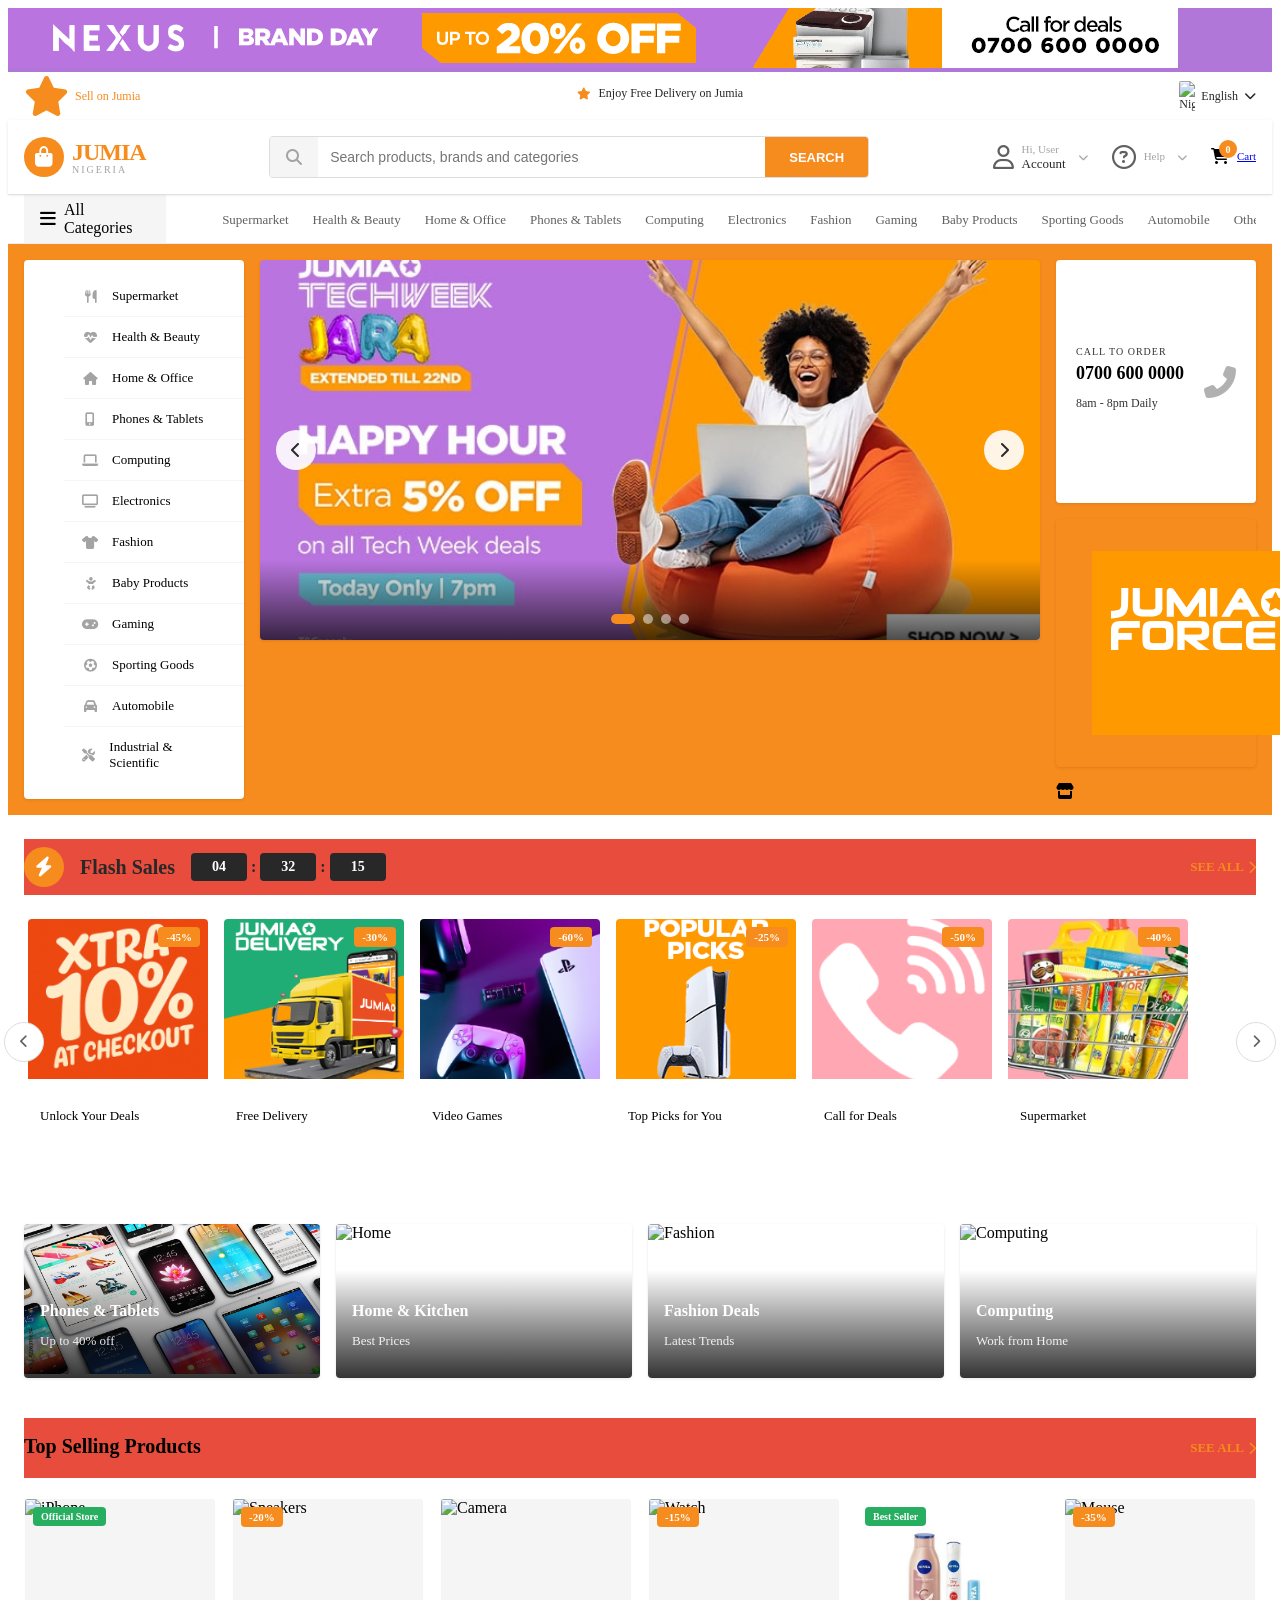
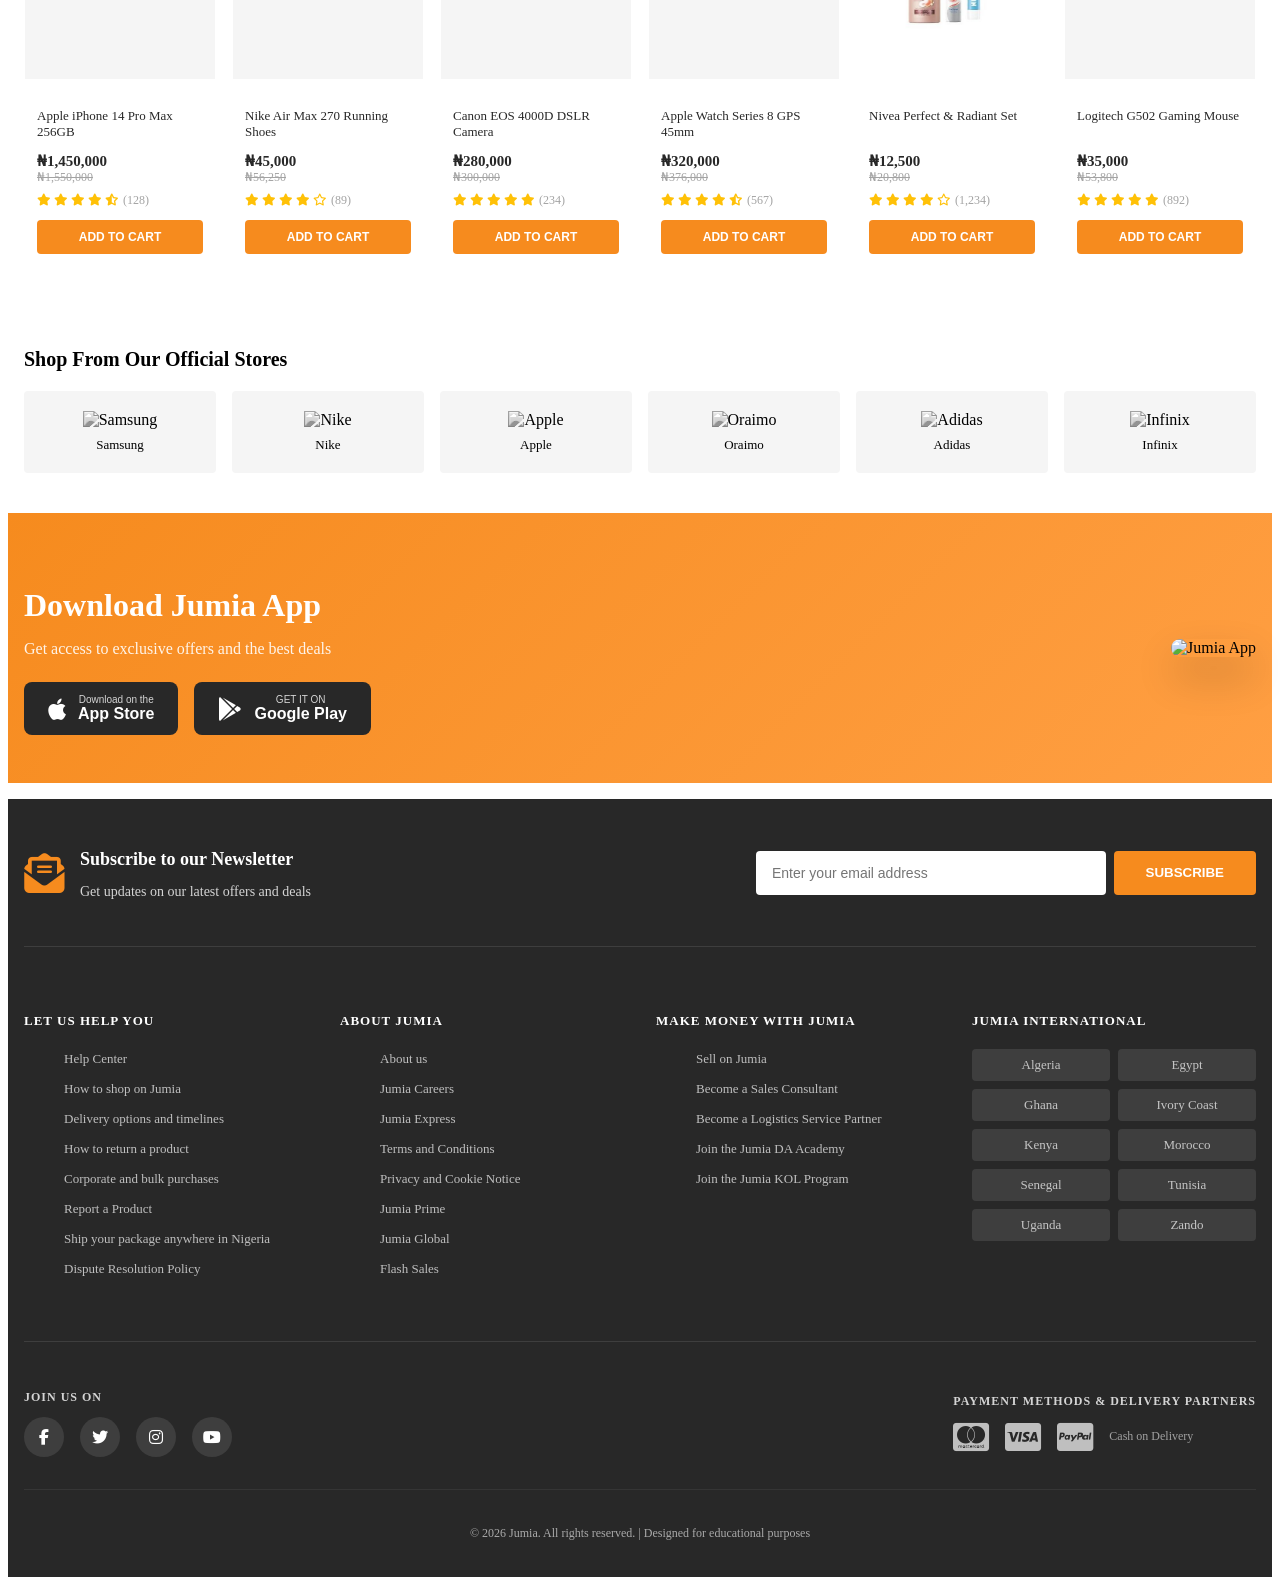
==== commit a2fa9bd6: "Update index.html" ====
--- a/index.html
+++ b/index.html
@@ -6,9 +6,6 @@
     <title>Jumia Nigeria | Online Shopping for Electronics, Fashion, Home, Beauty & Sport</title>
     <link rel="stylesheet" href="Styles.css">
     <link rel="stylesheet" href="https://cdnjs.cloudflare.com/ajax/libs/font-awesome/6.4.0/css/all.min.css">
-    <div class="NEXUS-TW-BD_Desktop_top-strip.gif">
-    <!-- Any text or buttons can go here -->
-</div>
 </head>
 <body>
     <div class="banner" data-bnrid="57" data-end="2026-12-31T23:59:00+01:00" style="background:#b077d9;"><div class="row _no-go -phs"><a class="col16 ar _1168-56" data-track-onview="eecPromo" data-track-onclick-bound="true"><img src="NEXUS-TW-BD_Desktop_top-strip.gif" ></a></div></div>
--- a/Styles.css
+++ b/Styles.css
@@ -17,14 +17,15 @@
     --shadow-md: 0 4px 6px rgba(0,0,0,0.1);
     --shadow-lg: 0 10px 15px rgba(0,0,0,0.1);
 }
-.top-banner {
-   width: auto;
-   height: auto;
-   padding: 10px 15px;
-* {
-    margin: 0;
-    padding: 0;
-    box-sizing: border-box;
+.nexus-banner {
+    background-image: url('your-nexus-live.gif');   /* or .webp/mp4 for better performance */
+    background-size: cover;          /* fills the area, crops if needed */
+    background-position: center;
+    background-repeat: no-repeat;
+    width: 100%;
+    min-height: 300px;               /* or use aspect-ratio instead */
+    aspect-ratio: 16 / 9;            /* recommended */
+}
 }
 
 body {
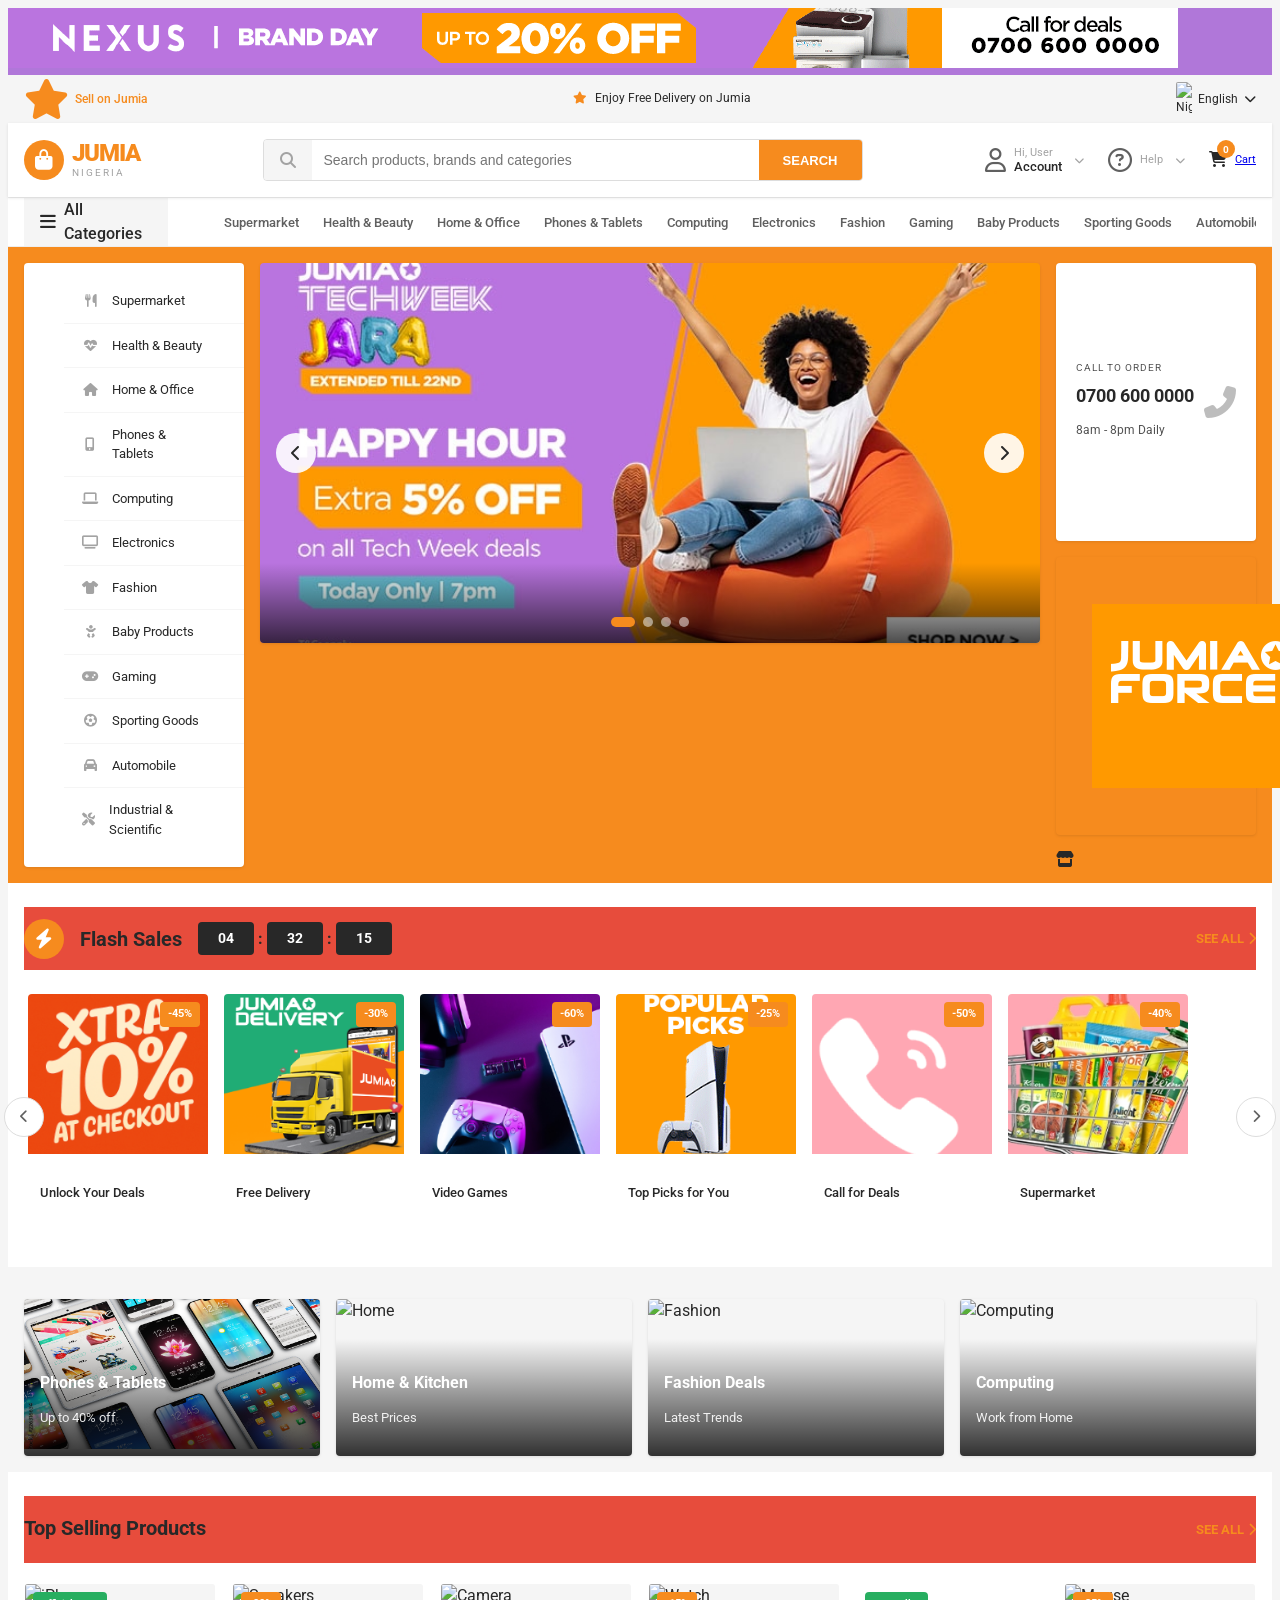
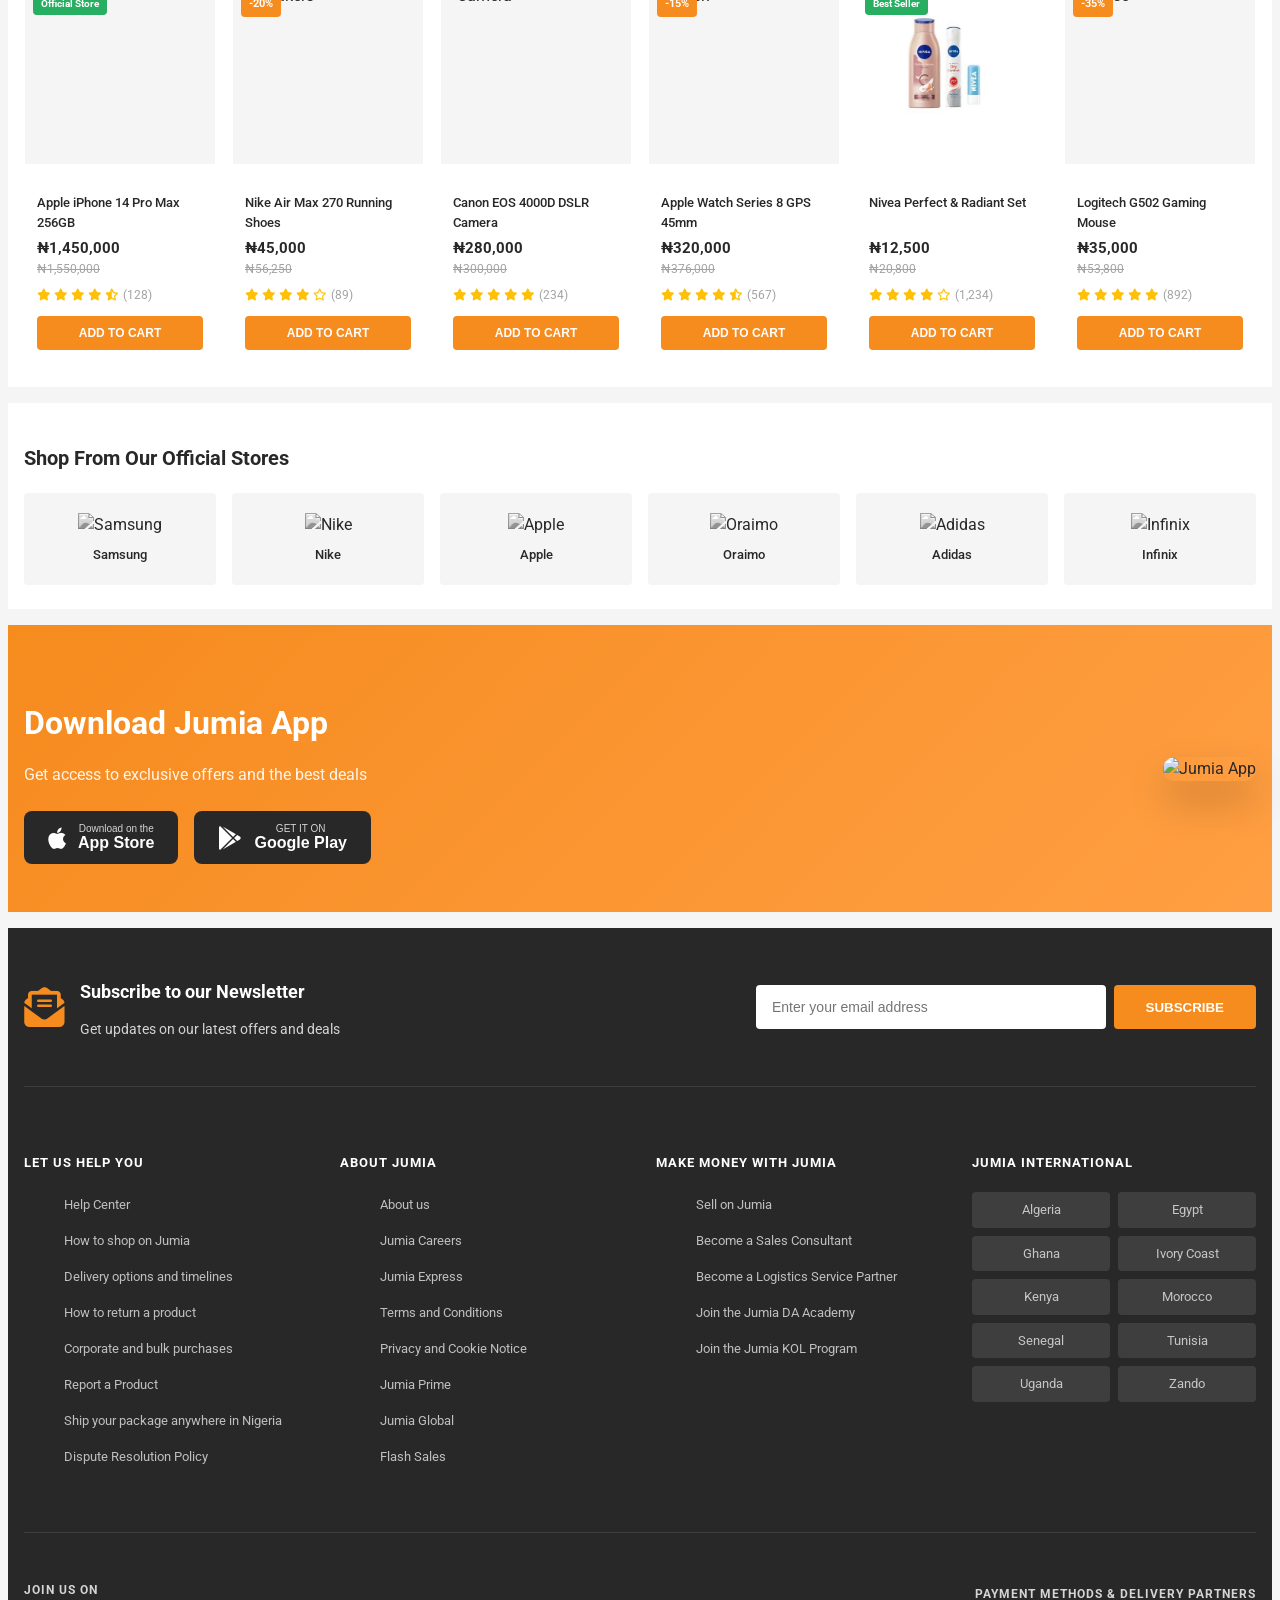
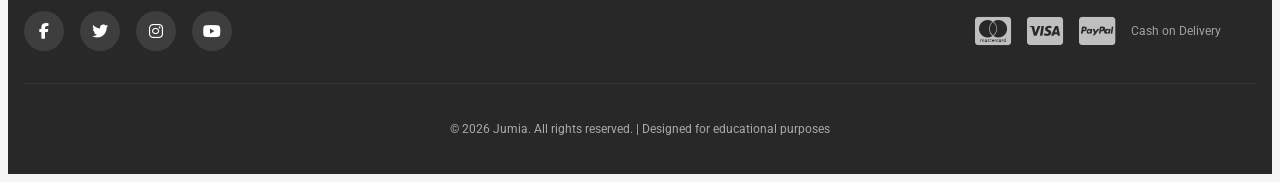
==== commit 4afdbaca: "Update index.html" ====
--- a/index.html
+++ b/index.html
@@ -6,6 +6,7 @@
     <title>Jumia Nigeria | Online Shopping for Electronics, Fashion, Home, Beauty & Sport</title>
     <link rel="stylesheet" href="Styles.css">
     <link rel="stylesheet" href="https://cdnjs.cloudflare.com/ajax/libs/font-awesome/6.4.0/css/all.min.css">
+    <link href ="https://fonts.googleapis.com/css2?family=Roboto:wght@300;400;500;700&display=swap" rel="stylesheet">
 </head>
 <body>
     <div class="banner" data-bnrid="57" data-end="2026-12-31T23:59:00+01:00" style="background:#b077d9;"><div class="row _no-go -phs"><a class="col16 ar _1168-56" data-track-onview="eecPromo" data-track-onclick-bound="true"><img src="NEXUS-TW-BD_Desktop_top-strip.gif" ></a></div></div>
--- a/Styles.css
+++ b/Styles.css
@@ -16,16 +16,6 @@
     --shadow-sm: 0 1px 3px rgba(0,0,0,0.1);
     --shadow-md: 0 4px 6px rgba(0,0,0,0.1);
     --shadow-lg: 0 10px 15px rgba(0,0,0,0.1);
-}
-.nexus-banner {
-    background-image: url('your-nexus-live.gif');   /* or .webp/mp4 for better performance */
-    background-size: cover;          /* fills the area, crops if needed */
-    background-position: center;
-    background-repeat: no-repeat;
-    width: 100%;
-    min-height: 300px;               /* or use aspect-ratio instead */
-    aspect-ratio: 16 / 9;            /* recommended */
-}
 }
 
 body {
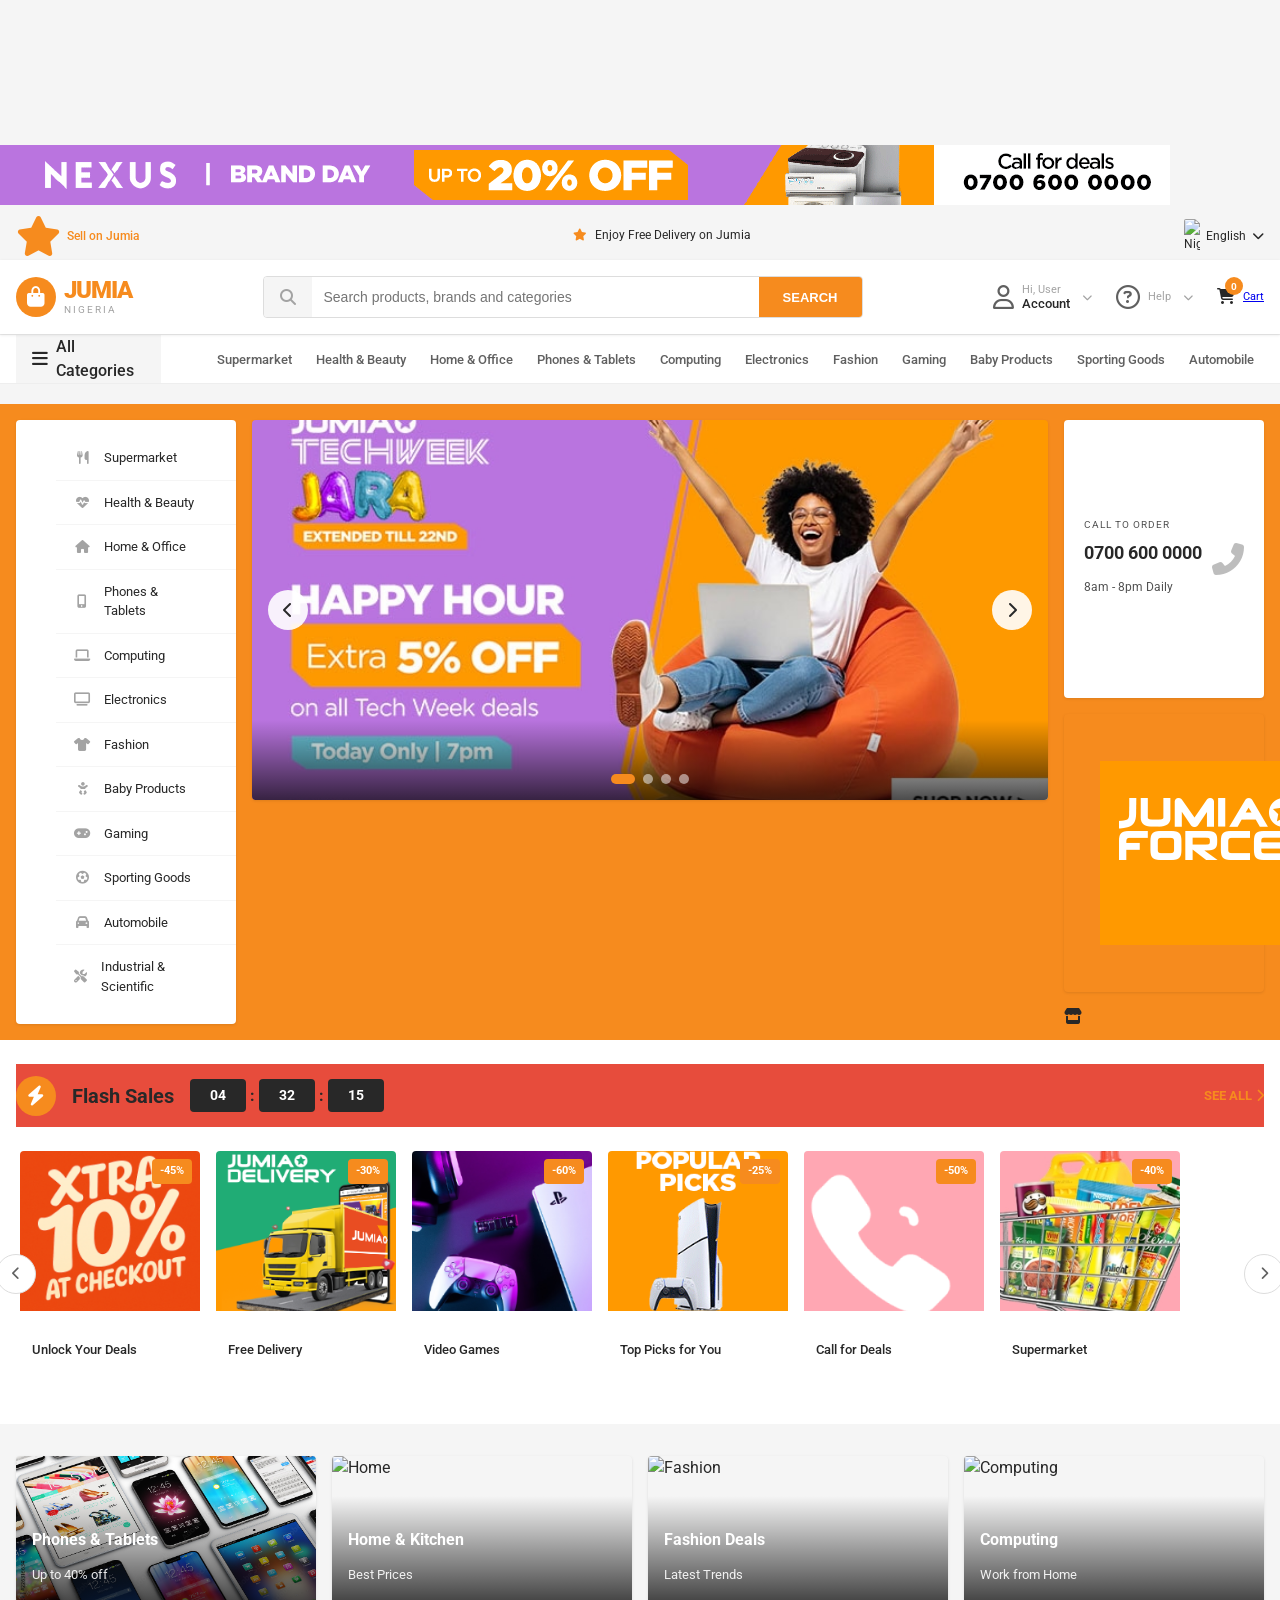
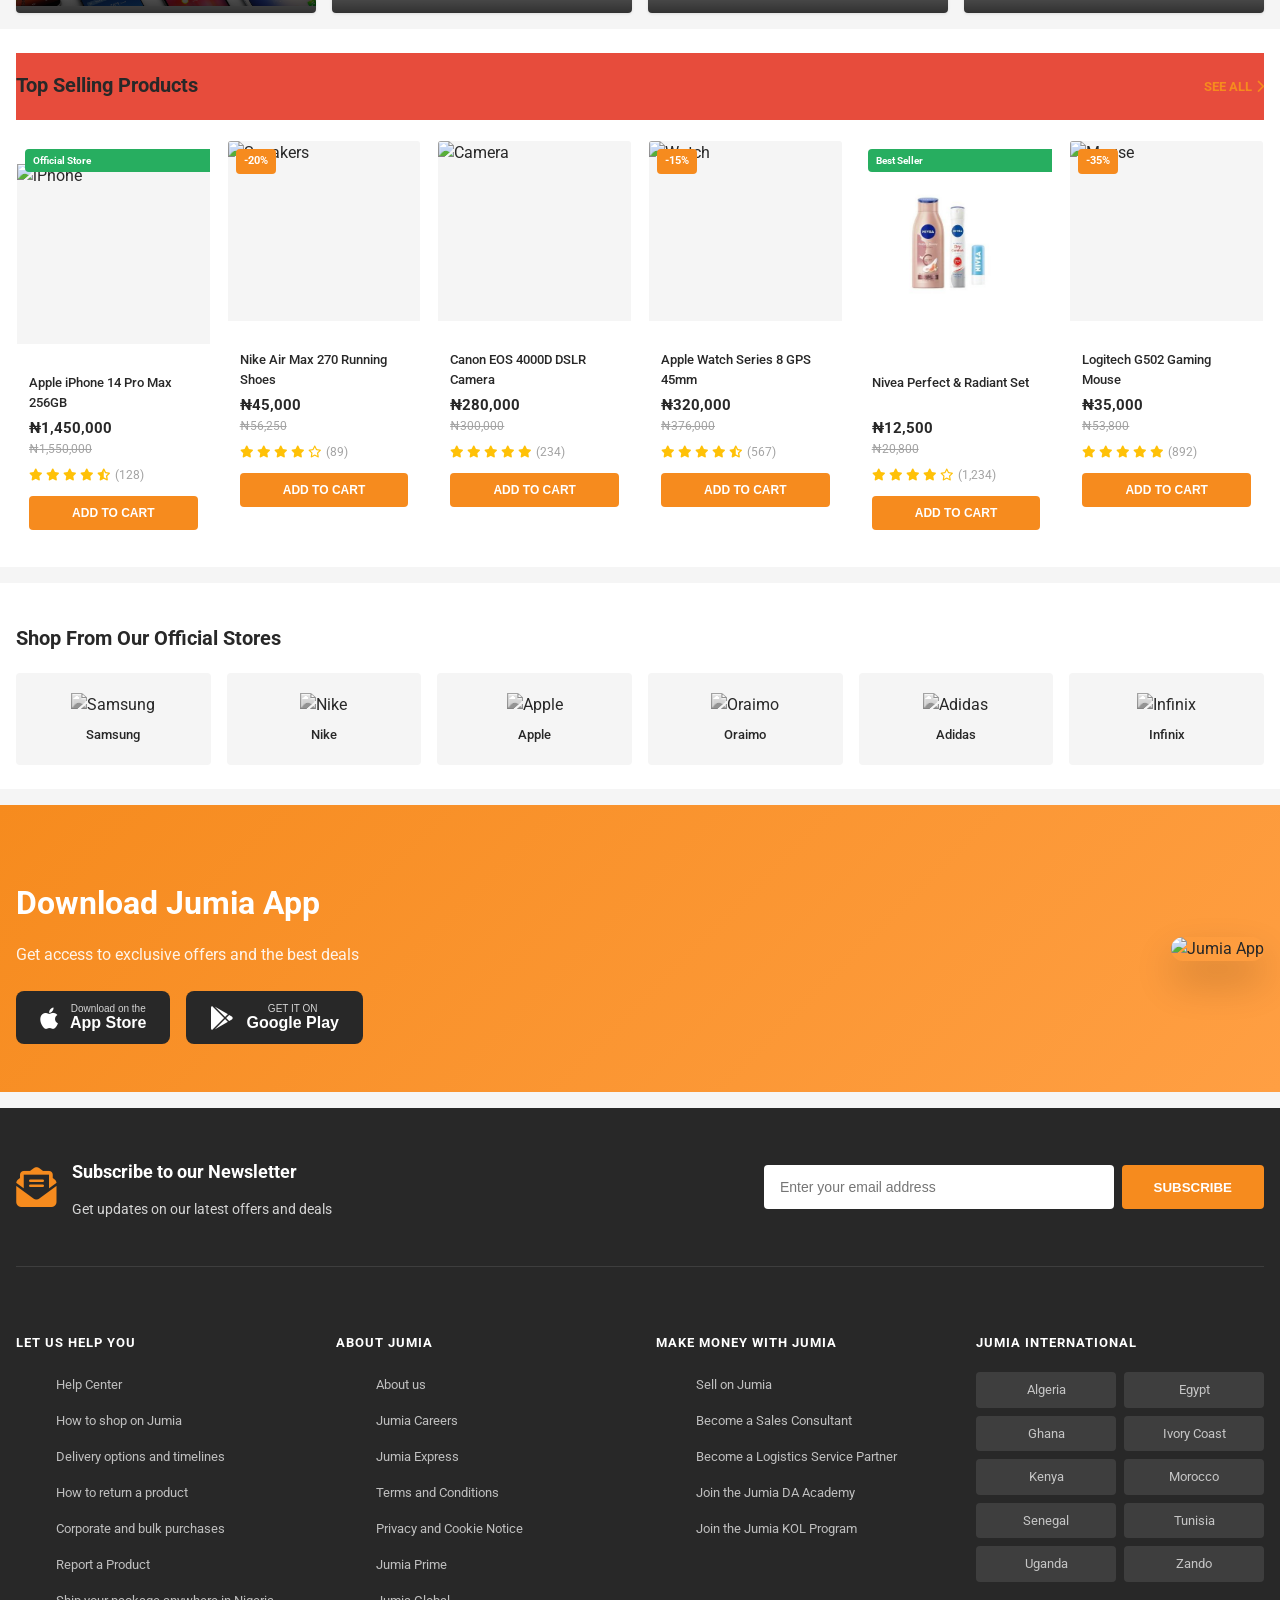
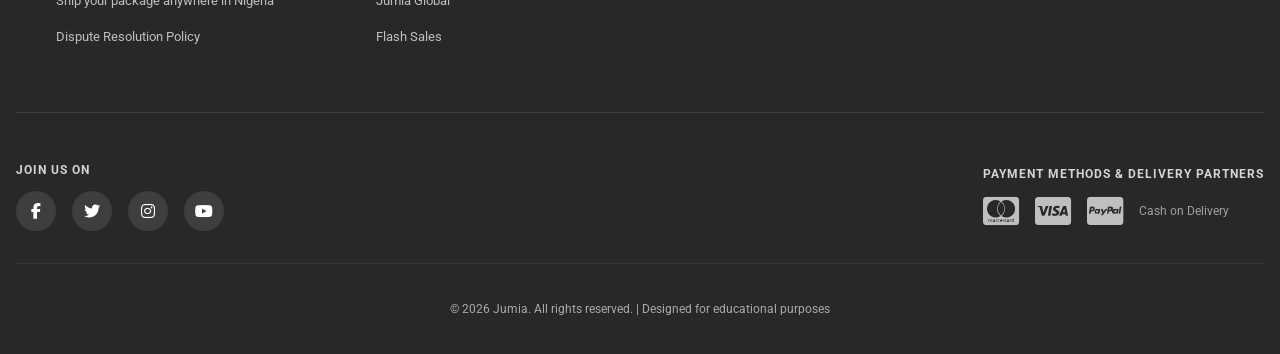
==== commit 772ac456: "Update index.html" ====
--- a/index.html
+++ b/index.html
@@ -9,7 +9,12 @@
     <link href ="https://fonts.googleapis.com/css2?family=Roboto:wght@300;400;500;700&display=swap" rel="stylesheet">
 </head>
 <body>
-    <div class="banner" data-bnrid="57" data-end="2026-12-31T23:59:00+01:00" style="background:#b077d9;"><div class="row _no-go -phs"><a class="col16 ar _1168-56" data-track-onview="eecPromo" data-track-onclick-bound="true"><img src="NEXUS-TW-BD_Desktop_top-strip.gif" ></a></div></div>
+   <!-- Top Banner - Responsive -->
+<div class="top-banner-container">
+    <a href="#" class="top-banner-link">
+        <img src="NEXUS-TW-BD_Desktop_top-strip.gif" alt="Nexus Banner" class="top-banner-img">
+    </a>
+</div>
     <!-- Top Black Bar -->
     <div class="top-bar">
         <div class="container">
--- a/Styles.css
+++ b/Styles.css
@@ -17,8 +17,58 @@
     --shadow-md: 0 4px 6px rgba(0,0,0,0.1);
     --shadow-lg: 0 10px 15px rgba(0,0,0,0.1);
 }
-
+/* ==================== FIX HEADER OVERLAP ON ALL PAGES ==================== */
 body {
+    padding-top: 0; /* reset if needed */
+    margin: 0;
+}
+
+/* Total height of top-bar + main-header + nav */
+body {
+    padding-top: 145px;   /* ← Start with this value */
+}
+
+/* Modern way for smooth scrolling to sections */
+html {
+    scroll-padding-top: 145px;
+}
+
+/* Make sure the sticky product gallery doesn't fight with the header */
+.product-gallery {
+    position: sticky;
+    top: 145px !important;   /* ← Change this to match body padding-top */
+    z-index: 10;
+}
+
+/* Extra safety for the main content area */
+.main-content {
+    padding-top: 20px;
+}
+
+body {
+   /* Make the Nexus banner fully responsive and remove extra space */
+.banner {
+    width: 100%;
+    height: auto;
+    margin: 0;
+    padding: 0;
+    overflow: hidden;           /* prevents any overflow creating space */
+    display: block;             /* important for removing gaps */
+}
+
+.banner img {
+    width: 100% !important;
+    height: 50% !important;
+    max-width: 100% !important;
+    display: block !important;  /* removes the default white space below inline images */
+    object-fit: cover;          /* keeps proportions nicely, crops if needed */
+    aspect-ratio: 3 / 1;       /* ← Change this to match your GIF's real ratio */
+}
+
+/* Optional: If you want a consistent height on all devices */
+.banner {
+    aspect-ratio: 3 / 1;       /* or 1200/400 = 3/1 if your GIF is very wide */
+}
     font-family: 'Roboto', -apple-system, BlinkMacSystemFont, 'Segoe UI', sans-serif;
     background-color: #f5f5f5;
     color: var(--jumia-black);
@@ -1034,13 +1084,13 @@
     border: 1px solid transparent;
 }
 
-.product-card:hover {
+.product-card:fixed {
     border-color: #ddd;
     box-shadow: var(--shadow-md);
 }
 
 .product-badge {
-    position: absolute;
+    position: relative;
     top: 8px;
     left: 8px;
     background-color: var(--jumia-green);
@@ -1079,7 +1129,7 @@
     transition: transform 0.3s;
 }
 
-.product-card:hover .product-image img {
+.product-card:fixed .product-image img {
     transform: scale(1.05);
 }
 
@@ -1091,7 +1141,7 @@
     transition: opacity 0.3s;
 }
 
-.product-card:hover .product-actions {
+.product-card:fixed .product-actions {
     opacity: 1;
 }
 
@@ -2125,4 +2175,257 @@
     .slide img {
         max-height: 300px;
     }
-}
+   /* ==========================================
+   PRODUCT PAGE - FIXED IMAGE CONTAINER
+   ========================================== */
+
+/* Product Detail Page Layout */
+.product-detail-page {
+    display: flex;
+    gap: 24px;
+    padding: 24px 0;
+    max-width: 1400px;
+    margin: 0 auto;
+}
+
+/* Left side - Image container (Fixed/Sticky) */
+.product-image-container {
+    position: sticky;
+    top: 100px; /* Adjust based on your header height */
+    width: 40%;
+    max-width: 500px;
+    height: fit-content;
+    align-self: flex-start;
+    background-color: var(--jumia-white);
+    border-radius: 8px;
+    padding: 24px;
+    box-shadow: var(--shadow-sm);
+    z-index: 10;
+}
+
+/* Main product image */
+.product-main-image {
+    width: 100%;
+    height: auto;
+    max-height: 500px;
+    object-fit: contain;
+    border-radius: 4px;
+}
+
+/* Thumbnail images */
+.product-thumbnails {
+    display: flex;
+    gap: 8px;
+    margin-top: 16px;
+    overflow-x: auto;
+}
+
+.thumbnail {
+    width: 60px;
+    height: 60px;
+    border: 2px solid transparent;
+    border-radius: 4px;
+    cursor: pointer;
+    object-fit: cover;
+    transition: border-color 0.3s;
+}
+
+.thumbnail:hover,
+.thumbnail.active {
+    border-color: var(--jumia-orange);
+}
+
+/* Right side - Product details (Scrollable) */
+.product-details-container {
+    flex: 1;
+    min-width: 0; /* Prevents flex item from overflowing */
+}
+
+/* Product title */
+.product-title {
+    font-size: 24px;
+    font-weight: 700;
+    margin-bottom: 16px;
+    color: var(--jumia-black);
+}
+
+/* Product price section */
+.product-price-section {
+    background-color: var(--jumia-gray-light);
+    padding: 16px;
+    border-radius: 8px;
+    margin-bottom: 24px;
+}
+
+.product-current-price {
+    font-size: 28px;
+    font-weight: 700;
+    color: var(--jumia-black);
+}
+
+.product-old-price {
+    font-size: 16px;
+    color: var(--jumia-gray);
+    text-decoration: line-through;
+    margin-left: 12px;
+}
+
+.product-discount {
+    background-color: var(--jumia-orange);
+    color: var(--jumia-white);
+    padding: 4px 8px;
+    border-radius: 4px;
+    font-size: 12px;
+    font-weight: 700;
+    margin-left: 12px;
+}
+
+/* Product actions */
+.product-actions {
+    display: flex;
+    gap: 16px;
+    margin-bottom: 24px;
+}
+
+.add-to-cart-main {
+    flex: 1;
+    padding: 16px;
+    background-color: var(--jumia-orange);
+    color: var(--jumia-white);
+    border: none;
+    border-radius: 4px;
+    font-size: 16px;
+    font-weight: 700;
+    cursor: pointer;
+    transition: background-color 0.3s;
+}
+
+.add-to-cart-main:hover {
+    background-color: var(--jumia-orange-dark);
+}
+
+.buy-now-btn {
+    flex: 1;
+    padding: 16px;
+    background-color: var(--jumia-green);
+    color: var(--jumia-white);
+    border: none;
+    border-radius: 4px;
+    font-size: 16px;
+    font-weight: 700;
+    cursor: pointer;
+    transition: background-color 0.3s;
+}
+
+.buy-now-btn:hover {
+    background-color: #219a52;
+}
+
+/* Product description sections */
+.product-section {
+    background-color: var(--jumia-white);
+    padding: 24px;
+    border-radius: 8px;
+    margin-bottom: 16px;
+    box-shadow: var(--shadow-sm);
+}
+
+.product-section h3 {
+    font-size: 18px;
+    font-weight: 700;
+    margin-bottom: 16px;
+    padding-bottom: 12px;
+    border-bottom: 1px solid var(--jumia-gray-light);
+}
+
+.product-section p {
+    font-size: 14px;
+    line-height: 1.8;
+    color: var(--jumia-gray-dark);
+}
+
+/* Specifications table */
+.specs-table {
+    width: 100%;
+    border-collapse: collapse;
+}
+
+.specs-table tr {
+    border-bottom: 1px solid var(--jumia-gray-light);
+}
+
+.specs-table td {
+    padding: 12px 0;
+    font-size: 14px;
+}
+
+.specs-table td:first-child {
+    color: var(--jumia-gray);
+    width: 40%;
+}
+
+.specs-table td:last-child {
+    color: var(--jumia-black);
+    font-weight: 500;
+}
+
+/* ==========================================
+   MOBILE RESPONSIVE - Product Page
+   ========================================== */
+
+@media (max-width: 768px) {
+    .product-detail-page {
+        flex-direction: column;
+        padding: 16px;
+    }
+    
+    /* On mobile, image is NOT sticky - it scrolls normally */
+    .product-image-container {
+        position: relative;
+        top: 0;
+        width: 100%;
+        max-width: none;
+        padding: 16px;
+        order: -1; /* Move image to top */
+    }
+    
+    .product-main-image {
+        max-height: 350px;
+    }
+    
+    .product-title {
+        font-size: 18px;
+    }
+    
+    .product-current-price {
+        font-size: 22px;
+    }
+    
+    .product-actions {
+        flex-direction: column;
+        position: sticky;
+        bottom: 0;
+        background-color: var(--jumia-white);
+        padding: 16px;
+        margin: 0 -16px;
+        box-shadow: 0 -4px 12px rgba(0,0,0,0.1);
+        z-index: 100;
+    }
+    
+    .add-to-cart-main,
+    .buy-now-btn {
+        width: 100%;
+    }
+}
+
+@media (max-width: 480px) {
+    .product-main-image {
+        max-height: 280px;
+    }
+    
+    .thumbnail {
+        width: 50px;
+        height: 50px;
+    }
+}
+}
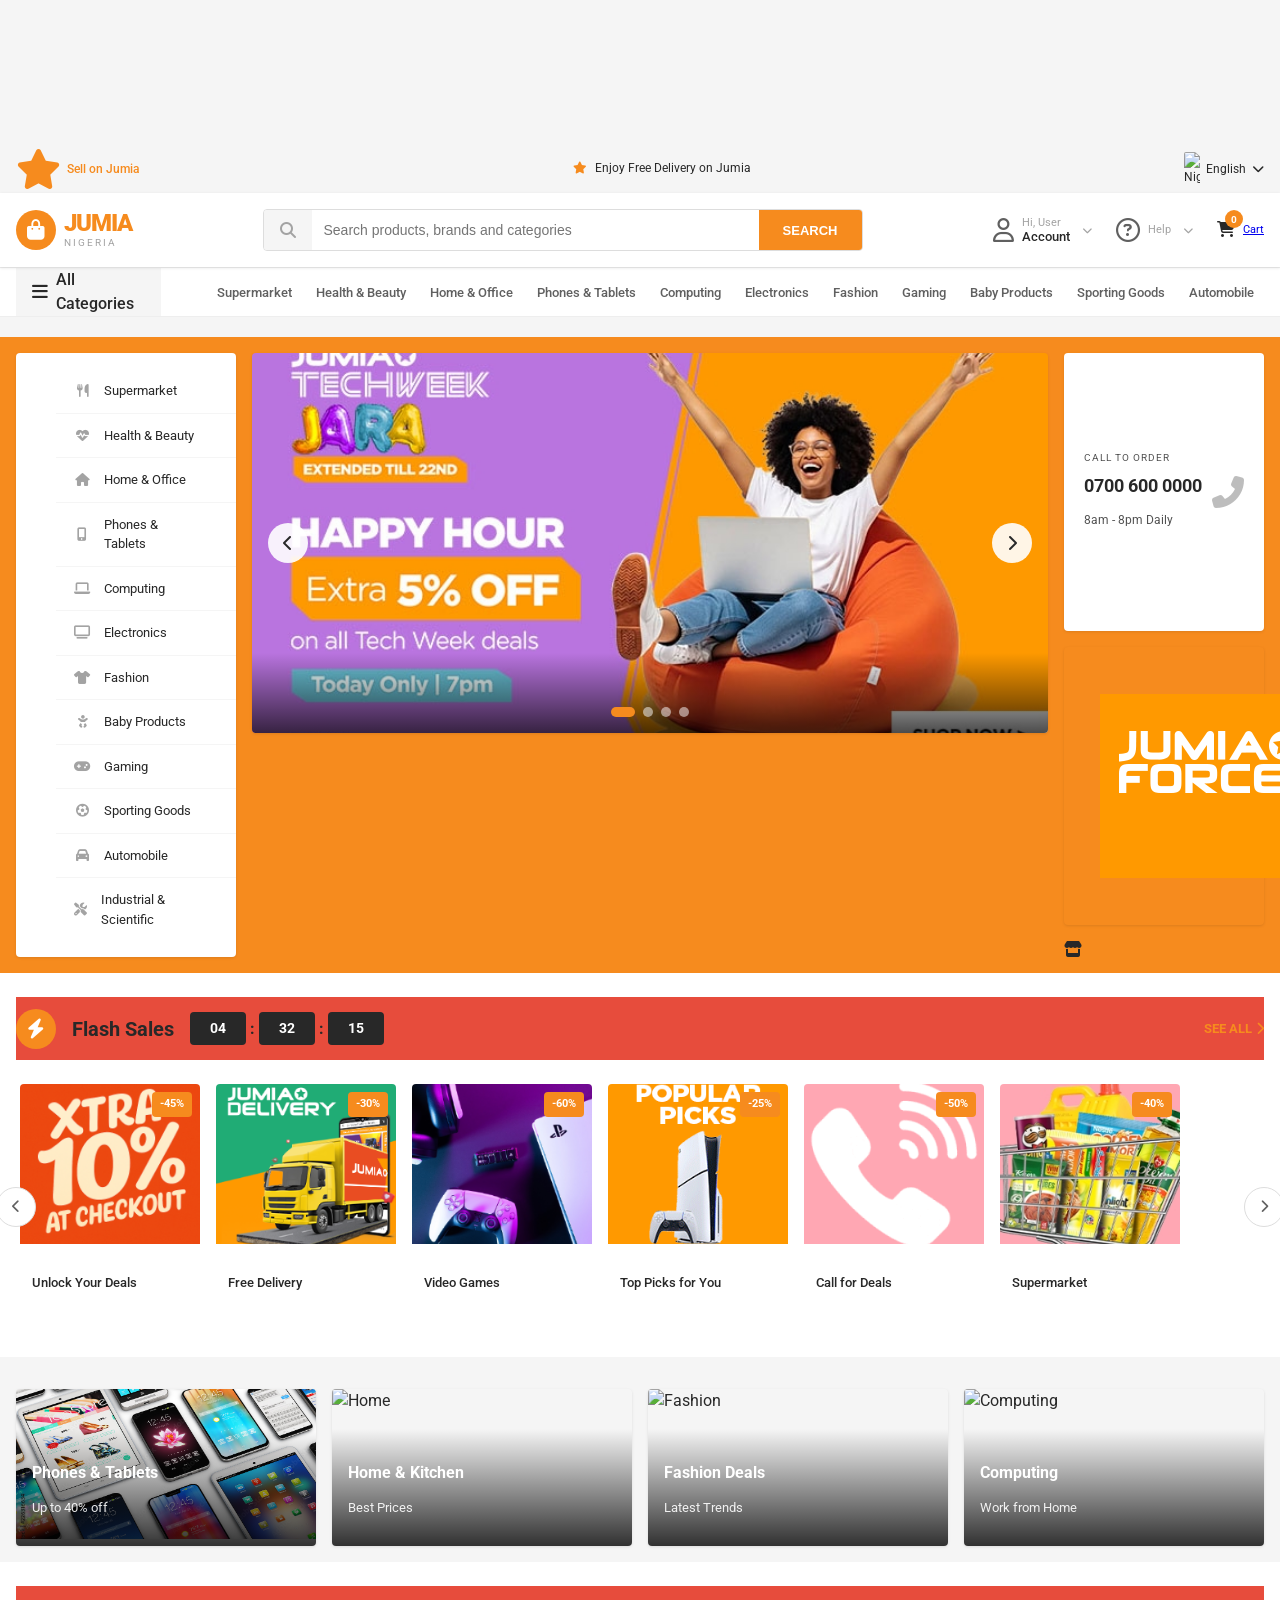
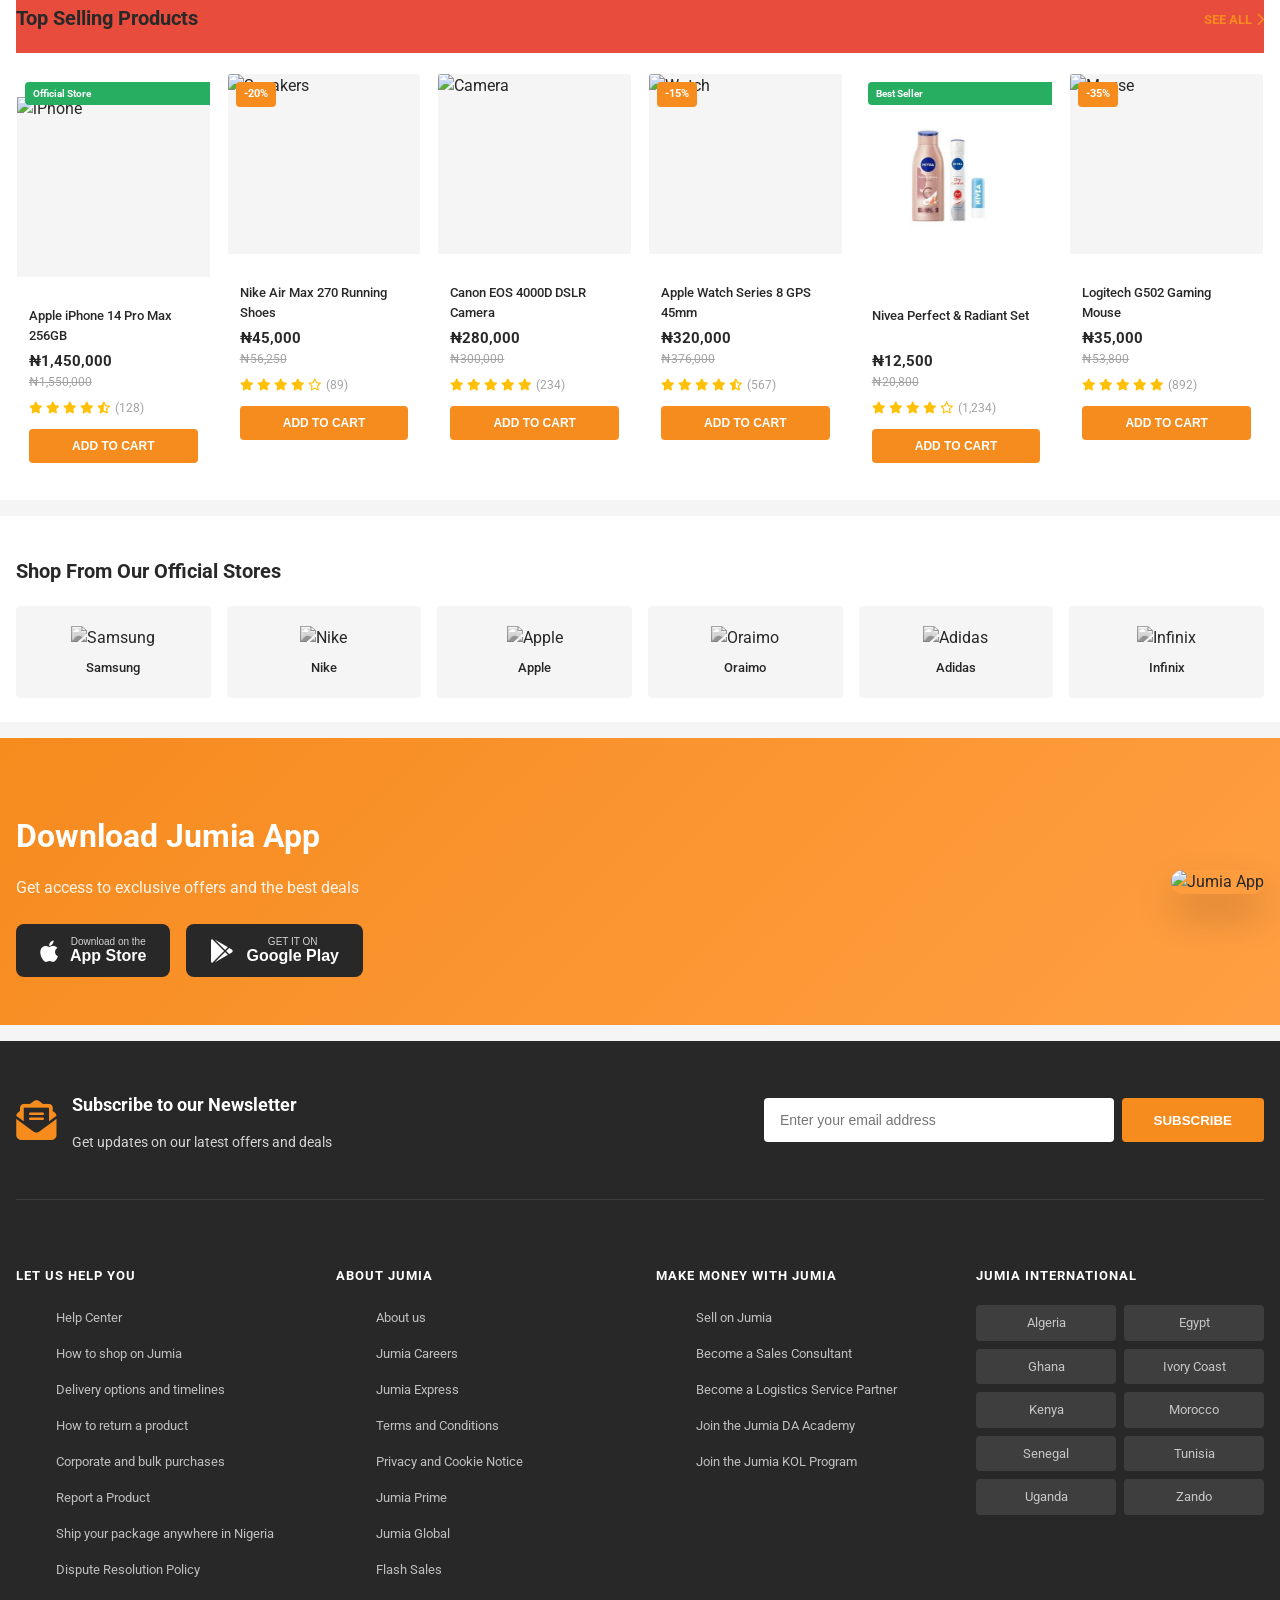
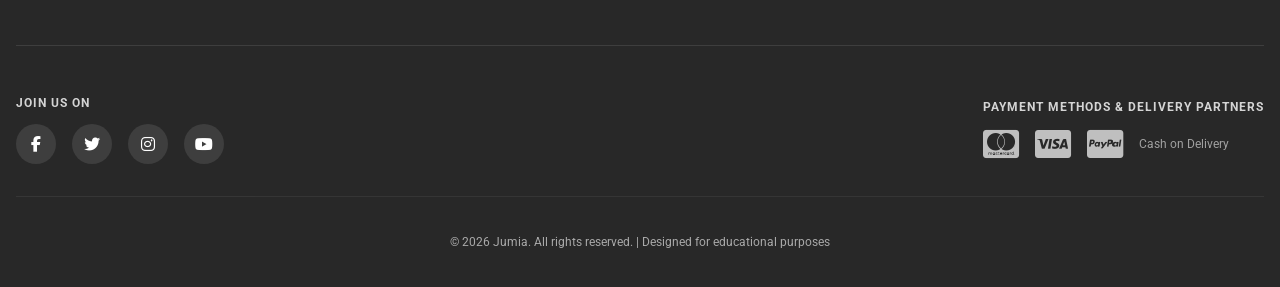
==== commit 6b453ed5: "Update index.html" ====
--- a/index.html
+++ b/index.html
@@ -9,12 +9,6 @@
     <link href ="https://fonts.googleapis.com/css2?family=Roboto:wght@300;400;500;700&display=swap" rel="stylesheet">
 </head>
 <body>
-   <!-- Top Banner - Responsive -->
-<div class="top-banner-container">
-    <a href="#" class="top-banner-link">
-        <img src="NEXUS-TW-BD_Desktop_top-strip.gif" alt="Nexus Banner" class="top-banner-img">
-    </a>
-</div>
     <!-- Top Black Bar -->
     <div class="top-bar">
         <div class="container">
--- a/Styles.css
+++ b/Styles.css
@@ -16,6 +16,48 @@
     --shadow-sm: 0 1px 3px rgba(0,0,0,0.1);
     --shadow-md: 0 4px 6px rgba(0,0,0,0.1);
     --shadow-lg: 0 10px 15px rgba(0,0,0,0.1);
+}
+
+/* ==========================================
+   TOP BANNER - RESPONSIVE
+   ========================================== */
+.top-banner-container {
+    width: 100%;
+    background-color: #b077d9; /* Match your banner background */
+    overflow: hidden;
+    display: flex;
+    justify-content: center;
+    align-items: center;
+}
+
+.top-banner-link {
+    display: block;
+    width: 100%;
+    max-width: 100%;
+    text-align: center;
+}
+
+.top-banner-img {
+    width: 100%;
+    max-width: 1200px; /* Maximum width for large screens */
+    height: auto;
+    display: block;
+    margin: 0 auto;
+    object-fit: contain;
+}
+
+/* Mobile banner adjustments */
+@media (max-width: 768px) {
+    .top-banner-img {
+        max-width: 100%;
+        min-height: 40px; /* Minimum height on mobile */
+    }
+}
+
+@media (max-width: 480px) {
+    .top-banner-img {
+        min-height: 35px;
+    }
 }
 /* ==================== FIX HEADER OVERLAP ON ALL PAGES ==================== */
 body {
